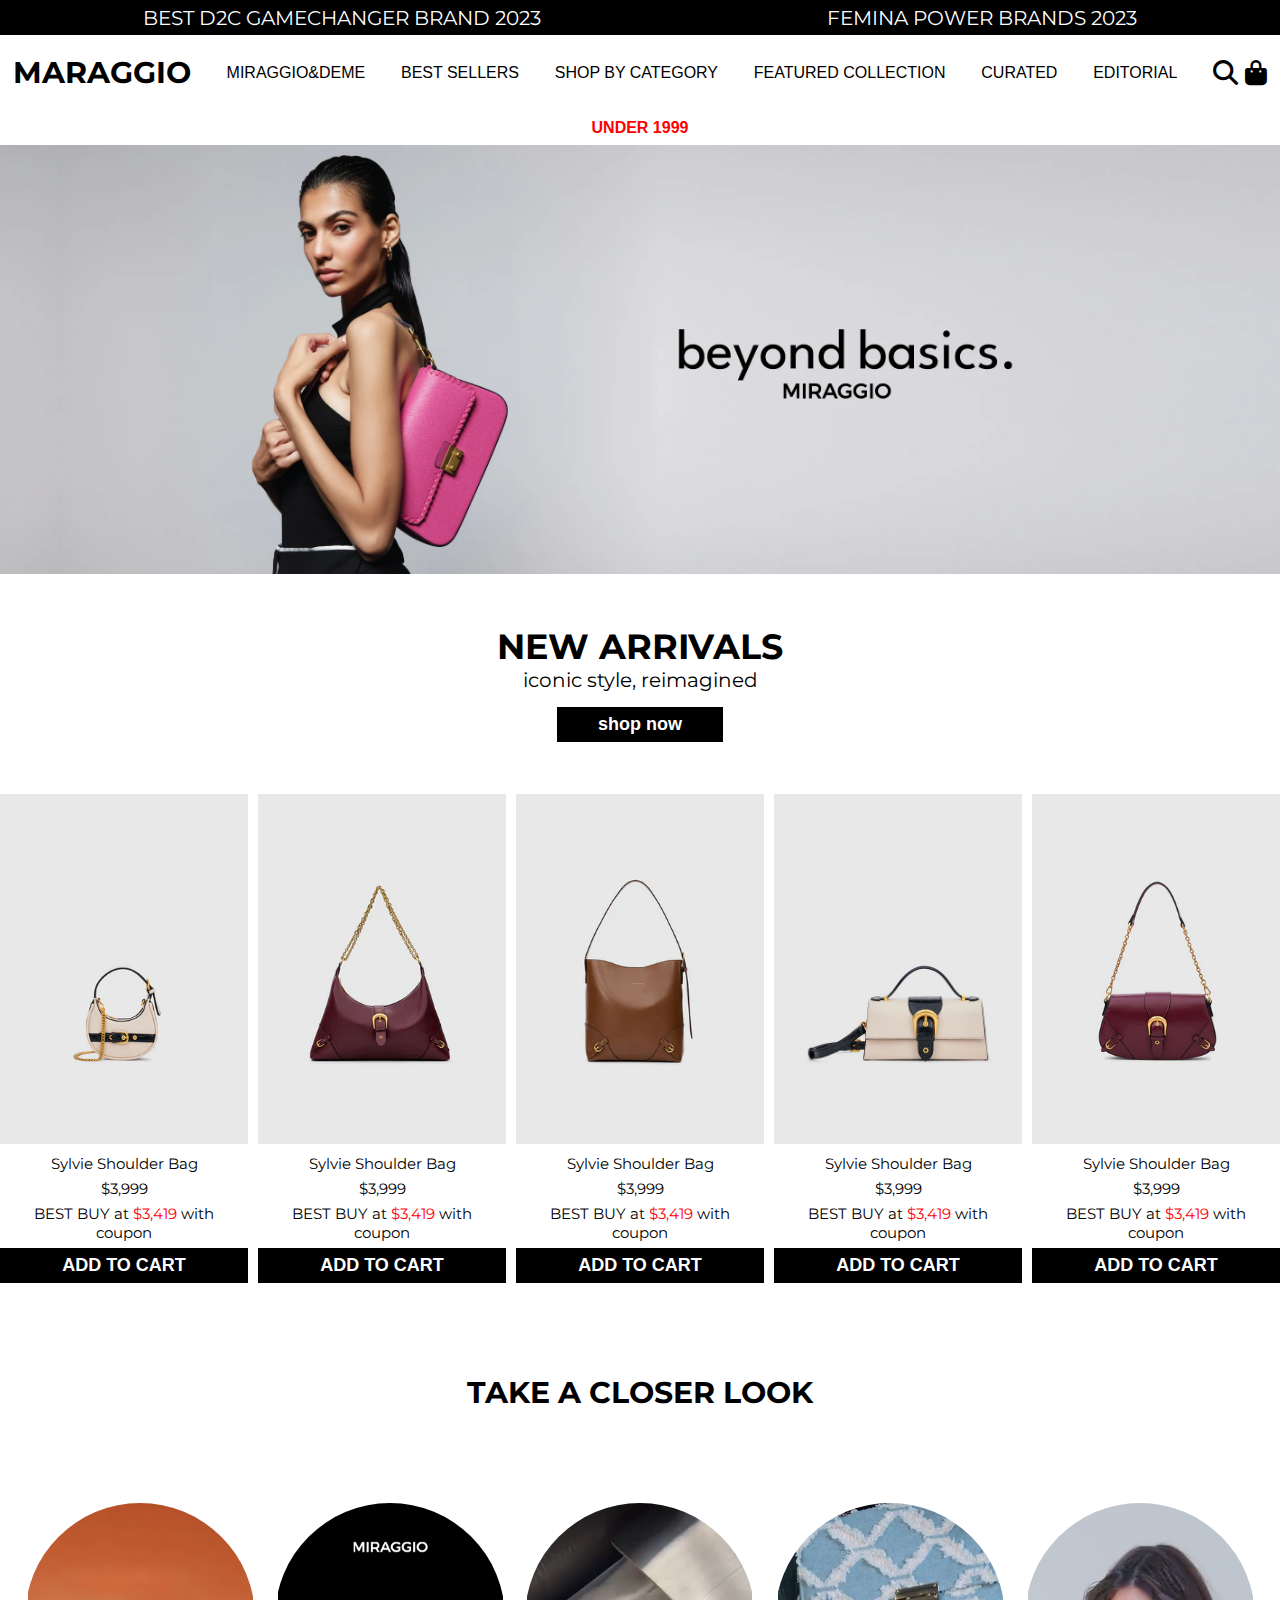
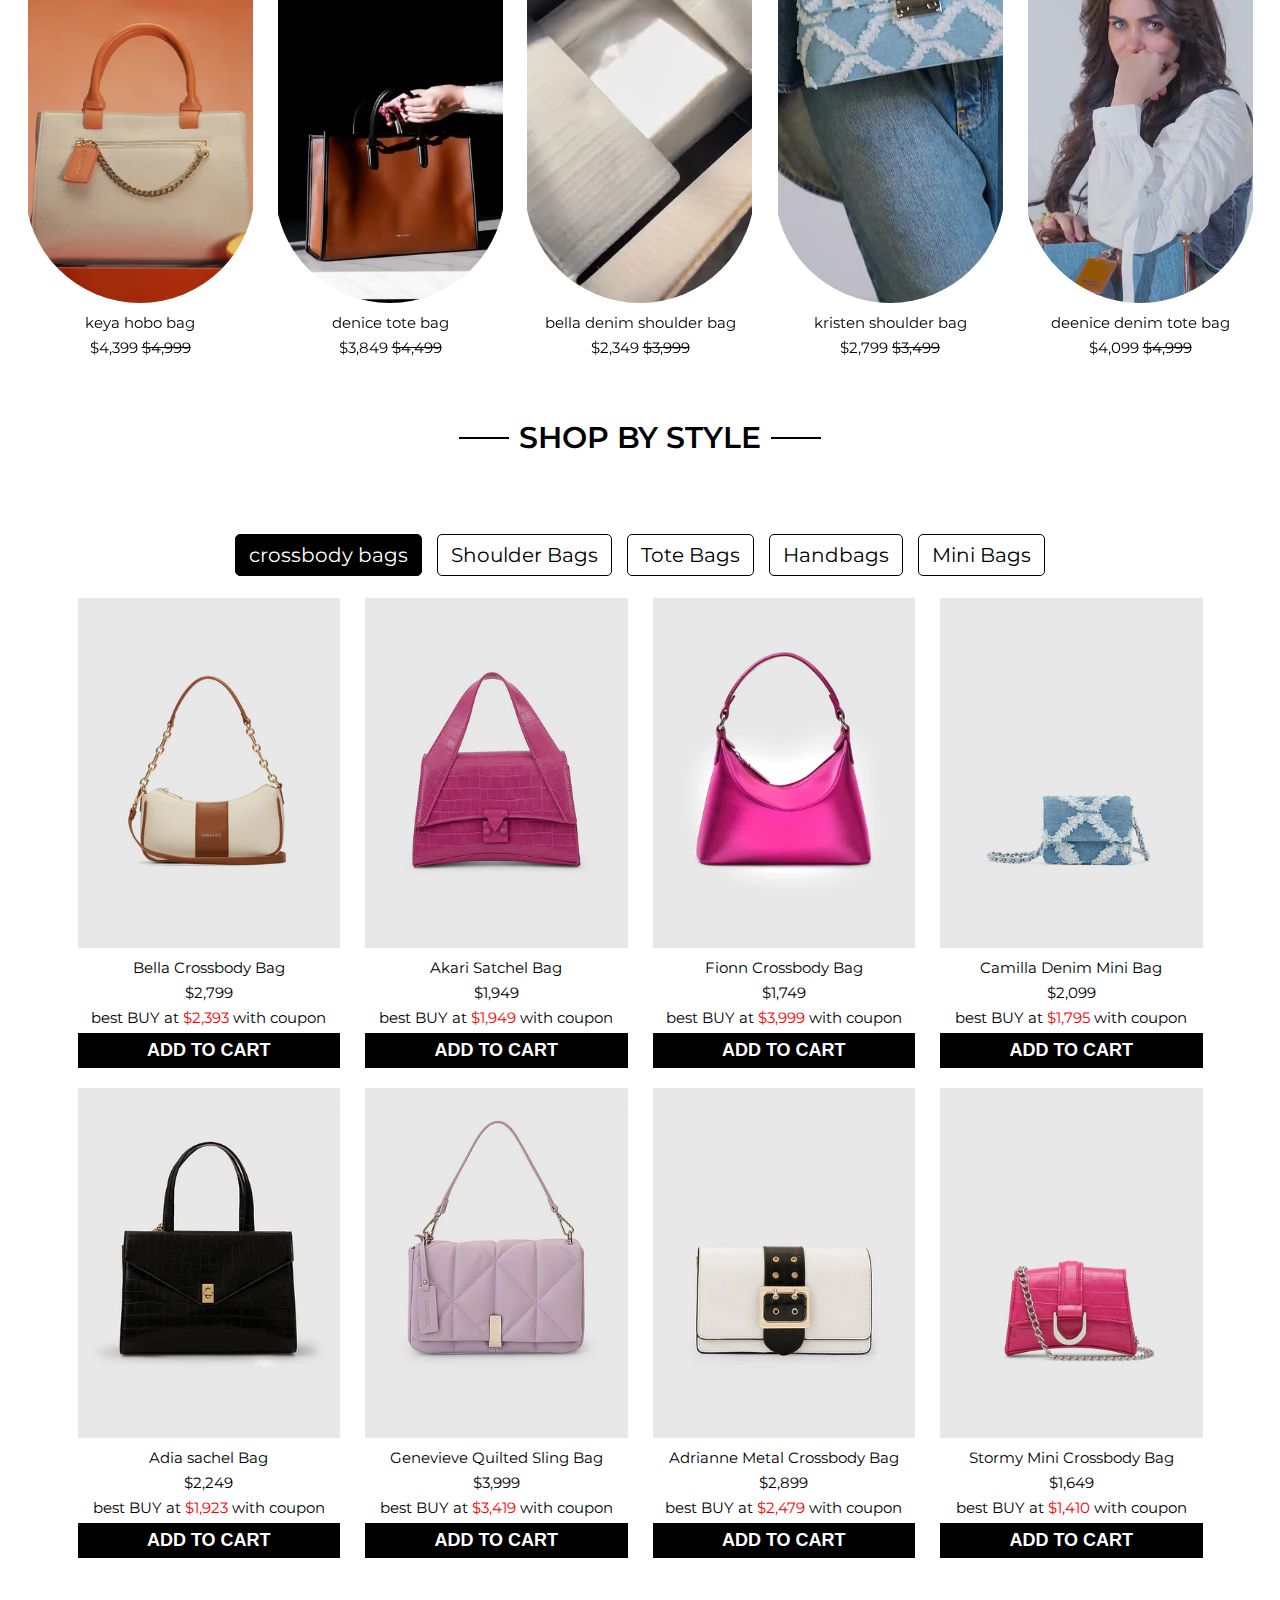
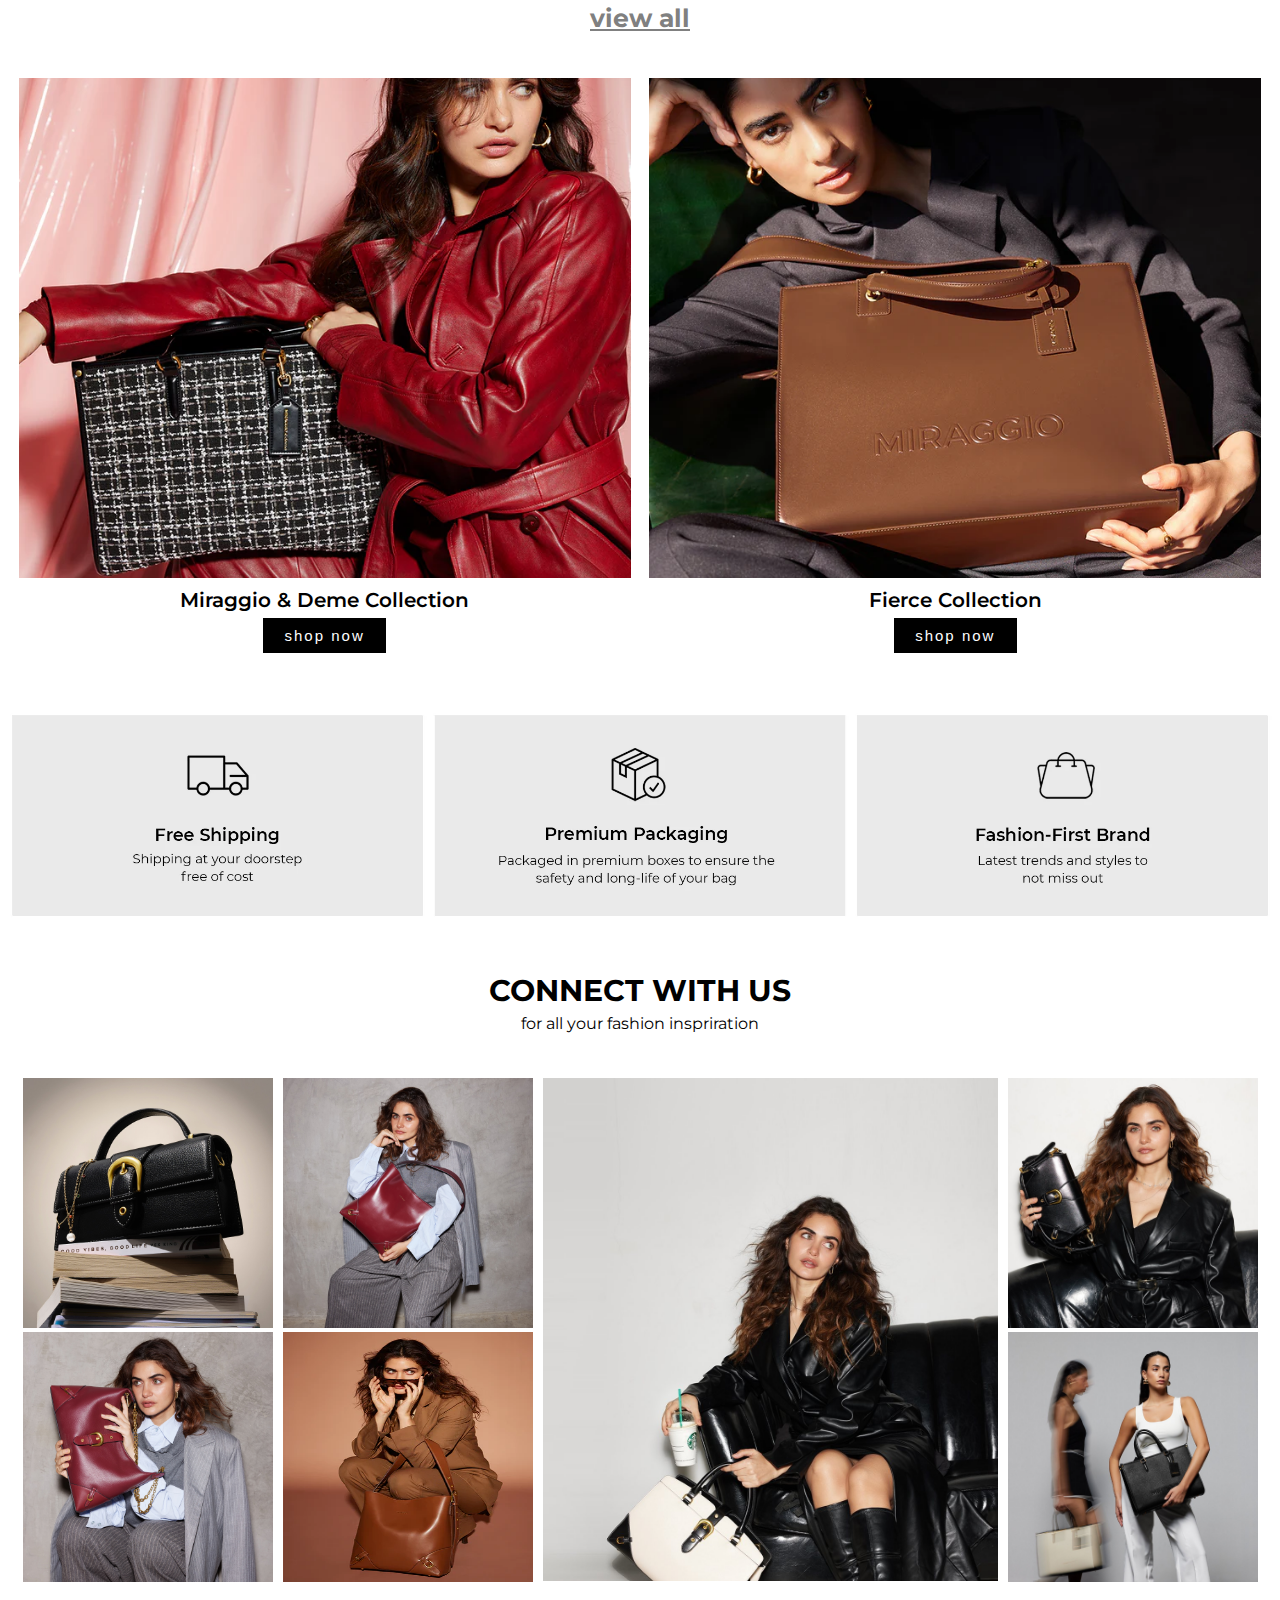
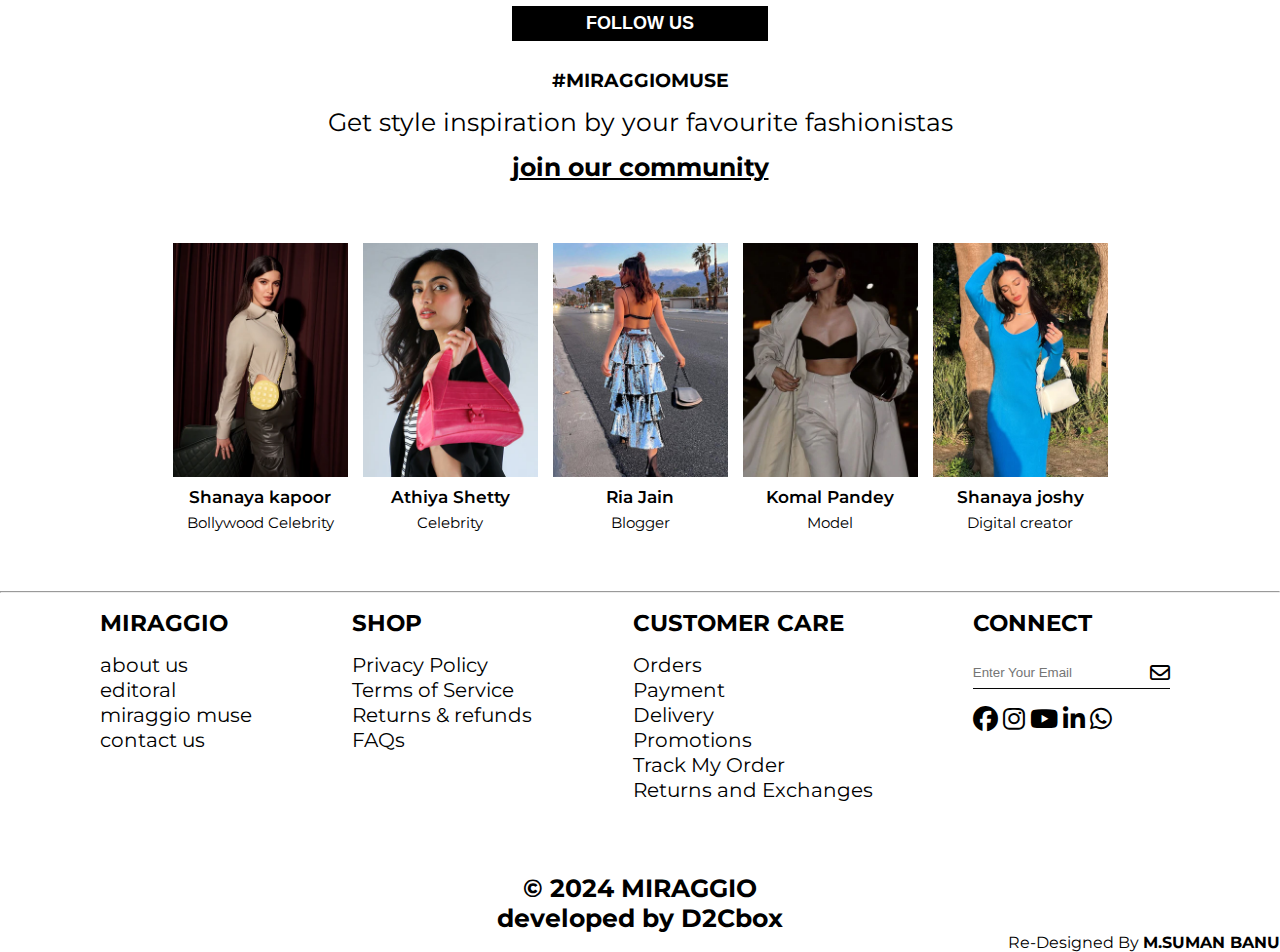
==== index.html @ 5a8d3abc "first" ====
<!DOCTYPE html>
<html lang="en">
    <head>
        <meta charset="UTF-8">
        <meta name="viewport" content="width=device-width, initial-scale=1.0">
        <title>second project</title>
        <link rel="stylesheet" href="style.css">
        <link rel="stylesheet"
            href="https://cdnjs.cloudflare.com/ajax/libs/font-awesome/6.6.0/css/all.min.css">
<link rel="stylesheet" href="responsive.css">
    </head>
    <body>
     <header>
        <!-- heading -->
        <div class="heading-containar">
            <p class="heading1">BEST D2C GAMECHANGER BRAND 2023</p>
            <p class="heading2">FEMINA POWER BRANDS 2023</p>
        </div>
        <!-- navbar -->
        <nav class="navbar">
            <div class="navdiv">
                <div class="logo"><a href="#">MARAGGIO</a></div>
                <div class="dropdown-container">
                <div class="dropdown">
                    <button class="dropbtn">MIRAGGIO&DEME</button>
  
                    </div>
                   
                </div>
                <div class="dropdown">
                    <button class="dropbtn">BEST SELLERS</button>
                </div>

                <div class="dropdown">
                    <button class="dropbtn">SHOP BY CATEGORY</button>
                    <div class="dropdown-content">
                        <a href="#">Tote Bags</a>
                        <a href="#">Handbags</a>
                        <a href="#">crossbody Bags</a>
                        <a href="#">Shoulder Bags</a>
                        <a href="#">Mini Bags</a>
                        <a href="#">Clutches</a>
                        <a href="#">Wallets & Card Holders</a>
                        <a href="#">View All</a>
                        
                    </div>
                </div>

                <div class="dropdown">
                    <button class="dropbtn">FEATURED COLLECTION</button>
                    <div class="dropdown-content">
                        <a href="#">Beyond basics</a>
                        <a href="#">Apricore Collection</a>
                        <a href="#">Fierce Collection</a>
                        <a href="#">Love collection</a>
                        <a href="#">Miraggio&Deme</a>
                        <a href="#">Cocktail Collection </a>
                        
                    </div>
                </div>


                <div class="dropdown">
                    <button class="dropbtn">CURATED</button>
                    <div class="dropdown-content">
                        <a href="#">Office Essentials</a>
                        <a href="#">party Edit</a>
                        <a href="#">Gifts for Her</a>
                        <a href="#">Influencer's Pick</a>
                    </div>
                        
                </div>


                <div class="dropdown">
                    <button class="dropbtn">EDITORIAL</button>
                    <div class="dropdown-content">
                        <a href="#">Fashion</a>
                        <a href="#">Muses</a>
                        <a href="#">Collections</a>
                        <a href="#">Lifestyle</a>
                       
                    </div>
                </div>


                
                
                <div class="icon">
                    <i class="fa-solid fa-magnifying-glass"></i>
                    <i class="fa-solid fa-bag-shopping"></i>
                </div>
            </div>
            </div>
        </nav>
        <div class="2line">
            <div class="dropdown">
            <!-- <span>under 1999</span> -->
            <button class="dropbtn"><span class="red">UNDER 1999</button></span></button>
        </div>
        </div>
    </header>
        <!-- slider image -->
        <div class="slider">
            <div class="slider-images">
                <img src="/2st-project img - Copy/2st-pro,1 img.webp"
                    alt="Image 1" class="slide">
                <img src="/2st-project img - Copy/2st-pro,2 img.webp"
                    alt="Image 2" class="slide">
                    <img src="/2st-project img - Copy/2st-pro,1 img.webp"
                    alt="Image 1" class="slide">
                    
                    <img src="/2st-project img - Copy/2st-pro,2 img.webp"
                    alt="Image 2" class="slide">

            </div>
        </div>
        <!-- left side text -->
        
        <div class="new">
            <h2 class="heading3">NEW ARRIVALS</h2>
            <p class="pclass">iconic style, reimagined</p><br>
                <button class="shiny-button">shop now</button>
            </div>
      
        
     
            <div class="content1">
                <div class="page-content1" id="content11">
                    <div class="image-4">
                            <div class="line11">
                                <div class="img1page">
                                    <div class="product-img-1">
                                            <img
                                              src="/2st-project img - Copy/1 img.webp"
                                              alt="front product image">
                                            <img
                                              src="/2st-project img - Copy/1 img hover.webp"
                                              alt="rear product image" class="rear-img-1">
                                              <figcaption>Sylvie Shoulder Bag</figcaption>
                                              <figcaption>$3,999</figcaption>
                                              <figcaption>BEST BUY at <span class="span">$3,419</span>
                                               with coupon</figcaption>
                                              <button class="shiny-button">ADD TO CART</button>
                                    </div>
                                </div>

                                <div class="img1page">
                                    <div class="product-img-1">
                                            <img
                                              src="/2st-project img - Copy/2 img.webp"
                                              alt="front product image">
                                            <img
                                              src="/2st-project img - Copy/hover 2 img 2 st pro 1 line.webp"
                                              alt="rear product image" class="rear-img-1">
                                              <figcaption>Sylvie Shoulder Bag</figcaption>
                                              <figcaption>$3,999</figcaption>
                                              <figcaption>BEST BUY at <span class="span">$3,419</span>
                                               with coupon</figcaption>
                                              <button class="shiny-button">ADD TO CART</button>
                                    </div>
                                </div>

                                <div class="img1page">
                                    <div class="product-img-1">
                                            <img
                                              src="/2st-project img - Copy/3 img.webp"
                                              alt="front product image">
                                            <img
                                              src="/2st-project img - Copy/3 img hover.webp"
                                              alt="rear product image" class="rear-img-1">
                                              <figcaption>Sylvie Shoulder Bag</figcaption>
                                              <figcaption>$3,999</figcaption>
                                              <figcaption>BEST BUY at <span class="span">$3,419</span>
                                               with coupon</figcaption>
                                              <button class="shiny-button">ADD TO CART</button>
                                    </div>
                                </div>

                                <div class="img1page">
                                    <div class="product-img-1">
                                            <img
                                              src="/2st-project img - Copy/4 img.webp"
                                              alt="front product image">
                                            <img
                                              src="/2st-project img - Copy/4 img hover.webp"
                                              alt="rear product image" class="rear-img-1">
                                              <figcaption>Sylvie Shoulder Bag</figcaption>
                                              <figcaption>$3,999</figcaption>
                                              <figcaption>BEST BUY at <span class="span">$3,419</span>
                                               with coupon</figcaption>
                                              <button class="shiny-button">ADD TO CART</button>
                                    </div>
                                </div>

                                <div class="img1page">
                                    <div class="product-img-1">
                                            <img
                                              src="/2st-project img - Copy/5 img.webp"
                                              alt="front product image">
                                            <img
                                              src="/2st-project img - Copy/5 img hover.webp"
                                              alt="rear product image" class="rear-img-1">
                                              <figcaption>Sylvie Shoulder Bag</figcaption>
                                              <figcaption>$3,999</figcaption>
                                              <figcaption>BEST BUY at <span class="span">$3,419</span>
                                               with coupon</figcaption>
                                              <button class="shiny-button">ADD TO CART</button>
                                    </div>
                                </div>
                            </div>
                    </div>
                </div>
            </div>

        
            <!-- HEADing4 -->
            <div class="heading4">
                <h1>TAKE A CLOSER LOOK</h1>
            </div>
            <!-- video -->
            <div class="video-slide">
                <div class="video">
                
                    <div class="video1">
                        <video width="230" height="400px" autoplay loop muted>
                            <source
                                src="/2st-project img - Copy/2st-pro 2-video.mp4"
                                type="video/mp4">
                        </video>
                        <figcaption>keya hobo bag</figcaption>
                        <figcaption>$4,399 <span
                                class="line">$4,999</span></figcaption>
                    </div>
                  
                    <div class="video1">
                        <video width="230" height="400px" autoplay loop muted>
                            <source
                                src="/2st-project img - Copy/2st-pro 4-video.mp4"
                                type="video/mp4">
                        </video>
                        <figcaption>denice tote bag</figcaption>
                        <figcaption>$3,849 <span
                                class="line">$4,499</span></figcaption>
                    </div>
                   
                    <div class="video1">
                        <video width="230" height="400px" autoplay loop muted>
                            <source
                                src="/2st-project img - Copy/2st-pro 6-video.mp4"
                                type="video/mp4">
                        </video>
                        <figcaption>bella denim shoulder bag</figcaption>
                        <figcaption>$2,349 <span
                                class="line">$3,999</span></figcaption>
                    </div>
                   

                    <div class="video1">
                        <video width="230" height="400px" autoplay loop muted>
                            <source
                                src="/2st-project img - Copy/2st-pro 9-video.mp4"
                                type="video/mp4">
                        </video>
                        <figcaption>kristen shoulder bag</figcaption>
                        <figcaption>$2,799 <span
                                class="line">$3,499</span></figcaption>
                    </div>
                   
                    <div class="video1">
                    
                    <video width="230" height="400px" autoplay loop muted>
                        <source
                            src="/2st-project img - Copy/2st-pro 11-video.mp4"
                            type="video/mp4">
                    </video>
                    <figcaption>deenice denim tote bag</figcaption>
                    <figcaption>$4,099 <span
                            class="line">$4,999</span></figcaption>
                </div>
            </div>

            </div>
        </div>
        <!-- heading5 -->
 

         <div class="heading8">
            <!-- <h6 class="title">SHOP BY STYLE</h6> -->
             <span>SHOP BY STYLE</span>
          
         </div>


         <!-- pagination -->
         <div class="pagination-container">
            <!-- Radio buttons for pagination -->
            <input type="radio" name="pagination" id="page1" checked>
            <input type="radio" name="pagination" id="page2">
            <input type="radio" name="pagination" id="page3">
            <input type="radio" name="pagination" id="page4">
            <input type="radio" name="pagination" id="page5">
    
            <!-- Labels for pagination -->
            <div class="pagination-controls">
                <div class="page">
                <label for="page1">crossbody bags</label>
                <label for="page2">Shoulder Bags</label>
                <label for="page3">Tote Bags</label>
                <label for="page4">Handbags</label>
                <label for="page5">Mini Bags</label>
            </div>
        </div>

            <div class="content">
                <div class="page-content" id="content1">
                    <div class="image-3">
                            <div class="line1">
                                  <!-- 1 img -->
                               <div class="img1page">
                                    <div class="product-img-1">
                                            <img
                                              src="/2st-project img - Copy/crossbody img 1.webp"
                                              alt="front product image">
                                            <img
                                              src="/2st-project img - Copy/crossbody img 1 .hover img 1.webp"
                                              alt="rear product image" class="rear-img-1">
                                              <div class="row">
                                              <figcaption>Bella Crossbody Bag</figcaption>
                                              <figcaption>$2,799 </figcaption>
                                              <figcaption>best BUY at <span class="span">$2,393</span>
                                               with coupon</figcaption>
                                              <button class="shiny-button">ADD TO CART</button>
                                            </div>
                                    </div>
                                </div>
                                  <!-- 2 img -->
                                    <div class="img1page">
                                        <div class="product-img-1">                             
                                             <img
                                                 src="/2st-project img - Copy/crossbody img 2.webp"
                                                 alt="front product image">
                                             <img
                                                 src="/2st-project img - Copy/crossbody img 2 .hover img 2.webp"
                                                 alt="rear product image" class="rear-img-1">
                                                 <figcaption>Akari Satchel Bag</figcaption>
                                                 <figcaption>$1,949</figcaption>
                                                 <figcaption>best BUY at <span class="span">$1,949</span>
                                                  with coupon</figcaption>
                                                 <button class="shiny-button">ADD TO CART</button>
                                        </div>        
                                    </div>
                                     <!-- 3 img -->
                                    <div class="img1page">
                                        <div class="product-img-1">                                 
                                            <img
                                               src="/2st-project img - Copy/crossbody img 3.webp"
                                               alt="front product image">
                                            <img
                                               src="/2st-project img - Copy/crossbody img 3 .hover img 3.webp"
                                               alt="rear product image" class="rear-img-1">
                                               <figcaption>Fionn Crossbody Bag</figcaption>
                                              <figcaption>$1,749</figcaption>
                                               <figcaption>best BUY at <span class="span">$3,999</span>
                                                with coupon</figcaption>
                                                <button class="shiny-button">ADD TO CART</button>
                                        </div>           
                                    </div>
                                    <!-- 4img -->
                                    <div class="img1page">
                                         <div class="product-img-1">                                      
                                            <img
                                                src="/2st-project img - Copy/crossbody img 4.webp"
                                                alt="front product image">
                                            <img
                                                src="/2st-project img - Copy/crossbody img 4 .hover img 4.webp"
                                                alt="rear product image" class="rear-img-1">
                                                <figcaption>Camilla Denim Mini Bag</figcaption>
                                                <figcaption>$2,099</figcaption>
                                                <figcaption>best BUY at <span class="span">$1,795</span>
                                                    with coupon</figcaption>
                                                    <button class="shiny-button">ADD TO CART</button>
                                        </div>                
                                    </div>
                            </div>

                            <div class="good1">

                                    <!-- 5 img -->
                                    <div class="img1page">
                                        <div class="product-img-1">                                        
                                                <img
                                                    src="/2st-project img - Copy/crossbody img 5.webp"
                                                    alt="front product image">
                                                <img
                                                    src="/2st-project img - Copy/crossbody img 5 .hover img 5.webp"
                                                    alt="rear product image" class="rear-img-1">
                                                    <figcaption>Adia sachel Bag</figcaption>
                                                    <figcaption>$2,249</figcaption>
                                                    <figcaption>best BUY at <span class="span">$1,923</span>
                                                        with coupon</figcaption>
                                                        <button class="shiny-button">ADD TO CART</button>
                                        </div>                   
                                    </div>
                                        <!-- 6 img -->
                                        <div class="img1page">
                                            <div class="product-img-1">                                             
                                                    <img
                                                        src="/2st-project img - Copy/crossbody img 6.webp"
                                                        alt="front product image">
                                                    <img
                                                        src="/2st-project img - Copy/crossbody img 6 .hover img 6.webp"
                                                        alt="rear product image" class="rear-img-1">
                                                        <figcaption>Genevieve Quilted Sling Bag</figcaption>
                                                        <figcaption>$3,999</figcaption>
                                                        <figcaption>best BUY at <span class="span">$3,419</span>
                                                            with coupon</figcaption>
                                                            <button class="shiny-button">ADD TO CART</button>
                                            </div>                       
                                        </div>
                                            <!-- 7 img -->
                                            <div class="img1page">
                                                <div class="product-img-1">                                             
                                                        <img
                                                            src="/2st-project img - Copy/crossbody img 7.webp"
                                                            alt="front product image">
                                                        <img
                                                            src="/2st-project img - Copy/crossbody img 7 .hover img 7.webp"
                                                            alt="rear product image" class="rear-img-1">
                                                            <figcaption>Adrianne Metal Crossbody Bag</figcaption>
                                                            <figcaption>$2,899</figcaption>
                                                            <figcaption>best BUY at <span class="span">$2,479</span>
                                                                with coupon</figcaption>
                                                                <button class="shiny-button">ADD TO CART</button>
                                                </div>
                            
                                            </div>
                                                <!-- 8 img -->
                                                <div class="img1page">
                                                    <div class="product-img-1">                                                    
                                                            <img
                                                                src="/2st-project img - Copy/crossbody img 8.webp"
                                                                alt="front product image">
                                                            <img
                                                                src="/2st-project img - Copy/crossbody img 8 .hover img 8.webp"
                                                                alt="rear product image" class="rear-img-1">
                                                                <figcaption>Stormy Mini Crossbody Bag</figcaption>
                                                                <figcaption>$1,649</figcaption>
                                                                <figcaption>best BUY at <span class="span">$1,410</span>
                                                                    with coupon</figcaption>
                                                                    <button class="shiny-button">ADD TO CART</button>
                                                    </div>                              
                                                </div>
                            </div>
                    </div>
                </div>
            </div>


              <!-- 2 point -->
            <div class="content"> 
                <div class="page-content" id="content2">
                    <div class="image-3">
                        <div class="line1">
                              
                                  <!-- 1 img -->
                                  <div class="img1page">
                                    <div class="product-img-1">
                                            <img
                                              src="/2st-project img - Copy/sholder img 1.webp"
                                              alt="front product image">
                                            <img
                                              src="2st-project img - Copy/sholder hover1 img 1.webp"
                                              alt="rear product image" class="rear-img-1">
                                              <figcaption>Aria Shoulder Bag</figcaption>
                                              <figcaption>$3,499</figcaption>
                                              <figcaption>best BUY at <span class="span">$2,992</span>
                                               with coupon</figcaption>
                                              <button class="shiny-button">ADD TO CART</button>
                                    </div>
                                </div>
                                  <!-- 2 img -->
                                    <div class="img1page">
                                        <div class="product-img-1">                             
                                             <img
                                                 src="/2st-project img - Copy/sholder img 2.webp"
                                                 alt="front product image">
                                             <img
                                                 src="/2st-project img - Copy/sholder hover2 img 2.webp"
                                                 alt="rear product image" class="rear-img-1">
                                                 <figcaption>Lucy Shoulder Bag</figcaption>
                                                 <figcaption>$2,999</figcaption>
                                                 <figcaption>best BUY at <span class="span">$2,564</span>
                                                  with coupon</figcaption>
                                                 <button class="shiny-button">ADD TO CART</button>
                                        </div>        
                                    </div>
                                     <!-- 3 img -->
                                    <div class="img1page">
                                        <div class="product-img-1">                                 
                                            <img
                                               src="/2st-project img - Copy/sholder img 3.webp"
                                               alt="front product image">
                                            <img
                                               src="/2st-project img - Copy/sholder hover3 img 3.webp"
                                               alt="rear product image" class="rear-img-1">
                                               <figcaption>Emma Shoulder Bag</figcaption>
                                              <figcaption>$4,199</figcaption>
                                               <figcaption>best BUY at <span class="span">$3,590</span>
                                                with coupon</figcaption>
                                                <button class="shiny-button">ADD TO CART</button>
                                        </div>           
                                    </div>
                                    <!-- 4img -->
                                    <div class="img1page">
                                         <div class="product-img-1">                                      
                                            <img
                                                src="/2st-project img - Copy/sholder img 4.webp"
                                                alt="front product image">
                                            <img
                                                src="/2st-project img - Copy/sholder hover4 img 4.webp"
                                                alt="rear product image" class="rear-img-1">
                                                <figcaption>Lumi Shoulder Bag</figcaption>
                                                <figcaption>$2,349</figcaption>
                                                <figcaption>best BUY at <span class="span">$2,008</span>
                                                    with coupon</figcaption>
                                                    <button class="shiny-button">ADD TO CART</button>
                                        </div>                
                                    </div>
                        </div>
                        <div class="good1">
                                    <!-- 5 img -->
                                    <div class="img1page">
                                        <div class="product-img-1">
                                           
                                                <img
                                                    src="/2st-project img - Copy/sholder hover5 img 5.jpg"
                                                    alt="front product image">
                                                <img
                                                    src="/2st-project img - Copy/sholder hover5 img 5.jpg"
                                                    alt="rear product image" class="rear-img-1">
                                                    <figcaption>Becky Shoulder Bag</figcaption>
                                                    <figcaption>$2,349</figcaption>
                                                    <figcaption>best BUY at <span class="span">$2,008</span>
                                                        with coupon</figcaption>
                                                        <button class="shiny-button">ADD TO CART</button>
                                        </div>
                    
                                    </div>
                                        <!-- 6 img -->
                                        <div class="img1page">
                                            <div class="product-img-1">
                                               
                                                    <img
                                                        src="/2st-project img - Copy/sholder hover6 img 6.webp"
                                                        alt="front product image">
                                                    <img
                                                        src="/2st-project img - Copy/sholder hover6 img 6.webp"
                                                        alt="rear product image" class="rear-img-1">
                                                        <figcaption>Kelly Shoulder Bag</figcaption>
                                                        <figcaption>$1,499</figcaption>
                                                        <figcaption>best BUY at <span class="span">$1,282</span>
                                                            with coupon</figcaption>
                                                            <button class="shiny-button">ADD TO CART</button>
                                            </div>                       
                                        </div>

                                            <!-- 7 img -->
                                            <div class="img1page">
                                                <div class="product-img-1">
                                                   
                                                        <img
                                                            src="/2st-project img - Copy/sholder img 7.webp"
                                                            alt="front product image">
                                                        <img
                                                            src="/2st-project img - Copy/sholder hover7 img 7.webp"
                                                            alt="rear product image" class="rear-img-1">
                                                            <figcaption>Maria Shoulder Bag</figcaption>
                                                            <figcaption>$2,199</figcaption>
                                                            <figcaption>best BUY at <span class="span">$3,419</span>
                                                                with coupon</figcaption>
                                                                <button class="shiny-button">ADD TO CART</button>
                                                </div>
                            
                                            </div>
                                                <!-- 8 img -->
                                                <div class="img1page">
                                                    <div class="product-img-1">
                                                       
                                                            <img
                                                                src="/2st-project img - Copy/sholder img 8.webp"
                                                                alt="front product image">
                                                            <img
                                                                src="/2st-project img - Copy/sholder hover8 img 8.webp"
                                                                alt="rear product image" class="rear-img-1">
                                                                <figcaption>mila Shoulder Bag</figcaption>
                                                                <figcaption>$1,649</figcaption>
                                                                <figcaption>best BUY at <span class="span">$1,410</span>
                                                                    with coupon</figcaption>
                                                                    <button class="shiny-button">ADD TO CART</button>
                                                    </div>
                                                </div>                          
                        </div>
                    </div>
                </div>
            </div>
         
                                               
                         
            <!-- 3 point -->
            <div class="content">
                <div class="page-content" id="content3">
                    <div class="image-3">
                        <div class="line1">

                               <!-- 1 img -->
                               <div class="img1page">
                                <div class="product-img-1">
                                        <img
                                          src="/2st-project img - Copy/tote img1.webp"
                                          alt="front product image">
                                        <img
                                          src="/2st-project img - Copy/tote img hover1.webp"
                                          alt="rear product image" class="rear-img-1">
                                          <figcaption>Rachel Tote Bag</figcaption>
                                          <figcaption>$3,999</figcaption>
                                          <figcaption>best BUY at <span class="span">$3,419</span>
                                           with coupon</figcaption>
                                          <button class="shiny-button">ADD TO CART</button>
                                </div>
                            </div>
                              <!-- 2 img -->
                                <div class="img1page">
                                    <div class="product-img-1">                             
                                         <img
                                             src="/2st-project img - Copy/tote img2.webp"
                                             alt="front product image">
                                         <img
                                             src="/2st-project img - Copy/tote img hover2.webp"
                                             alt="rear product image" class="rear-img-1">
                                             <figcaption>Audrey Tote Bag</figcaption>
                                             <figcaption>$3,999</figcaption>
                                             <figcaption>best BUY at <span class="span">$3,419</span>
                                              with coupon</figcaption>
                                             <button class="shiny-button">ADD TO CART</button>
                                    </div>        
                                </div>
                                 <!-- 3 img -->
                                <div class="img1page">
                                    <div class="product-img-1">                                 
                                        <img
                                           src="/2st-project img - Copy/tote img3.webp"
                                           alt="front product image">
                                        <img
                                           src="/2st-project img - Copy/tote img hover3.webp"
                                           alt="rear product image" class="rear-img-1">
                                           <figcaption>Cruisee Canvas Tote Bag</figcaption>
                                          <figcaption>$5,599</figcaption>
                                           <figcaption>best BUY at <span class="span">$4,787</span>
                                            with coupon</figcaption>
                                            <button class="shiny-button">ADD TO CART</button>
                                    </div>           
                                </div>
                                <!-- 4img -->
                                <div class="img1page">
                                     <div class="product-img-1">                                      
                                        <img
                                            src="/2st-project img - Copy/tote img hover4.webp"
                                            alt="front product image">
                                        <img
                                            src="/2st-project img - Copy/tote img4.webp"
                                            alt="rear product image" class="rear-img-1">
                                            <figcaption>Melissa Tote Bag</figcaption>
                                            <figcaption>$4,299</figcaption>
                                            <figcaption>best BUY at <span class="span">$3,676</span>
                                                with coupon</figcaption>
                                                <button class="shiny-button">ADD TO CART</button>
                                    </div>                
                                </div>
                        </div>
                        <div class="good1">
                                <!-- 5 img -->
                                <div class="img1page">
                                    <div class="product-img-1">                                       
                                            <img
                                                src="/2st-project img - Copy/tote img5.webp"
                                                alt="front product image">
                                            <img
                                                src="/2st-project img - Copy/tote img hover5.webp"
                                                alt="rear product image" class="rear-img-1">
                                                <figcaption>Ace Tote Bag</figcaption>
                                                <figcaption>$5,599</figcaption>
                                                <figcaption>best BUY at <span class="span">$4,787</span>
                                                    with coupon</figcaption>
                                                    <button class="shiny-button">ADD TO CART</button>
                                    </div>               
                                </div>
                                    <!-- 6 img -->
                                    <div class="img1page">
                                        <div class="product-img-1">                                        
                                                <img
                                                    src="/2st-project img - Copy/tote img6.webp"
                                                    alt="front product image">
                                                <img
                                                    src="/2st-project img - Copy/tote img hover6.webp"
                                                    alt="rear product image" class="rear-img-1">
                                                    <figcaption>Kris Tote Bag</figcaption>
                                                    <figcaption>$5,149</figcaption>
                                                    <figcaption>best BUY at <span class="span">$4,402</span>
                                                        with coupon</figcaption>
                                                        <button class="shiny-button">ADD TO CART</button>
                                        </div>                       
                                    </div>
                                        <!-- 7 img -->
                                        <div class="img1page">
                                            <div class="product-img-1">                                             
                                                    <img
                                                        src="/2st-project img - Copy/tote img7.webp"
                                                        alt="front product image">
                                                    <img
                                                        src="/2st-project img - Copy/tote img hover7.webp"
                                                        alt="rear product image" class="rear-img-1">
                                                        <figcaption>Fiji Tote Bag</figcaption>
                                                        <figcaption>$3,049</figcaption>
                                                        <figcaption>best BUY at <span class="span">$2,607</span>
                                                            with coupon</figcaption>
                                                            <button class="shiny-button">ADD TO CART</button>
                                            </div>                      
                                        </div>
                                            <!-- 8 img -->
                                            <div class="img1page">
                                                <div class="product-img-1">                                                   
                                                        <img
                                                            src="/2st-project img - Copy/tote img8.webp"
                                                            alt="front product image">
                                                        <img
                                                            src="/2st-project img - Copy/tote img hover8.webp"
                                                            alt="rear product image" class="rear-img-1">
                                                            <figcaption>Brookiyn Tote Bag</figcaption>
                                                            <figcaption>$3,399</figcaption>
                                                            <figcaption>best BUY at <span class="span">$2,906</span>
                                                                with coupon</figcaption>
                                                                <button class="shiny-button">ADD TO CART</button>
                                                </div>
                                            </div>
                        </div>                    
                    </div>
                </div>
            </div>


            <!-- 4 point -->
            <div class="content">
                <div class="page-content" id="content4">
                    <div class="image-3">
                        <div class="line1">

                                      <!-- 1 img -->
                                       <div class="img1page">
                                            <div class="product-img-1">
                                                    <img
                                                      src="/2st-project img - Copy/handbag img 1.webp"
                                                      alt="front product image">
                                                    <img
                                                      src="/2st-project img - Copy/handbag img 1 hover 1.webp"
                                                      alt="rear product image" class="rear-img-1">
                                                      <figcaption>Akari Satchel Bag</figcaption>
                                                      <figcaption>$1,949</figcaption>
                                                      <figcaption>best BUY at <span class="span">$1,666</span>
                                                       with coupon</figcaption>
                                                      <button class="shiny-button">ADD TO CART</button>
                                            </div>
                                        </div>
                                          <!-- 2 img -->
                                            <div class="img1page">
                                                <div class="product-img-1">                             
                                                     <img
                                                         src="/2st-project img - Copy/handbag img 2.webp"
                                                         alt="front product image">
                                                     <img
                                                         src="/2st-project img - Copy/handbag img 2 hover 2.webp"
                                                         alt="rear product image" class="rear-img-1">
                                                         <figcaption>Rosalind Tote Bag</figcaption>
                                                         <figcaption>$3,349</figcaption>
                                                         <figcaption>best BUY at <span class="span">$2,863</span>
                                                          with coupon</figcaption>
                                                         <button class="shiny-button">ADD TO CART</button>
                                                </div>        
                                            </div>
                                             <!-- 3 img -->
                                            <div class="img1page">
                                                <div class="product-img-1">                                 
                                                    <img
                                                       src="/2st-project img - Copy/handbag img 3.webp"
                                                       alt="front product image">
                                                    <img
                                                       src="/2st-project img - Copy/handbag img 3 hover 3.webp"
                                                       alt="rear product image" class="rear-img-1">
                                                       <figcaption>Edna HandBag</figcaption>
                                                      <figcaption>$3,949</figcaption>
                                                       <figcaption>best BUY at <span class="span">$3,376</span>
                                                        with coupon</figcaption>
                                                        <button class="shiny-button">ADD TO CART</button>
                                                </div>           
                        </div>
                                            <!-- 4img -->
                        <div class="img1page">
                                                 <div class="product-img-1">                                      
                                                    <img
                                                        src="/2st-project img - Copy/handbag img 4.webp"
                                                        alt="front product image">
                                                    <img
                                                        src="/2st-project img - Copy/handbag img 4 hover 4.webp"
                                                        alt="rear product image" class="rear-img-1">
                                                        <figcaption>Vivian HandBag</figcaption>
                                                        <figcaption>$3,499</figcaption>
                                                        <figcaption>best BUY at <span class="span">$2,992</span>
                                                            with coupon</figcaption>
                                                            <button class="shiny-button">ADD TO CART</button>
                                                </div>                
                                            </div>
                                    </div>
                                    <div class="good1">      
                                            <!-- 5 img -->
                                            <div class="img1page">
                                                <div class="product-img-1">
                                                   
                                                        <img
                                                            src="/2st-project img - Copy/handbag img 5.webp"
                                                            alt="front product image">
                                                        <img
                                                            src="/2st-project img - Copy/handbag img 5 hover 5.webp"
                                                            alt="rear product image" class="rear-img-1">
                                                            <figcaption>Tokyo HandBag</figcaption>
                                                            <figcaption>$4,549</figcaption>
                                                            <figcaption>best BUY at <span class="span">$3,889</span>
                                                                with coupon</figcaption>
                                                                <button class="shiny-button">ADD TO CART</button>
                                                </div>                          
                                            </div>
                                                <!-- 6 img -->
                                                <div class="img1page">
                                                    <div class="product-img-1">                                                     
                                                            <img
                                                                src="/2st-project img - Copy/handbag img 6.webp"
                                                                alt="front product image">
                                                            <img
                                                                src="/2st-project img - Copy/handbag img 6 hover 6.webp"
                                                                alt="rear product image" class="rear-img-1">
                                                                <figcaption>Barbara HandBag</figcaption>
                                                                <figcaption>$2,899</figcaption>
                                                                <figcaption>best BUY at <span class="span">$2,479</span>
                                                                    with coupon</figcaption>
                                                                    <button class="shiny-button">ADD TO CART</button>
                                                    </div>                       
                                                </div>    
                                                    <!-- 7 img -->
                                                    <div class="img1page">
                                                        <div class="product-img-1">
                                                           
                                                                <img
                                                                    src="/2st-project img - Copy/handbag img 7.webp"
                                                                    alt="front product image">
                                                                <img
                                                                    src="/2st-project img - Copy/handbag img 7 hover 7.webp"
                                                                    alt="rear product image" class="rear-img-1">
                                                                    <figcaption>Stella top Handle Bag</figcaption>
                                                                    <figcaption>$2,899</figcaption>
                                                                    <figcaption>best BUY at <span class="span">$2,479</span>
                                                                        with coupon</figcaption>
                                                                        <button class="shiny-button">ADD TO CART</button>
                                                        </div>
                                    
                                                    </div>
                                                        <!-- 8 img -->
                                                        <div class="img1page">
                                                            <div class="product-img-1">
                                                               
                                                                    <img
                                                                        src="/2st-project img - Copy/handbag img 8.webp"
                                                                        alt="front product image">
                                                                    <img
                                                                        src="/2st-project img - Copy/handbag img 8 hover 8.webp"
                                                                        alt="rear product image" class="rear-img-1">
                                                                        <figcaption>Adia Satchel Bag</figcaption>
                                                                        <figcaption>$2,249</figcaption>
                                                                        <figcaption>best BUY at <span class="span">$1,923</span>
                                                                            with coupon</figcaption>
                                                                            <button class="shiny-button">ADD TO CART</button>
                                                            </div>                                       
                                                        </div>
                        </div>
                    </div>
                </div>
            </div>
            
            <!-- 5 point -->
            <div class="content">
                <div class="page-content" id="content5">
                    <div class="image-3">
                        <div class="line1">

                                          <!-- 1 img -->
                                       <div class="img1page">
                                            <div class="product-img-1">
                                                    <img
                                                      src="/2st-project img - Copy/mini bag 1.webp"
                                                      alt="front product image">
                                                    <img
                                                      src="/2st-project img - Copy/mini bag 1 hover 1.webp"
                                                      alt="rear product image" class="rear-img-1">
                                                      <figcaption>Celeste Micro Bag</figcaption>
                                                      <figcaption>$2,999</figcaption>
                                                      <figcaption>best BUY at <span class="span">$2,564</span>
                                                       with coupon</figcaption>
                                                      <button class="shiny-button">ADD TO CART</button>
                                            </div>
                                        </div>
                                          <!-- 2 img -->
                                            <div class="img1page">
                                                <div class="product-img-1">                             
                                                     <img
                                                         src="/2st-project img - Copy/mini bag 2.webp"
                                                         alt="front product image">
                                                     <img
                                                         src="/2st-project img - Copy/mini bag 2 hover 2.webp"
                                                         alt="rear product image" class="rear-img-1">
                                                         <figcaption>Camilla Denim Mini Bag</figcaption>
                                                         <figcaption>$2,099</figcaption>
                                                         <figcaption>best BUY at <span class="span">$1,795</span>
                                                          with coupon</figcaption>
                                                         <button class="shiny-button">ADD TO CART</button>
                                                </div>        
                                            </div>
                                             <!-- 3 img -->
                                            <div class="img1page">
                                                <div class="product-img-1">                                 
                                                    <img
                                                       src="/2st-project img - Copy/mini bag 3.webp"
                                                       alt="front product image">
                                                    <img
                                                       src="/2st-project img - Copy/mini bag 3 hover 3.webp"
                                                       alt="rear product image" class="rear-img-1">
                                                       <figcaption>Halo Micro Bag</figcaption>
                                                      <figcaption>$2,999</figcaption>
                                                       <figcaption>best BUY at <span class="span">$2,564</span>
                                                        with coupon</figcaption>
                                                        <button class="shiny-button">ADD TO CART</button>
                                                </div>           
                                            </div>
                                            <!-- 4img -->
                                            <div class="img1page">
                                                 <div class="product-img-1">                                      
                                                    <img
                                                        src="/2st-project img - Copy/mini bag 4.webp"
                                                        alt="front product image">
                                                    <img
                                                        src="/2st-project img - Copy/mini bag 4 hover 4.webp"
                                                        alt="rear product image" class="rear-img-1">
                                                        <figcaption>Gigi Mini Crossbody Bag</figcaption>
                                                        <figcaption>$1,749</figcaption>
                                                        <figcaption>best BUY at <span class="span">$1,495</span>
                                                            with coupon</figcaption>
                                                            <button class="shiny-button">ADD TO CART</button>
                                                </div>                
                                            </div>
                        </div>       
                        <div class="good1">       
                                            <!-- 5 img -->
                                            <div class="img1page">
                                                <div class="product-img-1">
                                                   
                                                        <img
                                                            src="/2st-project img - Copy/mini bag 5.webp"
                                                            alt="front product image">
                                                        <img
                                                            src="/2st-project img - Copy/mini bag 5 hover 5.webp"
                                                            alt="rear product image" class="rear-img-1">
                                                            <figcaption>Molly Micro Bag</figcaption>
                                                            <figcaption>$2,999</figcaption>
                                                            <figcaption>best BUY at <span class="span">$2,569</span>
                                                                with coupon</figcaption>
                                                                <button class="shiny-button">ADD TO CART</button>
                                                </div>                           
                                            </div>
                                                <!-- 6 img -->
                                                <div class="img1page">
                                                    <div class="product-img-1">
                                                       
                                                            <img
                                                                src="/2st-project img - Copy/mini bag 6.webp"
                                                                alt="front product image">
                                                            <img
                                                                src="/2st-project img - Copy/mini bag 6 hover 6.webp"
                                                                alt="rear product image" class="rear-img-1">
                                                                <figcaption>Luna Sling Bag</figcaption>
                                                                <figcaption>$1,899</figcaption>
                                                                <figcaption>best BUY at <span class="span">$1,624</span>
                                                                    with coupon</figcaption>
                                                                    <button class="shiny-button">ADD TO CART</button>
                                                    </div>                       
                                                </div>
                                                           <!-- 7 img -->
                                                    <div class="img1page">
                                                        <div class="product-img-1">
                                                           
                                                                <img
                                                                    src="/2st-project img - Copy/mini bag 7.webp"
                                                                    alt="front product image">
                                                                <img
                                                                    src="/2st-project img - Copy/mini bag 7 hover 7.webp"
                                                                    alt="rear product image" class="rear-img-1">
                                                                    <figcaption>Gigi Mini Crossbody Bag</figcaption>
                                                                    <figcaption>$1,7499</figcaption>
                                                                    <figcaption>best BUY at <span class="span">1,495</span>
                                                                        with coupon</figcaption>
                                                                        <button class="shiny-button">ADD TO CART</button>
                                                        </div>                                    
                                                    </div>
                                                        <!-- 8 img -->
                                                        <div class="img1page">
                                                            <div class="product-img-1">                                                               
                                                                    <img
                                                                        src="/2st-project img - Copy/mini bag 8.webp"
                                                                        alt="front product image">
                                                                    <img
                                                                        src="/2st-project img - Copy/mini bag 8 hover 8.webp"
                                                                        alt="rear product image" class="rear-img-1">
                                                                        <figcaption>Stormy Mini crossbody Bag</figcaption>
                                                                        <figcaption>$1,649</figcaption>
                                                                        <figcaption>best BUY at <span class="span">$1,410</span>
                                                                            with coupon</figcaption>
                                                                            <button class="shiny-button">ADD TO CART</button>
                                                            </div>                                        
                                                        </div>
                        </div>  
                    </div>
                </div>
            </div>
         
        </section>
        <div class="heading6">
            view all
        </div>

        <div class="big-img">
            <div class="big-image">
                <div class="fig-img">
                <img src="/2st-project img - Copy/big 1 img 1 2st-project.webp" alt="">
                <div class="fig">
                    <figcaption>Miraggio & Deme Collection</figcaption>
                       <button class="shiny-button">shop now</button>
                    
                </div>
            </div>
            <div class="fig-img">
                <img src="/2st-project img - Copy/big 2 img 2st-project.webp" alt="">
                <div class="fig">
                    <figcaption>Fierce Collection</figcaption>
                       <button class="shiny-button">shop now</button>
                </div>
            </div>
            </div>
        </div>

        <div class="full-img">
            <img src="/2st-project img - Copy/img...1 img 2st-project.webp" alt="">
        </div>

        
        
        <!-- big img heading -->
         <div class="heading88">
            <h6>CONNECT WITH US</h6>
            <p>for all your fashion inspriration</p>
         </div>


           <!--group img  -->
        <div class="containwe3">
            <div class="child1">
                <div class="group-img1">
                  
                    <img src="/2st-project img - Copy/group img top 1 2st-project.jpg" alt="">
                    
                </div> 
              
                    <img src="/2st-project img - Copy/group img top 2 2st-project.jpg" alt="">
                   
            </div>
            <div class="child4">
                <div class="aasa">
                <div class="group-img">
                    <img src="/2st-project img - Copy/group img bottom 1 2st-project.jpg" alt="">
                    <img src="/2st-project img - Copy/3 img hover.webp"alt=>
                </div>
               
            </div>
        </div>
          
            <div class="child2">
                <div class="big-group-img">
                    <div class="image-container">
                    <img src="/2st-project img - Copy/group img 1 big img 2st-project.jpg" alt="">
                    <div class="hover-content">
                        <p>This fall, let the Sabrina Crossbody Bag be your go-to because you deserve an accessory that keeps up with your busy lifestyle while adding a dash of fall charm MIRAGGIO &amp; DEME | Season 2
                            Now...</p>
                    </div>
                </div>
                </div>
            </div>
            <div class="child3">
                <div class="right-group-img">
                    <img src="/2st-project img - Copy/group img right top 1 img 2st-projet.jpg" alt="">
                    <img src="/2st-project img - Copy/group img right bottom 2 img 2st-project.jpg" alt="">
                </div>
            </div>
        </div>
        <!-- after big img button -->

        <div class="btnn">
            <button class="shiny-button">FOLLOW US</button>
        </div>

       
        

        <div class="container-last">
            <div class="child22">

           
            
                 <div class="box22">
                <div class="heading9">
                    <h3>#MIRAGGIOMUSE</h3>
                    <p>Get style inspiration by your favourite fashionistas</p>
                    <h4>join our community</h4>
                </div>
            </div>

            <div class="img-last">
               <div class="1box">
                <img src="/2st-project img - Copy/last img 1.webp" alt="">  
                <div class="para1">
                    <figcaption><p class="pg">Shanaya kapoor</p></figcaption>
                    <figcaption>Bollywood Celebrity</figcaption>
                </div>
            </div> 
            <div class="1box">     
                <img src="/2st-project img - Copy/last img 2.webp" alt="">                                  
                    <div class="para1">
                        <figcaption><p class="pg">Athiya Shetty</p></figcaption>
                        <figcaption>Celebrity</figcaption>
                    </div>  
                    </div>  
                    <div class="1box">         
                <img src="/2st-project img - Copy/last img 3.jpg" alt=""> 
                <div class="para1">
                    <figcaption><p class="pg">Ria Jain</p></figcaption>
                    <figcaption>Blogger</figcaption>
                </div>  
                </div>   
                <div class="1box">              
                <img src="/2st-project img - Copy/last img 4.webp" alt="">
                <div class="para1">
                    <figcaption><p class="pg">Komal Pandey</p></figcaption>
                    <figcaption>Model</figcaption>
                </div>  
                </div>  
                <div class="1box">
                <img src="/2st-project img - Copy/last img 5.webp" alt="">
                <div class="para1">
                    <figcaption><p class="pg">Shanaya joshy</p></figcaption>
                    <figcaption>Digital creator</figcaption>
                </div>  
                </div>  
                

            </div>
        </div>

    </div>


    <hr>
    <section>
        <footer>
         <div class="footer1">
            <div class="footer">
              

                    <div class="child-li-1">
                    <ul>
                        <h3>MIRAGGIO</h3>
                        <li>about us</li>
                        <li>editoral</li>
                        <li>miraggio muse</li>
                        <li>contact us</li>
                        </ul>               
                   </div>
                  <div class="child-li-2">
                    <ul>
                       
                        <h3>SHOP</h3>
                        <li>Privacy Policy</li>
                        <li>Terms of Service</li>
                        <li>Returns & refunds</li>
                        <li>FAQs</li>
                    </ul>
                  </div>
                  <div class="child-li-3">
                    <ul>                      
                        <h3>CUSTOMER CARE</h3>
                        <li>Orders</li>
                        <li>Payment</li>
                        <li>Delivery</li>
                        <li>Promotions</li>
                        <li>Track My Order</li>
                        <li>Returns and Exchanges</li>

                    </ul>
                  </div>
                  <div class="child-li-4">
                    
                    <h3>CONNECT</h3>
                    <div class="email b0x">
                    <form>
                        <input type="email" placeholder="Enter Your Email" required>
                        <i class="fa-regular fa-envelope"></i>
                    </form>
                    </div>
                    <div class="social-link">
                        <a href="#"><i class="fa-brands fa-facebook"></i></a>
                        <a href="#"><i class="fa-brands fa-instagram"></i></a>
                        <a href="#"><i class="fa-brands fa-youtube"></i></a>
                        <a href="#"><i class="fa-brands fa-linkedin-in"></i></a>
                        <a href="#"><i class="fa-brands fa-whatsapp"></i></a>
                       
                    </div>
                 
                  </div>
            </div>
            <div class="last-line-1">
                
                <h6> &#169 2024 MIRAGGIO</h6>
                <h6>developed by D2Cbox</h6>
                
            </div>

        </div>
        <div class="end">
            <p>Re-Designed By <strong>M.SUMAN BANU</strong> </p>
        </div>
    </div>
        </footer>
    </section>


    </body>

</html>
---- style.css ----
@import url('https://fonts.googleapis.com/css2?family=Montserrat:ital,wght@0,100..900;1,100..900&display=swap');

* {
  padding: 0;
  margin: 0;
  text-decoration: none;
}

body {
  font-family: "Montserrat", sans-serif;
}

.heading-containar {
  background-color: black;
  color: white;
  font-size: 20px;
  height: 35px;

  display: flex;
  justify-content: space-around;
  align-items: center;
}

.navbar {
  align-items: center;
  display: flex;
  justify-content: center;
}

.navdiv {
  display: flex;
  height: 75px;
  width: 98%;
  align-items: center;
  justify-content: space-between;
}

.logo {
  color: black;
  font-size: 30px;
  font-weight: bold;

}

/* Links inside the dropdown */
.dropdown-container {
  display: flex;
  gap: 25px;

}

/* dropdown button */
.dropbtn {
  background-color: white;
  color: black;
  font-size: 16px;
  border: none;
  cursor: pointer;
  position: relative;
  overflow: hidden;
  text-decoration: none;
}

/* Add a pseudo-element for the underline effect */
.dropbtn::after {
  content: '';
  position: absolute;
  width: 0;
  height: 2px;
  background-color: white;
  left: 0;
  bottom: 0;
  transition: width 0.3s ease-out;
}

/* Expand underline from left to right */
.dropdown:hover .dropbtn::after {
  width: 100%;
}

/* Dropdown content (hidden by default) */
.dropdown-content {
  display: none;
  position: absolute;
  background-color: #f9f9f9;
  min-width: 160px;
  box-shadow: 0px 8px 16px 0px rgba(0, 0, 0, 0.2);
  z-index: 1;
}

/* Links inside the dropdown */
.dropdown-content a {
  color: black;
  padding: 12px 16px;
  text-decoration: none;
  display: block;
  text-align: start;
}

/* Show the dropdown content on hover */
.dropdown:hover .dropdown-content {
  display: block;
}

/* Change color of the dropdown button when hovered */
.dropdown:hover .dropbtn {
  background-color: white;
}

/* Change color of links when hovered */
.dropdown-content a:hover {
  background-color: white;
}

.dropbtn::after {
  content: '';
  position: absolute;
  width: 0;
  height: 2px;
  background-color: black;
  left: 0;
  bottom: 0;
  transition: width 0.3s ease-out;
}

.navigation {
  display: flex;
  float: left;
}

a {
  color: black;
}

.icon {
  font-size: 25px;
}

.fa-solid,
.fas {
  font-weight: bold;
  gap: 2px;
}

.slider {
  width: 100%;
  max-width: 100%;
  overflow: hidden;
  position: relative;
}

.slider-images {
  display: flex;
  width: 200%;
  animation: slide 5s infinite;
}

.slide {
  width: 50%;
  transition: opacity 1s ease-in-out;
}

@keyframes slide {
  0% {
    transform: translateX(0);
  }

  50% {
    transform: translateX(-50%);
  }

  100% {
    transform: translateX(-100%);
  }
}

.shiny-button {
  background-color: #000;
  color: white;
  height: 35px;
  width: 100%;
  font-size: 18px;
  font-weight: bold;
  cursor: pointer;
  border: none;
}

.shiny-button:hover {
  background-color: #333;
  box-shadow: 0 4px 15px rgba(0, 0, 0, 0.3);
}

span.span {
  color: red;
}

.new {
  height: 220px;
  font-size: 12px;
  display: flex;
  justify-content: center;
  align-items: center;
  align-content: stretch;
  flex-wrap: wrap;
  flex-direction: column;
}


.new h2 {
  font-size: 35px;
}

.new p {
  font-size: 20px;
}

.new .shiny-button {
  width: 13%;
}

.product {
  background-color: white;
  overflow: hidden;
  transition: box-shadow 0.4s ease-out;
  position: relative;
  padding: 10px 10px;
  width: 35%;
}

.product-img .rear-img {
  opacity: 0;
  position: absolute;
  top: 9px;
  left: 0;
  z-index: -1;
}

.product:hover .rear-img {
  opacity: 1;
  z-index: 0;
}

img {
  object-fit: cover;
  width: 100%;
}

.project-grid {
  display: flex;
  flex-direction: row;
}

button.but {
  color: white;
  background-color: black;
  width: 100%;
}

figure {
  text-align: center;
  margin: 0;
}

figcaption {
  color: black;
  margin: 6px;
  text-align: center;
  font-size: 15px;
}

.heading4 {
  display: flex;
  justify-content: center;
  height: 220px;
  align-items: center;
  font-size: 15px;
}



span.red {
  color: red;
  font-weight: 600;
}

.dropdown {
  text-align: center;

}

.video {
  display: flex;
  flex-direction: row;
  overflow: auto;
  gap: 20px;
  justify-content: center;
}

.option {
  padding: 20px;
}

.heading5 {
  text-align: center;
  font-size: 25px;
  margin: 20px;
  height: 50px;
}

.point {
  text-align: center;
  padding: 10px 10px;
}

.\32 age {
  display: flex;
  flex-direction: row;
}

.box1 img {
  width: 300px;
}

.\33 age {
  display: flex;
  flex-direction: row;
}

.box1 {
  padding: 2px;
}

.line {
  text-decoration: line-through;
}

.heading6 {
  display: flex;
  align-items: center;
  justify-content: center;
  font-size: 25px;
  font-weight: bold;
  color: gray;
  height: 120px;
  text-decoration: underline;
}


.img-center {
  width: 50%;
  display: flex;
  padding: 10px 10px;
}

.img-center img {
  height: 620px;

}

.center-img {
  display: flex;
}

.sct2image {
  display: flex;
  width: 98%;
  padding: 10px 10px;
}

.\32 img {
  width: 50%;
}

.product-img img {
  height: 351px;
}

.\32 img .shiny-button {
  width: 150px;
}

.gab figcaption {
  font-size: 22px;
  font-weight: bold;
}


.containwe3 {
  display: flex;
  width: 100%;
  gap: 10px;
  justify-content: center;
}

.child1 {
  width: 250px;

}

.group-img1 {
  width: 250px;
}

.child4 {
  width: 250px;

}



.group-img img {
  height: 250px;
}

.group-img img {
  width: 250px;
  height: 250px;
  object-fit: fill;
}

.group-img img {
  height: 250px;
  object-fit: fill;
}

.big-group-img {
  height: 500px;
  object-fit: cover;
}

.big-group-img img {
  height: 505px;
  width: 430px;
}

.right-group-img {
  width: 250px;
  height: 250px;
}

.right-group-img img {
  width: 250px;
  height: 250px;

}



h6 {
  font-size: 30px;

}

.group-img1 {
  width: 250px;
}

.group-img2 {
  width: 250px;
}

.group-img img {
  height: 250px;
  object-fit: fill;
}

.btnn {
  display: flex;
  justify-content: center;
  align-items: center;

  height: 75px;
}

.btnn .shiny-button {
  width: 20%;
}



.img-last {
  display: flex;
  gap: 15px;
  justify-content: center;
  height: 400px;
  align-items: center;
}

.img-last img {
  width: 175px;
}

.box22 {
  display: flex;
  height: 130px;
  justify-content: center;
  align-items: center;
  text-align: center;
}

.heading9 {
  display: flex;
  flex-direction: column;
  gap: 15px;
}

.footer {
  display: flex;

  justify-content: space-evenly;

  font-size: 20px;
  line-height: 60px;
  text-align: left;
  height: 280px;

}

.social-link a {
  font-size: 25px;

}


li {
  list-style: none;
  line-height: 25px;
}

.last-line-1 {
  text-align: center;
}

.footer1 {

  display: flex;
  flex-direction: column;
}


.btn1 {
  position: relative;
  border: none;
  transition: all 0.5s;
  z-index: 1;
  cursor: pointer;
  border-radius: 3px;
  background-color: black;
  color: white;
  top: 50px;
}

.btn1::before,
.btn1::after {
  content: "";
  position: absolute;
  z-index: -1;
}

.btn1:hover {
  background: gray;
  color: black;
  box-shadow: 0 0 5px #0000003b, 0 0 25px #0000003b, 0 0 50px #0000003b;
}

form {
  padding-bottom: 5px;
  display: flex;
  align-items: center;
  justify-content: space-between;
  border-bottom: 1px solid #060606;
}

form .far {
  font-size: 15px;
  margin-right: 10px;
}

form input {
  width: 100%;
  background: transparent;
  color: black;
  border: 0;
  outline: none;
}

form button {
  background: transparent;
  border: 0;
  outline: none;
  cursor: pointer;
}

.email.b0x {
  padding: 10px 10px 0px 0px;
}

form button .fas {
  color: black;
  font-size: 18px;
}



h4 {

  text-decoration: underline;
  font-size: 25px;
}

.dropbtn {
  height: 35px;
}

.heading9 p {
  font-size: 25px;
}

.last-line-1 h6 {
  font-size: 25px;
}



.\31 child img {
  height: 300px;
  width: 250px;
}

.\31 child {
  width: 500px;
  height: 600px;
  display: flex;


  /* .image-container {
    position: relative;
    overflow: hidden;
    margin-bottom: 20px;
}

.image-container img {
    width: 200px;
    height: 200px;
    transition: transform 0.3s ease-in-out;
}

.hover-content {
    position: absolute;
    top: 0;
    left: 0;
    width: 100%;
    height: 100%;
    background-color: rgba(0, 0, 0, 0.7);
    /* Adjust opacity as needed  */
  color: #fff;
  opacity: 0;
  transition: opacity 0.3s ease-in-out;
  display: flex;
  justify-content: center;
  align-items: center;
}




.image-container {
  position: relative;
  overflow: hidden;

}

.image-container img {
  width: 455px;
  height: 503px;
  transition: transform 0.3s ease-in-out;
}

.hover-content {
  position: absolute;
  top: 0;
  left: 0;
  width: 464px;
  height: 520px;
  background-color: rgba(0, 0, 0, 0.7);

  color: #fff;
  opacity: 0;
  transition: opacity 0.3s ease-in-out;
  display: flex;

}

video {
  border-radius: 160px;
}

.image-container:hover img {
  transform: scale(1.1);
}

.image-container:hover .hover-content {
  opacity: 1;
}


.full-img img {
  width: 100%;
}

.fig button {
  width: 30%;
}

.heading8 {
  display: flex;
  align-items: center;

  gap: 10px;
  height: 150px;
  font-weight: 600;
  justify-content: center;
  font-size: 30px;
}

.heading8::before,
.heading8::after {
  content: '';
  flex: 0 1 50px;
  border-bottom: 2px solid black;
}

.heading8::before {
  content: '';
}

.heading8::after {
  content: '';
}

.fig figcaption {
  font-size: 20px;
  font-weight: 600;
}

.fig button {
  width: 20%;
  letter-spacing: 2px;
  font-size: 15px;
  font-weight: normal;
}

.full-img {
  height: 275px;
  align-items: flex-end;
  display: flex;
}

.heading88 {
  height: 150px;
  justify-content: center;
  display: flex;
  flex-direction: column;
  gap: 5px;
}

.para1 figcaption {
  font-size: 15px;
}

p.pg {
  font-weight: 600;
  font-size: 17px;
}
















/* pagination */
.pagination-container {
  width: 100%;

  /* Larger width for e-commerce display */
  text-align: center;
}



.pagination-controls label {
  padding: 8px 13px;
  background-color: white;
  border: 1px solid black;

  cursor: pointer;
  border-radius: 5px;
  transition: background-color 0.3s ease;
  font-size: 20px;
}

.pagination-controls label:hover {
  background-color: #e8e8e8;
}

input[type="radio"] {
  display: none;
}

.page-content {
  display: none;
}

/* Show content when a radio button is selected */
#page1:checked~.content #content1,
#page2:checked~.content #content2,
#page3:checked~.content #content3,
#page4:checked~.content #content4,
#page5:checked~.content #content5 {
  display: block;
}

/* Highlight the selected page number */
#page1:checked~.pagination-controls label[for="page1"],
#page2:checked~.pagination-controls label[for="page2"],
#page3:checked~.pagination-controls label[for="page3"],
#page4:checked~.pagination-controls label[for="page4"],
#page5:checked~.pagination-controls label[for="page5"] {
  background-color: black;
  color: white;
}


.page {
  display: flex;
  gap: 15px;
  justify-content: center;
  align-items: center;
  height: 85px;

}

.image-3 {
  display: flex;
  flex-wrap: wrap;

  gap: 20px;
  justify-content: space-around;
}

.top {
  background-color: #f9f9f9;
  border-radius: 10px;
  padding: 10px;
  box-shadow: 0 2px 5px rgba(0, 0, 0, 0.1);
  text-align: center;
}

.top img {
  max-width: 100%;
  height: auto;
  border-radius: 8px;
  margin-bottom: 10px;
}

.top figcaption {
  font-size: 16px;
  color: #333;
  margin-bottom: 5px;
}

.top figcaption span {
  color: red;
  font-weight: bold;
}

/* Make pagination more responsive */
@media (max-width: 600px) {
  .pagination-controls label {
    padding: 8px 15px;
    font-size: 14px;
  }

  .page-content {
    padding: 15px;
  }
}

.line1 {
  display: flex;
  gap: 25px;
}

.good1 {
  display: flex;
  gap: 25px;

}

.product-img img {
  height: 350px;
  width: 250px;
}

.product-img-1 img {
  height: 350px;

}

.img1page .rear-img-1 {
  opacity: 0;
  position: absolute;

  top: 0;
  left: 0;
  z-index: -1;

}

.img1page {
  background-color: white;
  overflow: hidden;
  transition: box-shadow 0.4s ease-out;
  position: relative;

  width: 25%;
}

.img1page:hover .rear-img-1 {
  opacity: 1;
  z-index: 0;
}

img.rear-img-1 {
  width: 300px;

}



.line11 {
  display: flex;
  gap: 10px;
}

.end {
  text-align: right;
}

.big-image {

  display: flex;

  justify-content: space-evenly;
}

.big-image img {

  width: 612px;
  height: 500px;

}
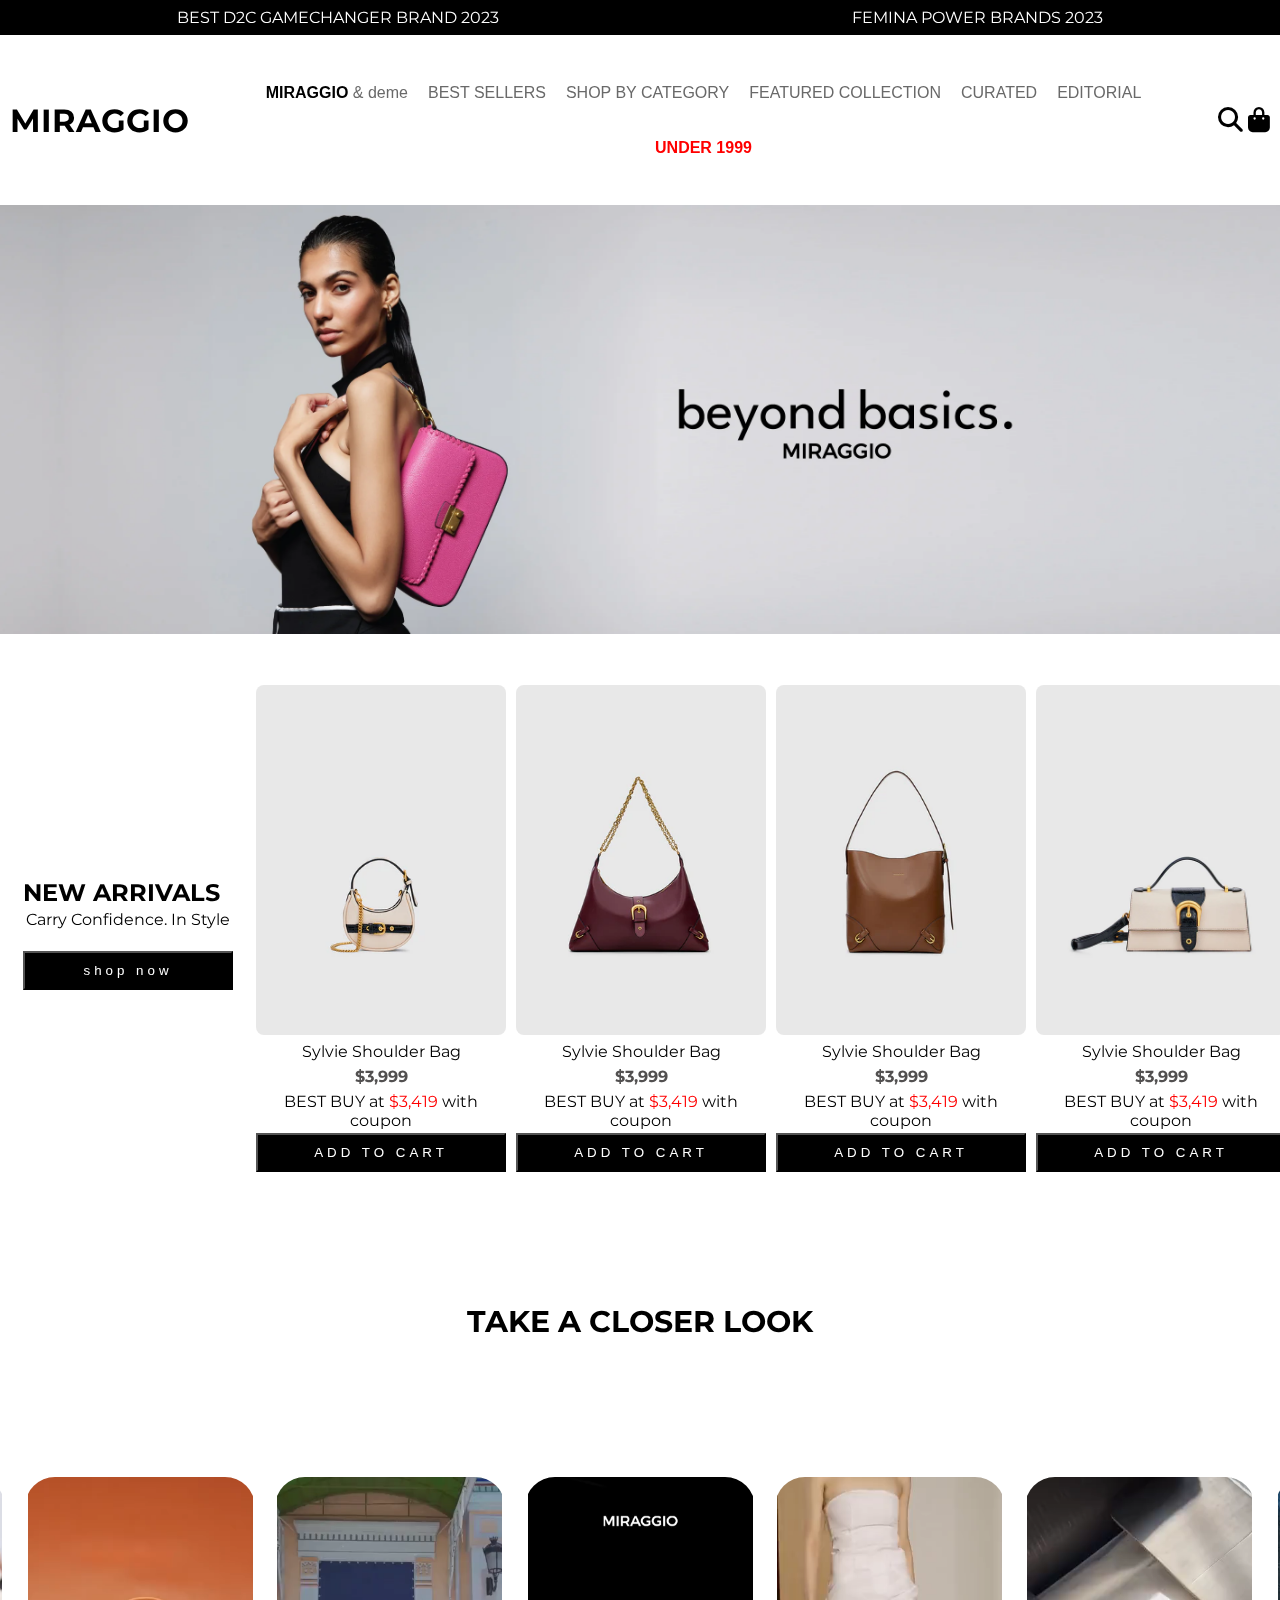
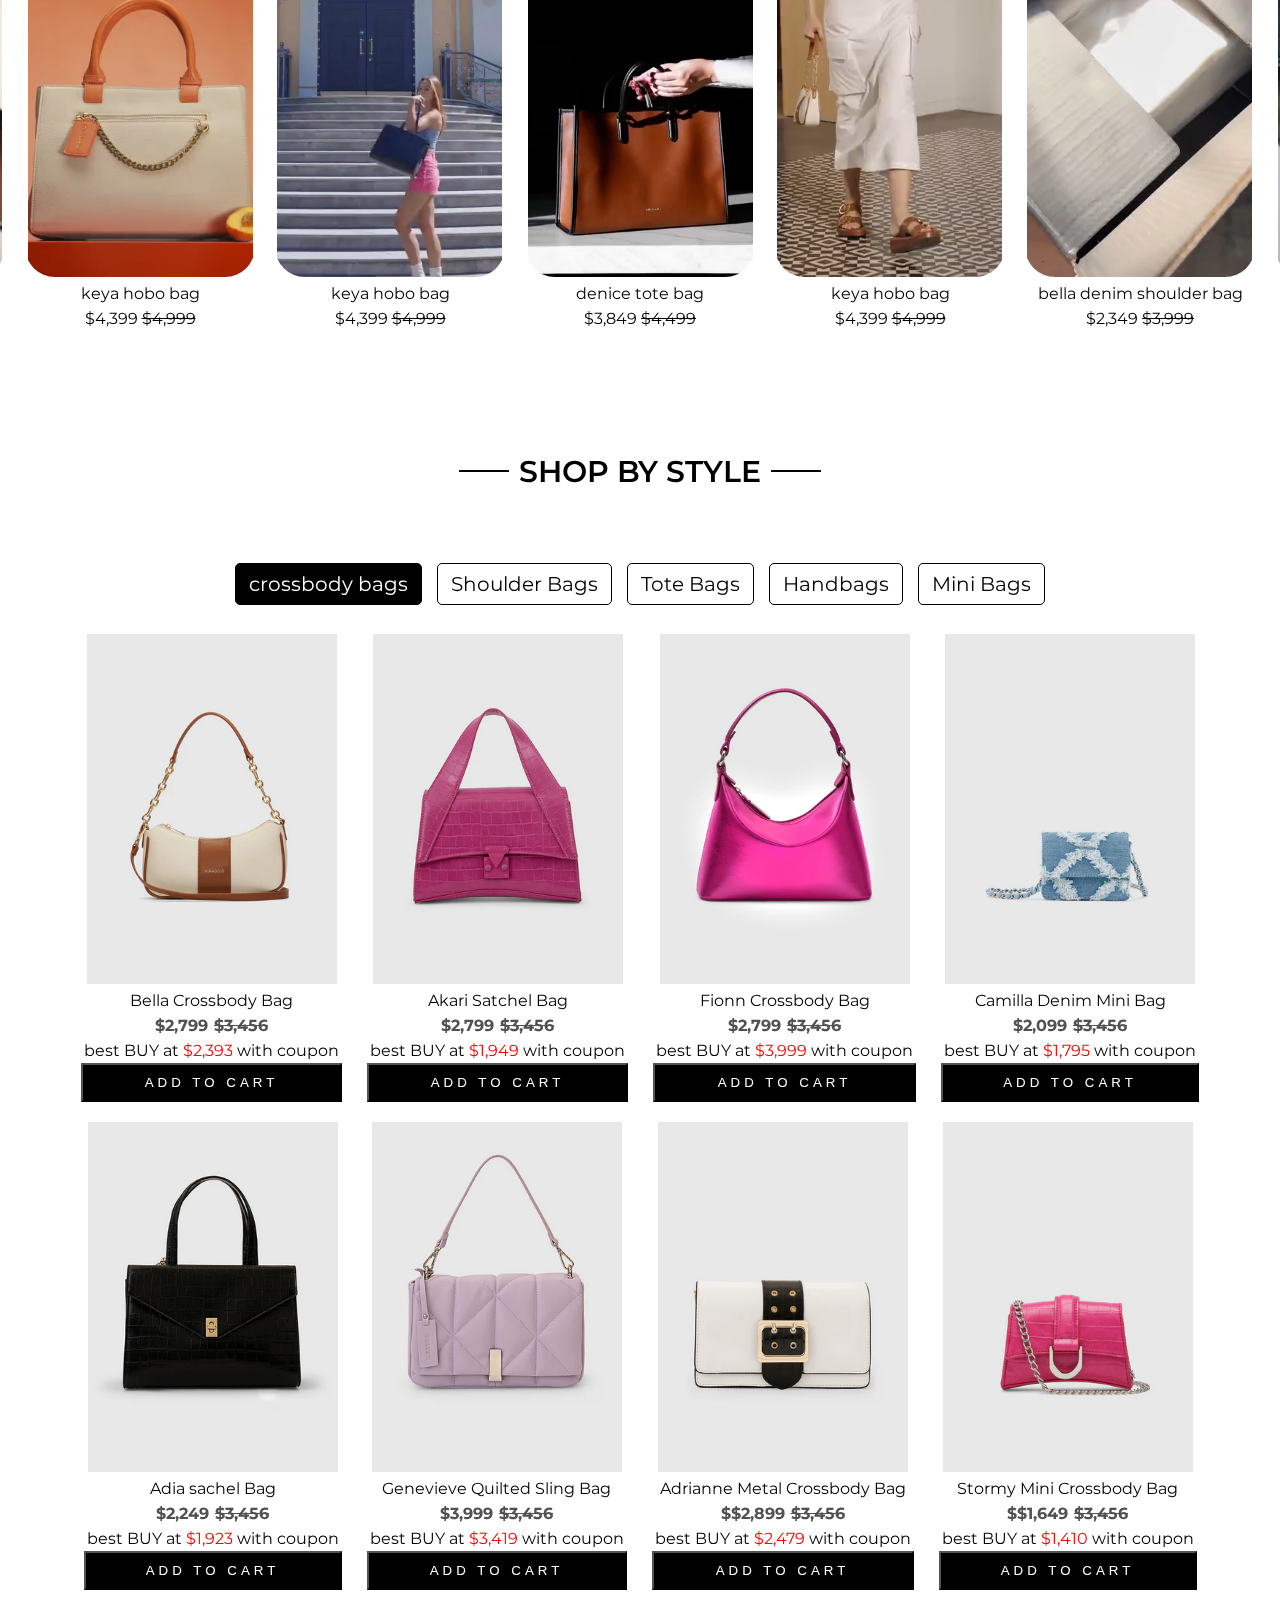
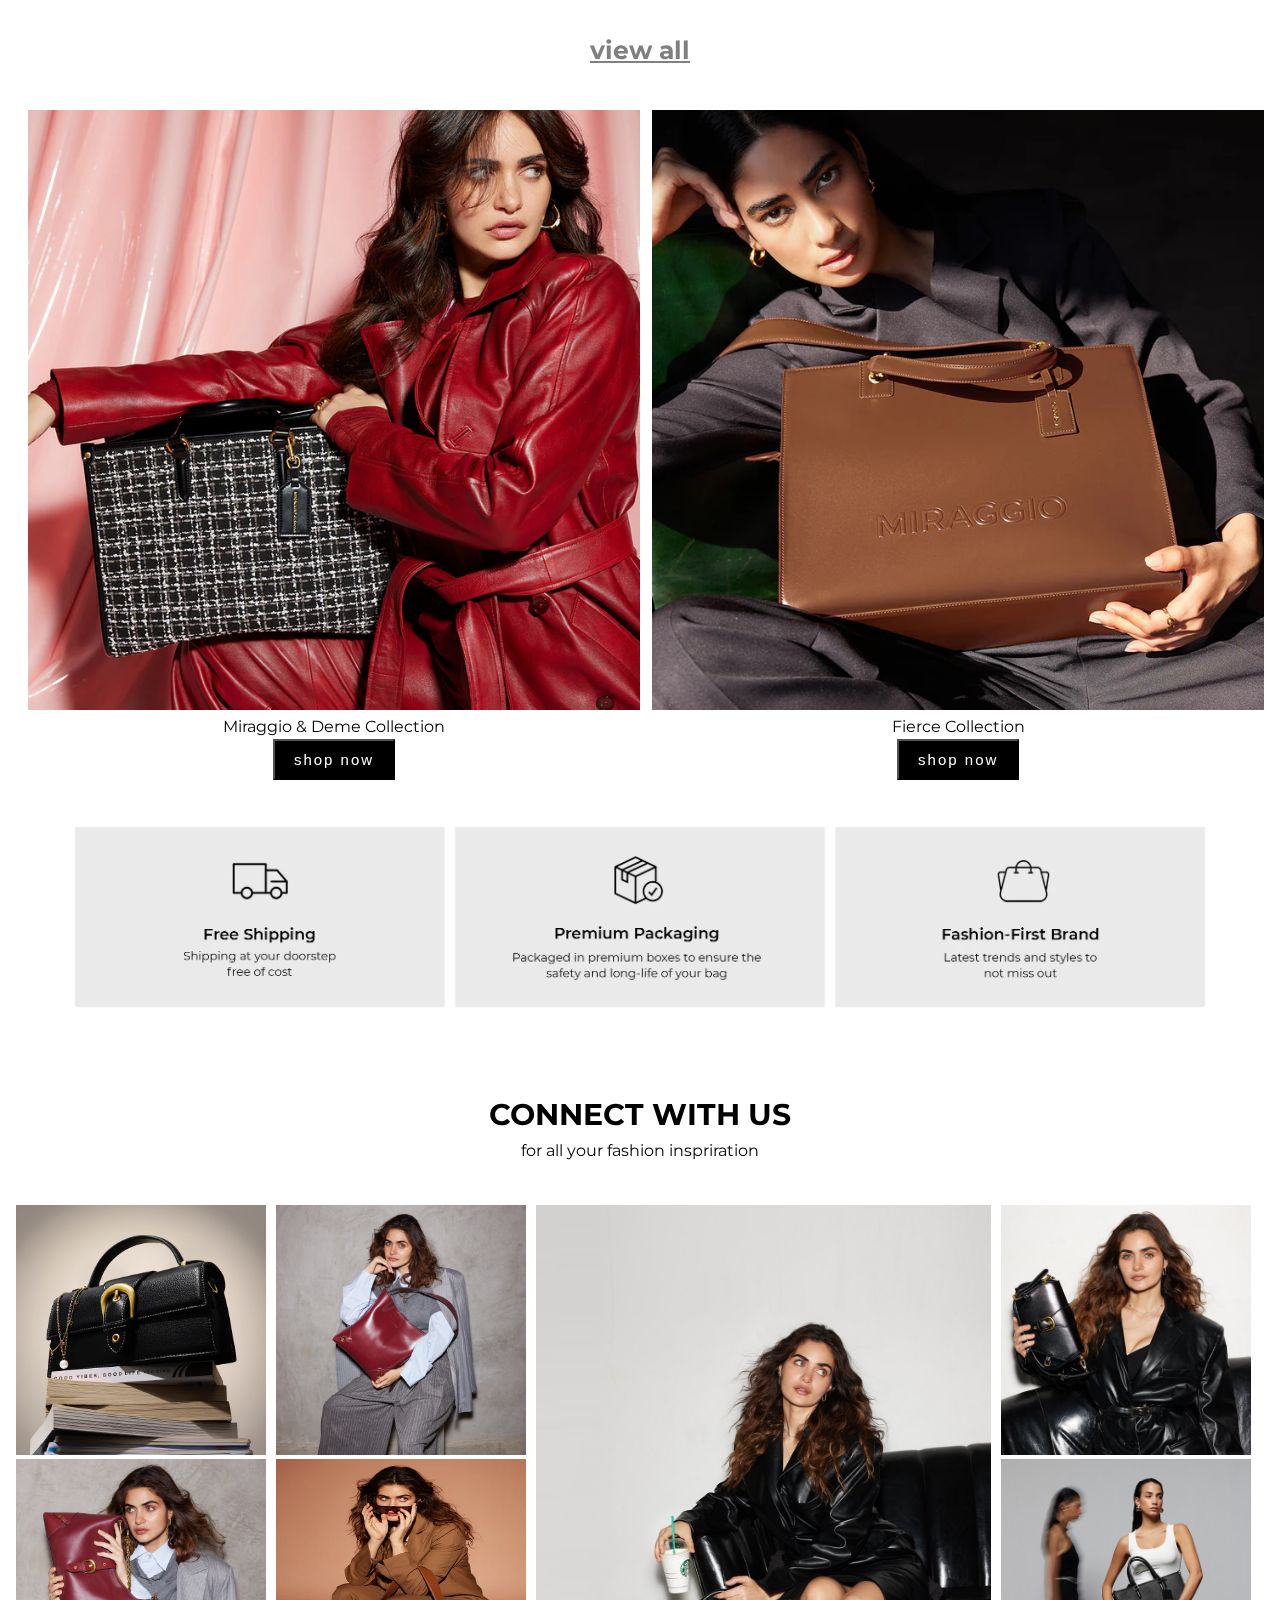
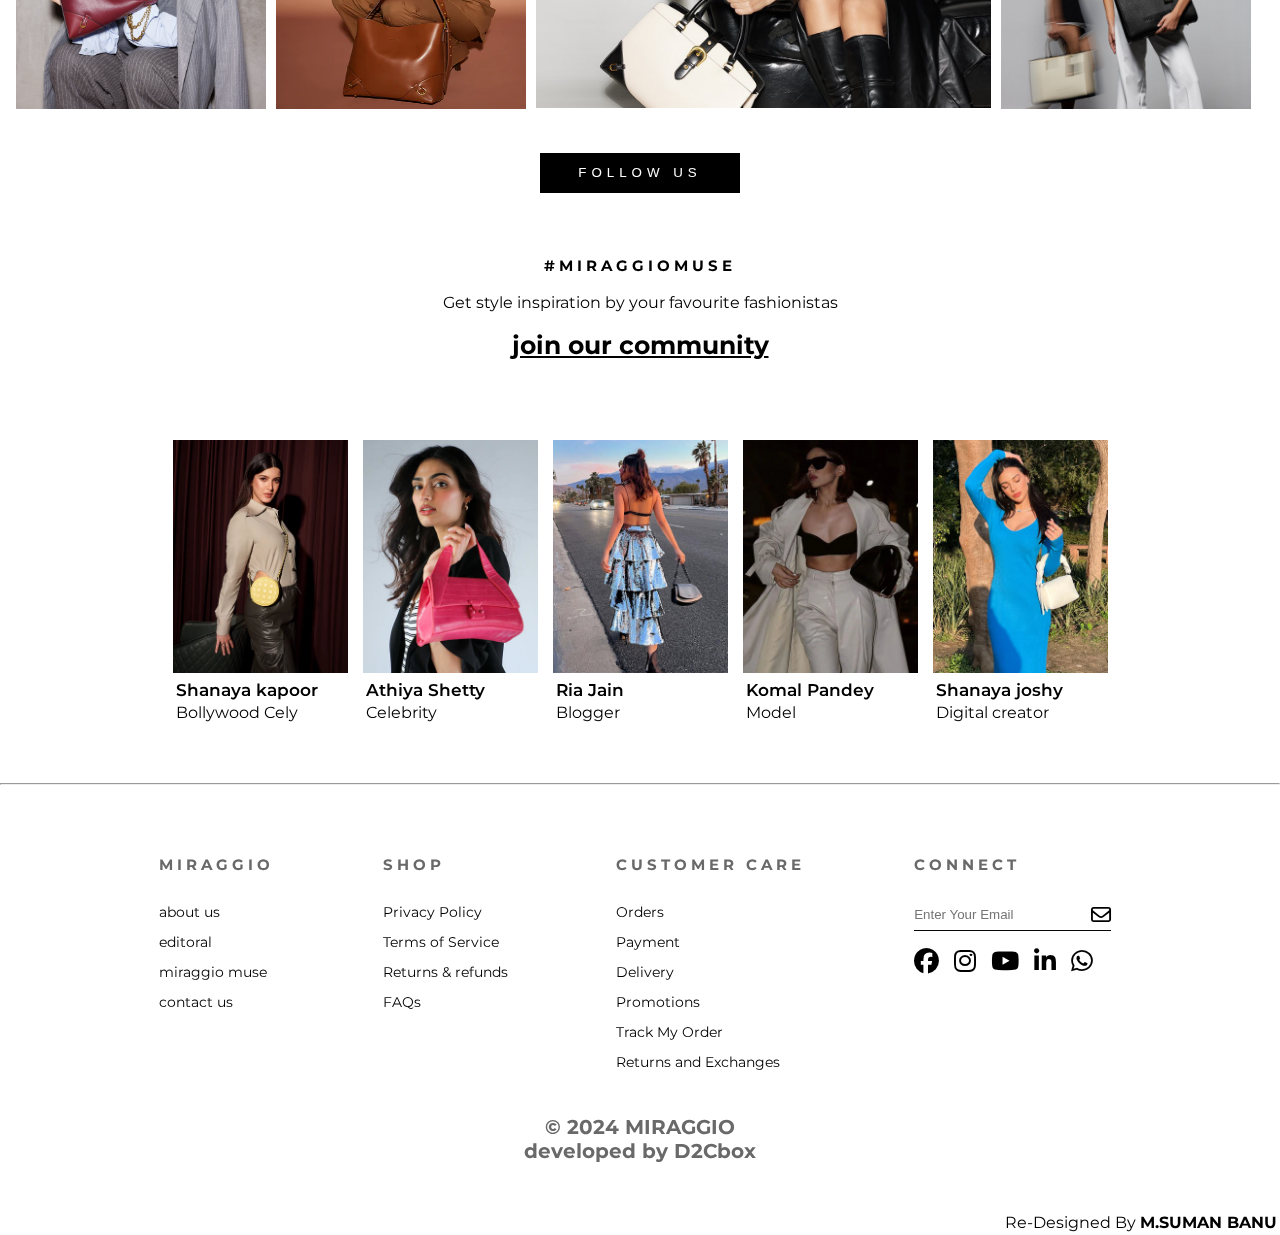
==== commit 4eafb547: "3commit" ====
--- a/index.html
+++ b/index.html
@@ -3,11 +3,11 @@
     <head>
         <meta charset="UTF-8">
         <meta name="viewport" content="width=device-width, initial-scale=1.0">
-        <title>second project</title>
+        <title>MiRAGGIO</title>
         <link rel="stylesheet" href="style.css">
         <link rel="stylesheet"
             href="https://cdnjs.cloudflare.com/ajax/libs/font-awesome/6.6.0/css/all.min.css">
-<link rel="stylesheet" href="responsive.css">
+<link rel="stylesheet" href="responsive1.css">
     </head>
     <body>
      <header>
@@ -16,21 +16,22 @@
             <p class="heading1">BEST D2C GAMECHANGER BRAND 2023</p>
             <p class="heading2">FEMINA POWER BRANDS 2023</p>
         </div>
-        <!-- navbar -->
-        <nav class="navbar">
-            <div class="navdiv">
-                <div class="logo"><a href="#">MARAGGIO</a></div>
-                <div class="dropdown-container">
+        <div class="container">
+            <div class="class1">
+                <div class="logo">
+                    <h1>MIRAGGIO</h1>
+                </div>
+            </div>
+            <div class="class2">
+    
                 <div class="dropdown">
-                    <button class="dropbtn">MIRAGGIO&DEME</button>
-  
-                    </div>
-                   
-                </div>
+                    <button class="dropbtn"><b> MIRAGGIO</b> & deme</button>
+                    </div>
+    
                 <div class="dropdown">
                     <button class="dropbtn">BEST SELLERS</button>
                 </div>
-
+    
                 <div class="dropdown">
                     <button class="dropbtn">SHOP BY CATEGORY</button>
                     <div class="dropdown-content">
@@ -45,7 +46,7 @@
                         
                     </div>
                 </div>
-
+    
                 <div class="dropdown">
                     <button class="dropbtn">FEATURED COLLECTION</button>
                     <div class="dropdown-content">
@@ -58,8 +59,8 @@
                         
                     </div>
                 </div>
-
-
+    
+    
                 <div class="dropdown">
                     <button class="dropbtn">CURATED</button>
                     <div class="dropdown-content">
@@ -70,8 +71,8 @@
                     </div>
                         
                 </div>
-
-
+    
+    
                 <div class="dropdown">
                     <button class="dropbtn">EDITORIAL</button>
                     <div class="dropdown-content">
@@ -82,23 +83,30 @@
                        
                     </div>
                 </div>
-
-
-                
-                
+                <!-- <div class="2line"> -->
+                    <div class="dropdown">
+                    <!-- <span>under 1999</span> -->
+                    <button class="dropbtn"><span class="red">UNDER 1999</button></span></button>
+                </div>
+
+    
+    
+            </div>
+            <div class="class3">
                 <div class="icon">
                     <i class="fa-solid fa-magnifying-glass"></i>
-                    <i class="fa-solid fa-bag-shopping"></i>
-                </div>
-            </div>
-            </div>
-        </nav>
-        <div class="2line">
+                    <i class=" fa-solid fa-bag-shopping"></i>
+                    
+                </div>
+            </div>
+        </div>
+      
+        <!-- <div class="2line">
             <div class="dropdown">
-            <!-- <span>under 1999</span> -->
-            <button class="dropbtn"><span class="red">UNDER 1999</button></span></button>
-        </div>
-        </div>
+            <span>under 1999</span> -->
+            <!-- <button class="dropbtn"><span class="red">UNDER 1999</button></span></button>
+        </div>
+        </div>  -->
     </header>
         <!-- slider image -->
         <div class="slider">
@@ -115,103 +123,121 @@
 
             </div>
         </div>
+
+        
         <!-- left side text -->
-        
-        <div class="new">
-            <h2 class="heading3">NEW ARRIVALS</h2>
-            <p class="pclass">iconic style, reimagined</p><br>
-                <button class="shiny-button">shop now</button>
-            </div>
-      
-        
-     
-            <div class="content1">
-                <div class="page-content1" id="content11">
-                    <div class="image-4">
-                            <div class="line11">
-                                <div class="img1page">
-                                    <div class="product-img-1">
-                                            <img
-                                              src="/2st-project img - Copy/1 img.webp"
-                                              alt="front product image">
-                                            <img
-                                              src="/2st-project img - Copy/1 img hover.webp"
-                                              alt="rear product image" class="rear-img-1">
-                                              <figcaption>Sylvie Shoulder Bag</figcaption>
-                                              <figcaption>$3,999</figcaption>
-                                              <figcaption>BEST BUY at <span class="span">$3,419</span>
-                                               with coupon</figcaption>
-                                              <button class="shiny-button">ADD TO CART</button>
-                                    </div>
+        <div class="container2">
+            <div class="class-a-1">
+                <div class="new">
+                    <h2 class="heading3">NEW ARRIVALS</h2>
+                    <p class="pclass">Carry Confidence. In Style</p><br>
+                   
+                    
+                        <button class="shiny-button">shop now</button>
+                    </div>
+    
+            </div>
+    <div class="slider1-container">
+            <!-- <button class="slider1-btn left-btn" onclick="slide1Left()">&#10094;</button> -->
+            <div class="slider1" id="slider1">
+                <div class="boxx1">
+                <div class="slide1-item">
+                    <div class="img1page">
+                        <div class="product-img-1">
+                                <img
+                                  src="/2st-project img - Copy/1 img.webp">
+                                <img
+                                  src="/2st-project img - Copy/1 img hover.webp"
+                                   class="rear-img-1">
+                                   <div class="figca">
+                                  <p>Sylvie Shoulder Bag</p>
+                                  <p><b>$3,999</b></p>
+                                  <!-- <p>$3,999</p> -->
+                                 <p>BEST BUY at <span class="span">$3,419</span> with coupon</p>
                                 </div>
-
-                                <div class="img1page">
-                                    <div class="product-img-1">
-                                            <img
-                                              src="/2st-project img - Copy/2 img.webp"
-                                              alt="front product image">
-                                            <img
-                                              src="/2st-project img - Copy/hover 2 img 2 st pro 1 line.webp"
-                                              alt="rear product image" class="rear-img-1">
-                                              <figcaption>Sylvie Shoulder Bag</figcaption>
-                                              <figcaption>$3,999</figcaption>
-                                              <figcaption>BEST BUY at <span class="span">$3,419</span>
-                                               with coupon</figcaption>
-                                              <button class="shiny-button">ADD TO CART</button>
-                                    </div>
+                                  <button class="shiny-button">ADD TO CART</button>
+                                  <!-- <div class="btn1">button</div> -->
+                        </div>
+                    </div>
+                </div>
+               
+                <div class="slide1-item">
+                    <div class="img1page">
+                        <div class="product-img-1">
+                                <img
+                                  src="/2st-project img - Copy/2 img.webp">
+                                <img
+                                  src="/2st-project img - Copy/hover 2 img 2 st pro 1 line.webp"
+                                   class="rear-img-1">
+                                   <div class="figca">
+                                  <p>Sylvie Shoulder Bag</p>
+                                  <p><b> $3,999</b></p>
+                                 <p>BEST BUY at <span class="span">$3,419</span> with coupon</p>
                                 </div>
-
-                                <div class="img1page">
-                                    <div class="product-img-1">
-                                            <img
-                                              src="/2st-project img - Copy/3 img.webp"
-                                              alt="front product image">
-                                            <img
-                                              src="/2st-project img - Copy/3 img hover.webp"
-                                              alt="rear product image" class="rear-img-1">
-                                              <figcaption>Sylvie Shoulder Bag</figcaption>
-                                              <figcaption>$3,999</figcaption>
-                                              <figcaption>BEST BUY at <span class="span">$3,419</span>
-                                               with coupon</figcaption>
-                                              <button class="shiny-button">ADD TO CART</button>
-                                    </div>
+                                  <button class="shiny-button">ADD TO CART</button>
+                                  <!-- <div class="btn1">button</div> -->
+                        </div>
+                    </div>
+                </div>
+                <div class="slide1-item">
+                    <div class="img1page">
+                        <div class="product-img-1">
+                                <img
+                                  src="/2st-project img - Copy/3 img.webp">
+                                <img
+                                  src="/2st-project img - Copy/3 img hover.webp"
+                                   class="rear-img-1">
+                                   <div class="figca">
+                                  <p>Sylvie Shoulder Bag</p>
+                                  <p><b>$3,999</b></p>
+                                 <p>BEST BUY at <span class="span">$3,419</span> with coupon</p>
                                 </div>
-
-                                <div class="img1page">
-                                    <div class="product-img-1">
-                                            <img
-                                              src="/2st-project img - Copy/4 img.webp"
-                                              alt="front product image">
-                                            <img
-                                              src="/2st-project img - Copy/4 img hover.webp"
-                                              alt="rear product image" class="rear-img-1">
-                                              <figcaption>Sylvie Shoulder Bag</figcaption>
-                                              <figcaption>$3,999</figcaption>
-                                              <figcaption>BEST BUY at <span class="span">$3,419</span>
-                                               with coupon</figcaption>
-                                              <button class="shiny-button">ADD TO CART</button>
-                                    </div>
+                                  <button class="shiny-button">ADD TO CART</button>
+                        </div>
+                    </div>
+                </div>
+                <div class="slide1-item">
+                    <div class="img1page">
+                        <div class="product-img-1">
+                                <img
+                                  src="/2st-project img - Copy/4 img.webp">
+                                <img
+                                  src="/2st-project img - Copy/4 img hover.webp"
+                                   class="rear-img-1">
+                                   <div class="figca">
+                                  <p>Sylvie Shoulder Bag</p>
+                                  <p><b>$3,999</b></p>
+                                 <p>BEST BUY at <span class="span">$3,419</span> with coupon</p>
                                 </div>
-
-                                <div class="img1page">
-                                    <div class="product-img-1">
-                                            <img
-                                              src="/2st-project img - Copy/5 img.webp"
-                                              alt="front product image">
-                                            <img
-                                              src="/2st-project img - Copy/5 img hover.webp"
-                                              alt="rear product image" class="rear-img-1">
-                                              <figcaption>Sylvie Shoulder Bag</figcaption>
-                                              <figcaption>$3,999</figcaption>
-                                              <figcaption>BEST BUY at <span class="span">$3,419</span>
-                                               with coupon</figcaption>
-                                              <button class="shiny-button">ADD TO CART</button>
-                                    </div>
+                                  <button class="shiny-button">ADD TO CART</button>
+                        </div>
+                    </div>
+                </div>
+                <div class="slide1-item">
+                    <div class="img1page">
+                        <div class="product-img-1">
+                                <img
+                                  src="/2st-project img - Copy/5 img.webp">
+                                <img
+                                  src="/2st-project img - Copy/5 img hover.webp"
+                                   class="rear-img-1">
+                                   <div class="figca">
+                                  <p>Sylvie Shoulder Bag</p>
+                                  <p><b>$3,999</b></p>
+                                 <p>BEST BUY at <span class="span">$3,419</span> with coupon</p>
                                 </div>
-                            </div>
-                    </div>
-                </div>
-            </div>
+                                  <button class="shiny-button">ADD TO CART</button>
+                        </div>
+                    </div>
+                </div>
+            </div>
+               
+            </div>  
+
+            </div>
+        </div>
+    </div>
+   
 
         
             <!-- HEADing4 -->
@@ -221,74 +247,169 @@
             <!-- video -->
             <div class="video-slide">
                 <div class="video">
+
+
+                   <!-- 1 video -->
+                    <div class="video1">
+                        <video width="230" height="400px" autoplay loop muted>
+                            <source
+                                src="/2st-project img - Copy/2st-pro 1-video.mp4"
+                                type="video/mp4">
+                        </video>
+                        <div class="figca1">
+                        <p>keya hobo bag</p>
+                        <p>$4,399 <span
+                                class="line">$4,999</span></p>
+                            </div>
+                    </div>
                 
+                    <!-- 2 video -->
                     <div class="video1">
                         <video width="230" height="400px" autoplay loop muted>
                             <source
                                 src="/2st-project img - Copy/2st-pro 2-video.mp4"
                                 type="video/mp4">
                         </video>
-                        <figcaption>keya hobo bag</figcaption>
-                        <figcaption>$4,399 <span
-                                class="line">$4,999</span></figcaption>
+                        <div class="figca1">
+                        <p>keya hobo bag</p>
+                        <p>$4,399 <span
+                                class="line">$4,999</span></p>
+                            </div>
+                    </div>
+
+                    <!-- 3 video -->
+                    <div class="video1">
+                        <video width="230" height="400px" autoplay loop muted>
+                            <source
+                                src="/2st-project img - Copy/2st-pro 3-video.mp4"
+                                type="video/mp4">
+                        </video>
+                        <div class="figca1">
+                        <p>keya hobo bag</p>
+                        <p>$4,399 <span
+                                class="line">$4,999</span></p>
+                            </div>
                     </div>
                   
+                    <!-- 4 video -->
                     <div class="video1">
                         <video width="230" height="400px" autoplay loop muted>
                             <source
                                 src="/2st-project img - Copy/2st-pro 4-video.mp4"
                                 type="video/mp4">
                         </video>
-                        <figcaption>denice tote bag</figcaption>
-                        <figcaption>$3,849 <span
-                                class="line">$4,499</span></figcaption>
+                        <div class="figca1">
+                        <p>denice tote bag</p>
+                        <p>$3,849 <span
+                                class="line">$4,499</span></p>
+                            </div>
+                    </div>
+                    <!-- 5 video -->
+                    <div class="video1">
+                        <video width="230" height="400px" autoplay loop muted>
+                            <source
+                                src="/2st-project img - Copy/2st-pro 5-video.mp4"
+                                type="video/mp4">
+                        </video>
+                        <div class="figca1">
+                        <p>keya hobo bag</p>
+                        <p>$4,399 <span
+                                class="line">$4,999</span></p>
+                            </div>
                     </div>
                    
+
+                    <!-- 6 video -->
                     <div class="video1">
                         <video width="230" height="400px" autoplay loop muted>
                             <source
                                 src="/2st-project img - Copy/2st-pro 6-video.mp4"
                                 type="video/mp4">
                         </video>
-                        <figcaption>bella denim shoulder bag</figcaption>
-                        <figcaption>$2,349 <span
-                                class="line">$3,999</span></figcaption>
-                    </div>
+                        <div class="figca1">
+                        <p>bella denim shoulder bag</p>
+                        <p>$2,349 <span
+                                class="line">$3,999</span></p>
+                                </div>
+                    </div>
+
+                    <!--  7 video -->
+                    <!-- <div class="video1">
+                        <video width="230" height="400px" autoplay loop muted>
+                            <source
+                                src="/2st-project img - Copy/2st-pro 7-video.mp4"
+                                type="video/mp4">
+                        </video>
+                        <div class="figca1">
+                        <p>keya hobo bag</p>
+                        <p>$4,399 <span
+                                class="line">$4,999</span></p>
+                            </div>
+                    </div> -->
+                    <!-- 8 video -->
+                    <!-- <div class="video1">
+                        <video width="230" height="400px" autoplay loop muted>
+                            <source
+                                src="/2st-project img - Copy/2st-pro 8-video.mp4"
+                                type="video/mp4">
+                        </video>
+                        <div class="figca1">
+                        <p>keya hobo bag</p>
+                        <p>$4,399 <span
+                                class="line">$4,999</span></p>
+                            </div>
+                    </div> -->
                    
-
+                   <!-- 9 video -->
                     <div class="video1">
                         <video width="230" height="400px" autoplay loop muted>
                             <source
                                 src="/2st-project img - Copy/2st-pro 9-video.mp4"
                                 type="video/mp4">
                         </video>
-                        <figcaption>kristen shoulder bag</figcaption>
-                        <figcaption>$2,799 <span
-                                class="line">$3,499</span></figcaption>
-                    </div>
+                        <div class="figca1">
+                        <p>kristen shoulder bag</p>
+                        <p>$2,799 <span
+                                class="line">$3,499</span></p>
+                            </div>
+                    </div>
+
+                    <!--  10 video-->
+                    <!-- <div class="video1">
+                        <video width="230" height="400px" autoplay loop muted>
+                            <source
+                                src="/2st-project img - Copy/2st-pro 10-video.mp4"
+                                type="video/mp4">
+                        </video>
+                        <div class="figca1">
+                        <p>keya hobo bag</p>
+                        <p>$4,399 <span
+                                class="line">$4,999</span></p>
+                            </div>
+                    </div> -->
                    
-                    <div class="video1">
+                    <!-- <div class="video1">
                     
                     <video width="230" height="400px" autoplay loop muted>
                         <source
                             src="/2st-project img - Copy/2st-pro 11-video.mp4"
                             type="video/mp4">
-                    </video>
-                    <figcaption>deenice denim tote bag</figcaption>
-                    <figcaption>$4,099 <span
-                            class="line">$4,999</span></figcaption>
-                </div>
+                    </video> 
+                    <div class="figca1">
+
+                    <p>deenice denim tote bag</p>
+                    <p>$4,099 <span
+                            class="line">$4,999</span></p>
+                        </div>
+                </div> -->
             </div>
 
             </div>
         </div>
         <!-- heading5 -->
- 
 
          <div class="heading8">
-            <!-- <h6 class="title">SHOP BY STYLE</h6> -->
              <span>SHOP BY STYLE</span>
-          
          </div>
 
 
@@ -320,16 +441,17 @@
                                <div class="img1page">
                                     <div class="product-img-1">
                                             <img
-                                              src="/2st-project img - Copy/crossbody img 1.webp"
-                                              alt="front product image">
+                                              src="/2st-project img - Copy/crossbody img 1.webp">
                                             <img
                                               src="/2st-project img - Copy/crossbody img 1 .hover img 1.webp"
-                                              alt="rear product image" class="rear-img-1">
+                                              class="rear-img-1">
                                               <div class="row">
-                                              <figcaption>Bella Crossbody Bag</figcaption>
-                                              <figcaption>$2,799 </figcaption>
-                                              <figcaption>best BUY at <span class="span">$2,393</span>
-                                               with coupon</figcaption>
+                                              <p>Bella Crossbody Bag</p>
+                                              <div class="linep">
+                                              <b><p>$2,799 </p></b><b><p class="pline">$3,456</p></b>
+                                            </div>
+                                              <p>best BUY at <span class="span">$2,393</span>
+                                               with coupon</p>
                                               <button class="shiny-button">ADD TO CART</button>
                                             </div>
                                     </div>
@@ -338,15 +460,19 @@
                                     <div class="img1page">
                                         <div class="product-img-1">                             
                                              <img
-                                                 src="/2st-project img - Copy/crossbody img 2.webp"
-                                                 alt="front product image">
+                                                 src="/2st-project img - Copy/crossbody img 2.webp">
                                              <img
                                                  src="/2st-project img - Copy/crossbody img 2 .hover img 2.webp"
-                                                 alt="rear product image" class="rear-img-1">
-                                                 <figcaption>Akari Satchel Bag</figcaption>
-                                                 <figcaption>$1,949</figcaption>
-                                                 <figcaption>best BUY at <span class="span">$1,949</span>
-                                                  with coupon</figcaption>
+                                                  class="rear-img-1">
+                                                  <div class="row">
+                                                 <p>Akari Satchel Bag</p>
+                                                 <div class="linep">
+                                                    <b><p>$2,799 </p></b><b><p class="pline">$3,456</p></b>
+                                                  </div>
+                                                
+                                                 <p>best BUY at <span class="span">$1,949</span>
+                                                  with coupon</p>
+                                                </div>
                                                  <button class="shiny-button">ADD TO CART</button>
                                         </div>        
                                     </div>
@@ -354,15 +480,19 @@
                                     <div class="img1page">
                                         <div class="product-img-1">                                 
                                             <img
-                                               src="/2st-project img - Copy/crossbody img 3.webp"
-                                               alt="front product image">
+                                               src="/2st-project img - Copy/crossbody img 3.webp">
                                             <img
                                                src="/2st-project img - Copy/crossbody img 3 .hover img 3.webp"
-                                               alt="rear product image" class="rear-img-1">
-                                               <figcaption>Fionn Crossbody Bag</figcaption>
-                                              <figcaption>$1,749</figcaption>
-                                               <figcaption>best BUY at <span class="span">$3,999</span>
-                                                with coupon</figcaption>
+                                                class="rear-img-1">
+                                                <div class="row">
+                                               <p>Fionn Crossbody Bag</p>
+                                              <!-- <p>$1,749</p> -->
+                                              <div class="linep">
+                                                <b><p>$2,799 </p></b><b><p class="pline">$3,456</p></b>
+                                              </div>
+                                               <p>best BUY at <span class="span">$3,999</span>
+                                                with coupon</p>
+                                                </div>
                                                 <button class="shiny-button">ADD TO CART</button>
                                         </div>           
                                     </div>
@@ -370,15 +500,19 @@
                                     <div class="img1page">
                                          <div class="product-img-1">                                      
                                             <img
-                                                src="/2st-project img - Copy/crossbody img 4.webp"
-                                                alt="front product image">
+                                                src="/2st-project img - Copy/crossbody img 4.webp">
                                             <img
                                                 src="/2st-project img - Copy/crossbody img 4 .hover img 4.webp"
-                                                alt="rear product image" class="rear-img-1">
-                                                <figcaption>Camilla Denim Mini Bag</figcaption>
-                                                <figcaption>$2,099</figcaption>
-                                                <figcaption>best BUY at <span class="span">$1,795</span>
-                                                    with coupon</figcaption>
+                                                class="rear-img-1">
+                                                <div class="row">
+                                                <p>Camilla Denim Mini Bag</p>
+                                                <!-- <p>$2,099</p> -->
+                                                <div class="linep">
+                                                    <b><p>$2,099 </p></b><b><p class="pline">$3,456</p></b>
+                                                  </div>
+                                                <p>best BUY at <span class="span">$1,795</span>
+                                                    with coupon</p>
+                                                </div>
                                                     <button class="shiny-button">ADD TO CART</button>
                                         </div>                
                                     </div>
@@ -390,15 +524,19 @@
                                     <div class="img1page">
                                         <div class="product-img-1">                                        
                                                 <img
-                                                    src="/2st-project img - Copy/crossbody img 5.webp"
-                                                    alt="front product image">
+                                                    src="/2st-project img - Copy/crossbody img 5.webp">
                                                 <img
                                                     src="/2st-project img - Copy/crossbody img 5 .hover img 5.webp"
-                                                    alt="rear product image" class="rear-img-1">
-                                                    <figcaption>Adia sachel Bag</figcaption>
-                                                    <figcaption>$2,249</figcaption>
-                                                    <figcaption>best BUY at <span class="span">$1,923</span>
-                                                        with coupon</figcaption>
+                                                     class="rear-img-1">
+                                                     <div class="row">
+                                                    <p>Adia sachel Bag</p>
+                                                    <!-- <p>$2,249</p> -->
+                                                    <div class="linep">
+                                                        <b><p>$2,249 </p></b><b><p class="pline">$3,456</p></b>
+                                                      </div>
+                                                    <p>best BUY at <span class="span">$1,923</span>
+                                                        with coupon</p>
+                                                    </div>
                                                         <button class="shiny-button">ADD TO CART</button>
                                         </div>                   
                                     </div>
@@ -406,15 +544,19 @@
                                         <div class="img1page">
                                             <div class="product-img-1">                                             
                                                     <img
-                                                        src="/2st-project img - Copy/crossbody img 6.webp"
-                                                        alt="front product image">
+                                                        src="/2st-project img - Copy/crossbody img 6.webp">
                                                     <img
                                                         src="/2st-project img - Copy/crossbody img 6 .hover img 6.webp"
                                                         alt="rear product image" class="rear-img-1">
-                                                        <figcaption>Genevieve Quilted Sling Bag</figcaption>
-                                                        <figcaption>$3,999</figcaption>
-                                                        <figcaption>best BUY at <span class="span">$3,419</span>
-                                                            with coupon</figcaption>
+                                                        <div class="row">
+                                                        <p>Genevieve Quilted Sling Bag</p>
+                                                        <!-- <p>$3,999</p> -->
+                                                        <div class="linep">
+                                                            <b><p>$3,999 </p></b><b><p class="pline">$3,456</p></b>
+                                                          </div>
+                                                        <p>best BUY at <span class="span">$3,419</span>
+                                                            with coupon</p>
+                                                        </div>
                                                             <button class="shiny-button">ADD TO CART</button>
                                             </div>                       
                                         </div>
@@ -422,44 +564,55 @@
                                             <div class="img1page">
                                                 <div class="product-img-1">                                             
                                                         <img
-                                                            src="/2st-project img - Copy/crossbody img 7.webp"
-                                                            alt="front product image">
+                                                            src="/2st-project img - Copy/crossbody img 7.webp">
                                                         <img
                                                             src="/2st-project img - Copy/crossbody img 7 .hover img 7.webp"
-                                                            alt="rear product image" class="rear-img-1">
-                                                            <figcaption>Adrianne Metal Crossbody Bag</figcaption>
-                                                            <figcaption>$2,899</figcaption>
-                                                            <figcaption>best BUY at <span class="span">$2,479</span>
-                                                                with coupon</figcaption>
+                                                            class="rear-img-1">
+                                                            <div class="row"></div>
+                                                            <p>Adrianne Metal Crossbody Bag</p>
+                                                            <!-- <p>$2,899</p> -->
+                                                            <div class="linep">
+                                                                <b><p>$$2,899 </p></b><b><p class="pline">$3,456</p></b>
+                                                              </div>
+                                                            <p>best BUY at <span class="span">$2,479</span>
+                                                                with coupon</p>
                                                                 <button class="shiny-button">ADD TO CART</button>
+                                                            </div>
                                                 </div>
                             
-                                            </div>
+                                            <!-- </div> -->
                                                 <!-- 8 img -->
-                                                <div class="img1page">
-                                                    <div class="product-img-1">                                                    
+                                            <div class="img1page">
+                                                <div class="product-img-1">                                                    
                                                             <img
-                                                                src="/2st-project img - Copy/crossbody img 8.webp"
-                                                                alt="front product image">
+                                                                src="/2st-project img - Copy/crossbody img 8.webp">
                                                             <img
                                                                 src="/2st-project img - Copy/crossbody img 8 .hover img 8.webp"
-                                                                alt="rear product image" class="rear-img-1">
-                                                                <figcaption>Stormy Mini Crossbody Bag</figcaption>
-                                                                <figcaption>$1,649</figcaption>
-                                                                <figcaption>best BUY at <span class="span">$1,410</span>
-                                                                    with coupon</figcaption>
-                                                                    <button class="shiny-button">ADD TO CART</button>
-                                                    </div>                              
-                                                </div>
+                                                                 class="rear-img-1">
+                                                                 <div class="row">
+
+                                                                     <p>Stormy Mini Crossbody Bag</p>
+                                                                     <!-- <p>$1,649</p> -->
+                                                                     <div class="linep">
+                                                                        <b><p>$$1,649 </p></b><b><p class="pline">$3,456</p></b>
+                                                                      </div>
+                                                                     <p>best BUY at <span class="span">$1,410</span>
+                                                                        with coupon</p>
+                                                                        <button class="shiny-button">ADD TO CART</button>
+                                                                    </div>
+                                                </div>                              
+                                            </div>
+                    </div>
                             </div>
                     </div>
                 </div>
-            </div>
+            <!-- </div> -->
 
 
               <!-- 2 point -->
             <div class="content"> 
                 <div class="page-content" id="content2">
+
                     <div class="image-3">
                         <div class="line1">
                               
@@ -468,14 +621,14 @@
                                     <div class="product-img-1">
                                             <img
                                               src="/2st-project img - Copy/sholder img 1.webp"
-                                              alt="front product image">
+                                             >
                                             <img
                                               src="2st-project img - Copy/sholder hover1 img 1.webp"
-                                              alt="rear product image" class="rear-img-1">
-                                              <figcaption>Aria Shoulder Bag</figcaption>
-                                              <figcaption>$3,499</figcaption>
-                                              <figcaption>best BUY at <span class="span">$2,992</span>
-                                               with coupon</figcaption>
+                                               class="rear-img-1">
+                                              <p>Aria Shoulder Bag</p>
+                                              <p>$3,499</p>
+                                              <p>best BUY at <span class="span">$2,992</span>
+                                               with coupon</p>
                                               <button class="shiny-button">ADD TO CART</button>
                                     </div>
                                 </div>
@@ -488,10 +641,10 @@
                                              <img
                                                  src="/2st-project img - Copy/sholder hover2 img 2.webp"
                                                  alt="rear product image" class="rear-img-1">
-                                                 <figcaption>Lucy Shoulder Bag</figcaption>
-                                                 <figcaption>$2,999</figcaption>
-                                                 <figcaption>best BUY at <span class="span">$2,564</span>
-                                                  with coupon</figcaption>
+                                                 <p>Lucy Shoulder Bag</p>
+                                                 <p>$2,999</p>
+                                                 <p>best BUY at <span class="span">$2,564</span>
+                                                  with coupon</p>
                                                  <button class="shiny-button">ADD TO CART</button>
                                         </div>        
                                     </div>
@@ -504,10 +657,10 @@
                                             <img
                                                src="/2st-project img - Copy/sholder hover3 img 3.webp"
                                                alt="rear product image" class="rear-img-1">
-                                               <figcaption>Emma Shoulder Bag</figcaption>
-                                              <figcaption>$4,199</figcaption>
-                                               <figcaption>best BUY at <span class="span">$3,590</span>
-                                                with coupon</figcaption>
+                                               <p>Emma Shoulder Bag</p>
+                                              <p>$4,199</p>
+                                               <p>best BUY at <span class="span">$3,590</span>
+                                                with coupon</p>
                                                 <button class="shiny-button">ADD TO CART</button>
                                         </div>           
                                     </div>
@@ -520,10 +673,10 @@
                                             <img
                                                 src="/2st-project img - Copy/sholder hover4 img 4.webp"
                                                 alt="rear product image" class="rear-img-1">
-                                                <figcaption>Lumi Shoulder Bag</figcaption>
-                                                <figcaption>$2,349</figcaption>
-                                                <figcaption>best BUY at <span class="span">$2,008</span>
-                                                    with coupon</figcaption>
+                                                <p>Lumi Shoulder Bag</p>
+                                                <p>$2,349</p>
+                                                <p>best BUY at <span class="span">$2,008</span>
+                                                    with coupon</p>
                                                     <button class="shiny-button">ADD TO CART</button>
                                         </div>                
                                     </div>
@@ -539,10 +692,10 @@
                                                 <img
                                                     src="/2st-project img - Copy/sholder hover5 img 5.jpg"
                                                     alt="rear product image" class="rear-img-1">
-                                                    <figcaption>Becky Shoulder Bag</figcaption>
-                                                    <figcaption>$2,349</figcaption>
-                                                    <figcaption>best BUY at <span class="span">$2,008</span>
-                                                        with coupon</figcaption>
+                                                    <p>Becky Shoulder Bag</p>
+                                                    <p>$2,349</p>
+                                                    <p>best BUY at <span class="span">$2,008</span>
+                                                        with coupon</p>
                                                         <button class="shiny-button">ADD TO CART</button>
                                         </div>
                     
@@ -555,12 +708,12 @@
                                                         src="/2st-project img - Copy/sholder hover6 img 6.webp"
                                                         alt="front product image">
                                                     <img
-                                                        src="/2st-project img - Copy/sholder hover6 img 6.webp"
+             ''                                           src="/2st-project img - Copy/sholder hover6 img 6.webp"
                                                         alt="rear product image" class="rear-img-1">
-                                                        <figcaption>Kelly Shoulder Bag</figcaption>
-                                                        <figcaption>$1,499</figcaption>
-                                                        <figcaption>best BUY at <span class="span">$1,282</span>
-                                                            with coupon</figcaption>
+                                                        <p>Kelly Shoulder Bag</p>
+                                                        <p>$1,499</p>
+                                                        <p>best BUY at <span class="span">$1,282</span>
+                                                            with coupon</p>
                                                             <button class="shiny-button">ADD TO CART</button>
                                             </div>                       
                                         </div>
@@ -575,10 +728,10 @@
                                                         <img
                                                             src="/2st-project img - Copy/sholder hover7 img 7.webp"
                                                             alt="rear product image" class="rear-img-1">
-                                                            <figcaption>Maria Shoulder Bag</figcaption>
-                                                            <figcaption>$2,199</figcaption>
-                                                            <figcaption>best BUY at <span class="span">$3,419</span>
-                                                                with coupon</figcaption>
+                                                            <p>Maria Shoulder Bag</p>
+                                                            <p>$2,199</p>
+                                                            <p>best BUY at <span class="span">$3,419</span>
+                                                                with coupon</p>
                                                                 <button class="shiny-button">ADD TO CART</button>
                                                 </div>
                             
@@ -593,18 +746,18 @@
                                                             <img
                                                                 src="/2st-project img - Copy/sholder hover8 img 8.webp"
                                                                 alt="rear product image" class="rear-img-1">
-                                                                <figcaption>mila Shoulder Bag</figcaption>
-                                                                <figcaption>$1,649</figcaption>
-                                                                <figcaption>best BUY at <span class="span">$1,410</span>
-                                                                    with coupon</figcaption>
+                                                                <p>mila Shoulder Bag</p>
+                                                                <p>$1,649</p>
+                                                                <p>best BUY at <span class="span">$1,410</span>
+                                                                    with coupon</p>
                                                                     <button class="shiny-button">ADD TO CART</button>
                                                     </div>
                                                 </div>                          
                         </div>
                     </div>
                 </div>
-            </div>
-         
+                
+           
                                                
                          
             <!-- 3 point -->
@@ -622,10 +775,10 @@
                                         <img
                                           src="/2st-project img - Copy/tote img hover1.webp"
                                           alt="rear product image" class="rear-img-1">
-                                          <figcaption>Rachel Tote Bag</figcaption>
-                                          <figcaption>$3,999</figcaption>
-                                          <figcaption>best BUY at <span class="span">$3,419</span>
-                                           with coupon</figcaption>
+                                          <p>Rachel Tote Bag</p>
+                                          <p>$3,999</p>
+                                          <p>best BUY at <span class="span">$3,419</span>
+                                           with coupon</p>
                                           <button class="shiny-button">ADD TO CART</button>
                                 </div>
                             </div>
@@ -638,10 +791,10 @@
                                          <img
                                              src="/2st-project img - Copy/tote img hover2.webp"
                                              alt="rear product image" class="rear-img-1">
-                                             <figcaption>Audrey Tote Bag</figcaption>
-                                             <figcaption>$3,999</figcaption>
-                                             <figcaption>best BUY at <span class="span">$3,419</span>
-                                              with coupon</figcaption>
+                                             <p>Audrey Tote Bag</p>
+                                             <p>$3,999</p>
+                                             <p>best BUY at <span class="span">$3,419</span>
+                                              with coupon</p>
                                              <button class="shiny-button">ADD TO CART</button>
                                     </div>        
                                 </div>
@@ -654,10 +807,10 @@
                                         <img
                                            src="/2st-project img - Copy/tote img hover3.webp"
                                            alt="rear product image" class="rear-img-1">
-                                           <figcaption>Cruisee Canvas Tote Bag</figcaption>
-                                          <figcaption>$5,599</figcaption>
-                                           <figcaption>best BUY at <span class="span">$4,787</span>
-                                            with coupon</figcaption>
+                                           <p>Cruisee Canvas Tote Bag</p>
+                                          <p>$5,599</p>
+                                           <p>best BUY at <span class="span">$4,787</span>
+                                            with coupon</p>
                                             <button class="shiny-button">ADD TO CART</button>
                                     </div>           
                                 </div>
@@ -670,10 +823,10 @@
                                         <img
                                             src="/2st-project img - Copy/tote img4.webp"
                                             alt="rear product image" class="rear-img-1">
-                                            <figcaption>Melissa Tote Bag</figcaption>
-                                            <figcaption>$4,299</figcaption>
-                                            <figcaption>best BUY at <span class="span">$3,676</span>
-                                                with coupon</figcaption>
+                                            <p>Melissa Tote Bag</p>
+                                            <p>$4,299</p>
+                                            <p>best BUY at <span class="span">$3,676</span>
+                                                with coupon</p>
                                                 <button class="shiny-button">ADD TO CART</button>
                                     </div>                
                                 </div>
@@ -688,10 +841,10 @@
                                             <img
                                                 src="/2st-project img - Copy/tote img hover5.webp"
                                                 alt="rear product image" class="rear-img-1">
-                                                <figcaption>Ace Tote Bag</figcaption>
-                                                <figcaption>$5,599</figcaption>
-                                                <figcaption>best BUY at <span class="span">$4,787</span>
-                                                    with coupon</figcaption>
+                                                <p>Ace Tote Bag</p>
+                                                <p>$5,599</p>
+                                                <p>best BUY at <span class="span">$4,787</span>
+                                                    with coupon</p>
                                                     <button class="shiny-button">ADD TO CART</button>
                                     </div>               
                                 </div>
@@ -704,10 +857,10 @@
                                                 <img
                                                     src="/2st-project img - Copy/tote img hover6.webp"
                                                     alt="rear product image" class="rear-img-1">
-                                                    <figcaption>Kris Tote Bag</figcaption>
-                                                    <figcaption>$5,149</figcaption>
-                                                    <figcaption>best BUY at <span class="span">$4,402</span>
-                                                        with coupon</figcaption>
+                                                    <p>Kris Tote Bag</p>
+                                                    <p>$5,149</p>
+                                                    <p>best BUY at <span class="span">$4,402</span>
+                                                        with coupon</p>
                                                         <button class="shiny-button">ADD TO CART</button>
                                         </div>                       
                                     </div>
@@ -720,10 +873,10 @@
                                                     <img
                                                         src="/2st-project img - Copy/tote img hover7.webp"
                                                         alt="rear product image" class="rear-img-1">
-                                                        <figcaption>Fiji Tote Bag</figcaption>
-                                                        <figcaption>$3,049</figcaption>
-                                                        <figcaption>best BUY at <span class="span">$2,607</span>
-                                                            with coupon</figcaption>
+                                                        <p>Fiji Tote Bag</p>
+                                                        <p>$3,049</p>
+                                                        <p>best BUY at <span class="span">$2,607</span>
+                                                            with coupon</p>
                                                             <button class="shiny-button">ADD TO CART</button>
                                             </div>                      
                                         </div>
@@ -736,10 +889,10 @@
                                                         <img
                                                             src="/2st-project img - Copy/tote img hover8.webp"
                                                             alt="rear product image" class="rear-img-1">
-                                                            <figcaption>Brookiyn Tote Bag</figcaption>
-                                                            <figcaption>$3,399</figcaption>
-                                                            <figcaption>best BUY at <span class="span">$2,906</span>
-                                                                with coupon</figcaption>
+                                                            <p>Brookiyn Tote Bag</p>
+                                                            <p>$3,399</p>
+                                                            <p>best BUY at <span class="span">$2,906</span>
+                                                                with coupon</p>
                                                                 <button class="shiny-button">ADD TO CART</button>
                                                 </div>
                                             </div>
@@ -764,10 +917,10 @@
                                                     <img
                                                       src="/2st-project img - Copy/handbag img 1 hover 1.webp"
                                                       alt="rear product image" class="rear-img-1">
-                                                      <figcaption>Akari Satchel Bag</figcaption>
-                                                      <figcaption>$1,949</figcaption>
-                                                      <figcaption>best BUY at <span class="span">$1,666</span>
-                                                       with coupon</figcaption>
+                                                      <p>Akari Satchel Bag</p>
+                                                      <p>$1,949</p>
+                                                      <p>best BUY at <span class="span">$1,666</span>
+                                                       with coupon</p>
                                                       <button class="shiny-button">ADD TO CART</button>
                                             </div>
                                         </div>
@@ -780,10 +933,10 @@
                                                      <img
                                                          src="/2st-project img - Copy/handbag img 2 hover 2.webp"
                                                          alt="rear product image" class="rear-img-1">
-                                                         <figcaption>Rosalind Tote Bag</figcaption>
-                                                         <figcaption>$3,349</figcaption>
-                                                         <figcaption>best BUY at <span class="span">$2,863</span>
-                                                          with coupon</figcaption>
+                                                         <p>Rosalind Tote Bag</p>
+                                                         <p>$3,349</p>
+                                                         <p>best BUY at <span class="span">$2,863</span>
+                                                          with coupon</p>
                                                          <button class="shiny-button">ADD TO CART</button>
                                                 </div>        
                                             </div>
@@ -796,10 +949,10 @@
                                                     <img
                                                        src="/2st-project img - Copy/handbag img 3 hover 3.webp"
                                                        alt="rear product image" class="rear-img-1">
-                                                       <figcaption>Edna HandBag</figcaption>
-                                                      <figcaption>$3,949</figcaption>
-                                                       <figcaption>best BUY at <span class="span">$3,376</span>
-                                                        with coupon</figcaption>
+                                                       <p>Edna HandBag</p>
+                                                      <p>$3,949</p>
+                                                       <p>best BUY at <span class="span">$3,376</span>
+                                                        with coupon</p>
                                                         <button class="shiny-button">ADD TO CART</button>
                                                 </div>           
                         </div>
@@ -812,10 +965,10 @@
                                                     <img
                                                         src="/2st-project img - Copy/handbag img 4 hover 4.webp"
                                                         alt="rear product image" class="rear-img-1">
-                                                        <figcaption>Vivian HandBag</figcaption>
-                                                        <figcaption>$3,499</figcaption>
-                                                        <figcaption>best BUY at <span class="span">$2,992</span>
-                                                            with coupon</figcaption>
+                                                        <p>Vivian HandBag</p>
+                                                        <p>$3,499</p>
+                                                        <p>best BUY at <span class="span">$2,992</span>
+                                                            with coupon</p>
                                                             <button class="shiny-button">ADD TO CART</button>
                                                 </div>                
                                             </div>
@@ -831,10 +984,10 @@
                                                         <img
                                                             src="/2st-project img - Copy/handbag img 5 hover 5.webp"
                                                             alt="rear product image" class="rear-img-1">
-                                                            <figcaption>Tokyo HandBag</figcaption>
-                                                            <figcaption>$4,549</figcaption>
-                                                            <figcaption>best BUY at <span class="span">$3,889</span>
-                                                                with coupon</figcaption>
+                                                            <p>Tokyo HandBag</p>
+                                                            <p>$4,549</p>
+                                                            <p>best BUY at <span class="span">$3,889</span>
+                                                                with coupon</p>
                                                                 <button class="shiny-button">ADD TO CART</button>
                                                 </div>                          
                                             </div>
@@ -847,10 +1000,10 @@
                                                             <img
                                                                 src="/2st-project img - Copy/handbag img 6 hover 6.webp"
                                                                 alt="rear product image" class="rear-img-1">
-                                                                <figcaption>Barbara HandBag</figcaption>
-                                                                <figcaption>$2,899</figcaption>
-                                                                <figcaption>best BUY at <span class="span">$2,479</span>
-                                                                    with coupon</figcaption>
+                                                                <p>Barbara HandBag</p>
+                                                                <p>$2,899</p>
+                                                                <p>best BUY at <span class="span">$2,479</span>
+                                                                    with coupon</p>
                                                                     <button class="shiny-button">ADD TO CART</button>
                                                     </div>                       
                                                 </div>    
@@ -864,10 +1017,10 @@
                                                                 <img
                                                                     src="/2st-project img - Copy/handbag img 7 hover 7.webp"
                                                                     alt="rear product image" class="rear-img-1">
-                                                                    <figcaption>Stella top Handle Bag</figcaption>
-                                                                    <figcaption>$2,899</figcaption>
-                                                                    <figcaption>best BUY at <span class="span">$2,479</span>
-                                                                        with coupon</figcaption>
+                                                                    <p>Stella top Handle Bag</p>
+                                                                    <p>$2,899</p>
+                                                                    <p>best BUY at <span class="span">$2,479</span>
+                                                                        with coupon</p>
                                                                         <button class="shiny-button">ADD TO CART</button>
                                                         </div>
                                     
@@ -882,10 +1035,10 @@
                                                                     <img
                                                                         src="/2st-project img - Copy/handbag img 8 hover 8.webp"
                                                                         alt="rear product image" class="rear-img-1">
-                                                                        <figcaption>Adia Satchel Bag</figcaption>
-                                                                        <figcaption>$2,249</figcaption>
-                                                                        <figcaption>best BUY at <span class="span">$1,923</span>
-                                                                            with coupon</figcaption>
+                                                                        <p>Adia Satchel Bag</p>
+                                                                        <p>$2,249</p>
+                                                                        <p>best BUY at <span class="span">$1,923</span>
+                                                                            with coupon</p>
                                                                             <button class="shiny-button">ADD TO CART</button>
                                                             </div>                                       
                                                         </div>
@@ -909,10 +1062,10 @@
                                                     <img
                                                       src="/2st-project img - Copy/mini bag 1 hover 1.webp"
                                                       alt="rear product image" class="rear-img-1">
-                                                      <figcaption>Celeste Micro Bag</figcaption>
-                                                      <figcaption>$2,999</figcaption>
-                                                      <figcaption>best BUY at <span class="span">$2,564</span>
-                                                       with coupon</figcaption>
+                                                      <p>Celeste Micro Bag</p>
+                                                      <p>$2,999</p>
+                                                      <p>best BUY at <span class="span">$2,564</span>
+                                                       with coupon</p>
                                                       <button class="shiny-button">ADD TO CART</button>
                                             </div>
                                         </div>
@@ -925,10 +1078,10 @@
                                                      <img
                                                          src="/2st-project img - Copy/mini bag 2 hover 2.webp"
                                                          alt="rear product image" class="rear-img-1">
-                                                         <figcaption>Camilla Denim Mini Bag</figcaption>
-                                                         <figcaption>$2,099</figcaption>
-                                                         <figcaption>best BUY at <span class="span">$1,795</span>
-                                                          with coupon</figcaption>
+                                                         <p>Camilla Denim Mini Bag</p>
+                                                         <p>$2,099</p>
+                                                         <p>best BUY at <span class="span">$1,795</span>
+                                                          with coupon</p>
                                                          <button class="shiny-button">ADD TO CART</button>
                                                 </div>        
                                             </div>
@@ -941,10 +1094,10 @@
                                                     <img
                                                        src="/2st-project img - Copy/mini bag 3 hover 3.webp"
                                                        alt="rear product image" class="rear-img-1">
-                                                       <figcaption>Halo Micro Bag</figcaption>
-                                                      <figcaption>$2,999</figcaption>
-                                                       <figcaption>best BUY at <span class="span">$2,564</span>
-                                                        with coupon</figcaption>
+                                                       <p>Halo Micro Bag</p>
+                                                      <p>$2,999</p>
+                                                       <p>best BUY at <span class="span">$2,564</span>
+                                                        with coupon</p>
                                                         <button class="shiny-button">ADD TO CART</button>
                                                 </div>           
                                             </div>
@@ -957,10 +1110,10 @@
                                                     <img
                                                         src="/2st-project img - Copy/mini bag 4 hover 4.webp"
                                                         alt="rear product image" class="rear-img-1">
-                                                        <figcaption>Gigi Mini Crossbody Bag</figcaption>
-                                                        <figcaption>$1,749</figcaption>
-                                                        <figcaption>best BUY at <span class="span">$1,495</span>
-                                                            with coupon</figcaption>
+                                                        <p>Gigi Mini Crossbody Bag</p>
+                                                        <p>$1,749</p>
+                                                        <p>best BUY at <span class="span">$1,495</span>
+                                                            with coupon</p>
                                                             <button class="shiny-button">ADD TO CART</button>
                                                 </div>                
                                             </div>
@@ -976,10 +1129,10 @@
                                                         <img
                                                             src="/2st-project img - Copy/mini bag 5 hover 5.webp"
                                                             alt="rear product image" class="rear-img-1">
-                                                            <figcaption>Molly Micro Bag</figcaption>
-                                                            <figcaption>$2,999</figcaption>
-                                                            <figcaption>best BUY at <span class="span">$2,569</span>
-                                                                with coupon</figcaption>
+                                                            <p>Molly Micro Bag</p>
+                                                            <p>$2,999</p>
+                                                            <p>best BUY at <span class="span">$2,569</span>
+                                                                with coupon</p>
                                                                 <button class="shiny-button">ADD TO CART</button>
                                                 </div>                           
                                             </div>
@@ -993,10 +1146,10 @@
                                                             <img
                                                                 src="/2st-project img - Copy/mini bag 6 hover 6.webp"
                                                                 alt="rear product image" class="rear-img-1">
-                                                                <figcaption>Luna Sling Bag</figcaption>
-                                                                <figcaption>$1,899</figcaption>
-                                                                <figcaption>best BUY at <span class="span">$1,624</span>
-                                                                    with coupon</figcaption>
+                                                                <p>Luna Sling Bag</p>
+                                                                <p>$1,899</p>
+                                                                <p>best BUY at <span class="span">$1,624</span>
+                                                                    with coupon</p>
                                                                     <button class="shiny-button">ADD TO CART</button>
                                                     </div>                       
                                                 </div>
@@ -1010,10 +1163,10 @@
                                                                 <img
                                                                     src="/2st-project img - Copy/mini bag 7 hover 7.webp"
                                                                     alt="rear product image" class="rear-img-1">
-                                                                    <figcaption>Gigi Mini Crossbody Bag</figcaption>
-                                                                    <figcaption>$1,7499</figcaption>
-                                                                    <figcaption>best BUY at <span class="span">1,495</span>
-                                                                        with coupon</figcaption>
+                                                                    <p>Gigi Mini Crossbody Bag</p>
+                                                                    <p>$1,7499</p>
+                                                                    <p>best BUY at <span class="span">1,495</span>
+                                                                        with coupon</p>
                                                                         <button class="shiny-button">ADD TO CART</button>
                                                         </div>                                    
                                                     </div>
@@ -1026,10 +1179,10 @@
                                                                     <img
                                                                         src="/2st-project img - Copy/mini bag 8 hover 8.webp"
                                                                         alt="rear product image" class="rear-img-1">
-                                                                        <figcaption>Stormy Mini crossbody Bag</figcaption>
-                                                                        <figcaption>$1,649</figcaption>
-                                                                        <figcaption>best BUY at <span class="span">$1,410</span>
-                                                                            with coupon</figcaption>
+                                                                        <p>Stormy Mini crossbody Bag</p>
+                                                                        <p>$1,649</p>
+                                                                        <p>best BUY at <span class="span">$1,410</span>
+                                                                            with coupon</p>
                                                                             <button class="shiny-button">ADD TO CART</button>
                                                             </div>                                        
                                                         </div>
@@ -1037,6 +1190,9 @@
                     </div>
                 </div>
             </div>
+
+        </div>
+    </div>
          
         </section>
         <div class="heading6">
@@ -1048,7 +1204,7 @@
                 <div class="fig-img">
                 <img src="/2st-project img - Copy/big 1 img 1 2st-project.webp" alt="">
                 <div class="fig">
-                    <figcaption>Miraggio & Deme Collection</figcaption>
+                    <p>Miraggio & Deme Collection</p>
                        <button class="shiny-button">shop now</button>
                     
                 </div>
@@ -1056,7 +1212,7 @@
             <div class="fig-img">
                 <img src="/2st-project img - Copy/big 2 img 2st-project.webp" alt="">
                 <div class="fig">
-                    <figcaption>Fierce Collection</figcaption>
+                    <p>Fierce Collection</p>
                        <button class="shiny-button">shop now</button>
                 </div>
             </div>
@@ -1119,7 +1275,8 @@
         <!-- after big img button -->
 
         <div class="btnn">
-            <button class="shiny-button">FOLLOW US</button>
+            <!-- <button class="shiny-button">FOLLOW US</button> -->
+             <button class="btnnn">FOLLOW US</button>
         </div>
 
        
@@ -1142,36 +1299,36 @@
                <div class="1box">
                 <img src="/2st-project img - Copy/last img 1.webp" alt="">  
                 <div class="para1">
-                    <figcaption><p class="pg">Shanaya kapoor</p></figcaption>
-                    <figcaption>Bollywood Celebrity</figcaption>
+                    <p><p class="pg">Shanaya kapoor</p></p>
+                    <p>Bollywood Cely
                 </div>
             </div> 
             <div class="1box">     
                 <img src="/2st-project img - Copy/last img 2.webp" alt="">                                  
                     <div class="para1">
-                        <figcaption><p class="pg">Athiya Shetty</p></figcaption>
-                        <figcaption>Celebrity</figcaption>
+                        <p><p class="pg">Athiya Shetty</p></p>
+                        <p>Celebrity</p>
                     </div>  
                     </div>  
                     <div class="1box">         
                 <img src="/2st-project img - Copy/last img 3.jpg" alt=""> 
                 <div class="para1">
-                    <figcaption><p class="pg">Ria Jain</p></figcaption>
-                    <figcaption>Blogger</figcaption>
+                    <p><p class="pg">Ria Jain</p></p>
+                    <p>Blogger</p>
                 </div>  
                 </div>   
                 <div class="1box">              
                 <img src="/2st-project img - Copy/last img 4.webp" alt="">
                 <div class="para1">
-                    <figcaption><p class="pg">Komal Pandey</p></figcaption>
-                    <figcaption>Model</figcaption>
+                    <p><p class="pg">Komal Pandey</p></p>
+                    <p>Model</p>
                 </div>  
                 </div>  
                 <div class="1box">
                 <img src="/2st-project img - Copy/last img 5.webp" alt="">
                 <div class="para1">
-                    <figcaption><p class="pg">Shanaya joshy</p></figcaption>
-                    <figcaption>Digital creator</figcaption>
+                    <p><p class="pg">Shanaya joshy</p></p>
+                    <p>Digital creator</p>
                 </div>  
                 </div>  
                 
--- a/style.css
+++ b/style.css
@@ -9,46 +9,27 @@
 body {
   font-family: "Montserrat", sans-serif;
 }
-
 .heading-containar {
   background-color: black;
   color: white;
-  font-size: 20px;
+  /* font-size: 20px; */
   height: 35px;
-
-  display: flex;
+   display: flex; 
   justify-content: space-around;
   align-items: center;
-}
-
-.navbar {
-  align-items: center;
-  display: flex;
-  justify-content: center;
-}
-
-.navdiv {
-  display: flex;
-  height: 75px;
-  width: 98%;
-  align-items: center;
-  justify-content: space-between;
-}
-
-.logo {
-  color: black;
-  font-size: 30px;
-  font-weight: bold;
-
-}
-
-/* Links inside the dropdown */
-.dropdown-container {
-  display: flex;
-  gap: 25px;
-
-}
-
+} 
+.container {
+  display: flex;
+  justify-content: center;
+  gap: 5%;
+  padding: 10px;
+  /* gap: 50px; */
+  height: 150px;
+  align-items: center;
+}
+a {
+color: black;
+}
 /* dropdown button */
 .dropbtn {
   background-color: white;
@@ -60,7 +41,6 @@
   overflow: hidden;
   text-decoration: none;
 }
-
 /* Add a pseudo-element for the underline effect */
 .dropbtn::after {
   content: '';
@@ -72,12 +52,10 @@
   bottom: 0;
   transition: width 0.3s ease-out;
 }
-
 /* Expand underline from left to right */
 .dropdown:hover .dropbtn::after {
   width: 100%;
 }
-
 /* Dropdown content (hidden by default) */
 .dropdown-content {
   display: none;
@@ -87,7 +65,6 @@
   box-shadow: 0px 8px 16px 0px rgba(0, 0, 0, 0.2);
   z-index: 1;
 }
-
 /* Links inside the dropdown */
 .dropdown-content a {
   color: black;
@@ -96,22 +73,18 @@
   display: block;
   text-align: start;
 }
-
 /* Show the dropdown content on hover */
 .dropdown:hover .dropdown-content {
   display: block;
 }
-
 /* Change color of the dropdown button when hovered */
 .dropdown:hover .dropbtn {
   background-color: white;
 }
-
 /* Change color of links when hovered */
 .dropdown-content a:hover {
   background-color: white;
 }
-
 .dropbtn::after {
   content: '';
   position: absolute;
@@ -122,44 +95,40 @@
   bottom: 0;
   transition: width 0.3s ease-out;
 }
-
-.navigation {
-  display: flex;
-  float: left;
-}
-
-a {
-  color: black;
-}
-
+.class2 {
+    display: flex;
+    gap: 20px;
+    flex-wrap: wrap;
+    justify-content: center;
+}
 .icon {
   font-size: 25px;
-}
-
-.fa-solid,
-.fas {
-  font-weight: bold;
-  gap: 2px;
-}
-
+  display: flex;
+  gap: 5px;
+}
+
+.fa-solid,.fas {
+  font-weight: unset;
+  gap: 5px;
+}
+b {
+  color: black;
+}
 .slider {
   width: 100%;
   max-width: 100%;
   overflow: hidden;
   position: relative;
 }
-
 .slider-images {
   display: flex;
   width: 200%;
   animation: slide 5s infinite;
 }
-
 .slide {
-  width: 50%;
+  /* width: 50%; */
   transition: opacity 1s ease-in-out;
 }
-
 @keyframes slide {
   0% {
     transform: translateX(0);
@@ -173,51 +142,164 @@
     transform: translateX(-100%);
   }
 }
-
-.shiny-button {
-  background-color: #000;
+p {
+  margin: 3px;
+}
+p b {
+  color: #525050;
+}
+.linep {
+  display: flex;
+  justify-content: center;
+}
+.linep b {
+  color:#525050;
+}
+p.pline {
+  text-decoration: line-through;
+}
+/* ,,,,,,,,,,, */
+ .slider1-container {
+  width: 80%;         
+  display: flex;
+  align-items: center;
+} 
+.boxx1 {
+  display: flex;
+  gap: 10px;
+  width: 100%;
+  overflow: scroll;
+  padding-bottom: 10px;
+}
+  .slider1 {
+  overflow-x: hidden;
+}  
+.slide1-item img {
+  width: 300px;
+  height: auto;
+  border-radius: 8px;
+} 
+.slider1-btn {
   color: white;
-  height: 35px;
-  width: 100%;
-  font-size: 18px;
-  font-weight: bold;
+  border: none;
   cursor: pointer;
-  border: none;
-}
-
-.shiny-button:hover {
-  background-color: #333;
-  box-shadow: 0 4px 15px rgba(0, 0, 0, 0.3);
-}
+  z-index: 1;
+  font-size: 24px;
+}
+.container2 {
+display: flex;
+width: 100%;
+height: 600px;
+}
+.video-slide {
+  height: 600px;
+  display: flex;
+  align-items: center;
+  justify-content: center;
+}
+.class-a-1 {
+width: 25%;
+display: flex;
+justify-content: center;
+align-items: center;
+}
+.class-a-2 {
+width: 75%;
+}
+
+.img1page .rear-img-1 {
+opacity: 0;
+position: absolute;
+top: 0;
+left: 0;
+z-index: -1;
+
+}
+.img1page {
+background-color: white;
+overflow: hidden;
+transition: box-shadow 0.4s ease-out;
+position: relative;
+
+}
+.img1page:hover .rear-img-1 {
+opacity: 1;
+z-index: 0;
+}
+img.rear-img-1 {
+width: 250px;
+height: 300px;
+
+
+}
+.product-img-1 img {
+width: 250px;
+height: 300px;
+}
+.new1 {
+display: flex;
+gap: 10px;
+}
+
+
+
+
+.slider {
+  /* width: 100%;
+  max-width: 100%;
+  overflow: hidden;
+  position: relative; */
+  display: flex;
+  overflow-x: hidden;
+  scroll-snap-type: x mandatory;
+  /* / scroll-behavior: smooth; / */
+  width: 100%;
+  /* / padding: 10px; / */
+  gap:45px;
+}
+.slider {
+  /* overflow: hidden; */
+  flex: 0 0 16.66%;
+  text-align: center;
+  /* / padding: 10px; / */
+  scroll-snap-align: start;
+}
+
+/* .slider-images {
+  display: flex;
+  width: 200%;
+  animation: slide 5s infinite;
+} */
+.slider-container {
+  position: relative;
+  display: flex;
+  align-items: center;
+}
+
+/* .slide {
+  width: 50%;
+  transition: opacity 1s ease-in-out;
+  
+} */
+
+@keyframes slide {
+  0% {
+    transform: translateX(0);
+  }
+
+  50% {
+    transform: translateX(-50%);
+  }
+
+  100% {
+    transform: translateX(-100%);
+  }
+}
+
 
 span.span {
   color: red;
 }
-
-.new {
-  height: 220px;
-  font-size: 12px;
-  display: flex;
-  justify-content: center;
-  align-items: center;
-  align-content: stretch;
-  flex-wrap: wrap;
-  flex-direction: column;
-}
-
-
-.new h2 {
-  font-size: 35px;
-}
-
-.new p {
-  font-size: 20px;
-}
-
-.new .shiny-button {
-  width: 13%;
-}
-
 .product {
   background-color: white;
   overflow: hidden;
@@ -234,12 +316,10 @@
   left: 0;
   z-index: -1;
 }
-
 .product:hover .rear-img {
   opacity: 1;
   z-index: 0;
 }
-
 img {
   object-fit: cover;
   width: 100%;
@@ -249,91 +329,77 @@
   display: flex;
   flex-direction: row;
 }
-
 button.but {
   color: white;
   background-color: black;
   width: 100%;
 }
-
 figure {
   text-align: center;
   margin: 0;
 }
-
-figcaption {
-  color: black;
-  margin: 6px;
-  text-align: center;
+.figca {
+  display: flex;
+  flex-direction: column;
+  text-align: center;
+}
+.figca1 {
+  display: flex;
+  flex-direction: column;
+  text-align: center;
+}
+.heading4 {
+  display: flex;
+  justify-content: center;
+  height: 175px;
+  align-items: center;
   font-size: 15px;
 }
-
-.heading4 {
-  display: flex;
-  justify-content: center;
-  height: 220px;
-  align-items: center;
-  font-size: 15px;
-}
-
-
-
 span.red {
   color: red;
   font-weight: 600;
 }
-
 .dropdown {
   text-align: center;
-
-}
-
+}
 .video {
   display: flex;
   flex-direction: row;
   overflow: auto;
   gap: 20px;
   justify-content: center;
-}
-
+  padding-bottom: 10px;
+}
 .option {
   padding: 20px;
 }
-
 .heading5 {
   text-align: center;
   font-size: 25px;
   margin: 20px;
   height: 50px;
 }
-
 .point {
   text-align: center;
   padding: 10px 10px;
 }
-
 .\32 age {
   display: flex;
   flex-direction: row;
 }
-
 .box1 img {
   width: 300px;
 }
-
 .\33 age {
   display: flex;
   flex-direction: row;
 }
-
 .box1 {
   padding: 2px;
 }
-
 .line {
   text-decoration: line-through;
 }
-
 .heading6 {
   display: flex;
   align-items: center;
@@ -344,140 +410,92 @@
   height: 120px;
   text-decoration: underline;
 }
-
-
 .img-center {
   width: 50%;
   display: flex;
   padding: 10px 10px;
 }
-
 .img-center img {
   height: 620px;
 
 }
-
 .center-img {
   display: flex;
 }
-
 .sct2image {
   display: flex;
   width: 98%;
   padding: 10px 10px;
 }
-
 .\32 img {
   width: 50%;
 }
-
 .product-img img {
   height: 351px;
 }
-
 .\32 img .shiny-button {
   width: 150px;
 }
-
 .gab figcaption {
   font-size: 22px;
   font-weight: bold;
 }
-
-
 .containwe3 {
   display: flex;
-  width: 100%;
+  width: 99%;
   gap: 10px;
   justify-content: center;
 }
-
 .child1 {
   width: 250px;
-
-}
-
+}
 .group-img1 {
   width: 250px;
 }
-
 .child4 {
   width: 250px;
-
-}
-
-
-
+}
 .group-img img {
   height: 250px;
 }
-
 .group-img img {
   width: 250px;
   height: 250px;
   object-fit: fill;
 }
-
 .group-img img {
   height: 250px;
   object-fit: fill;
 }
-
 .big-group-img {
   height: 500px;
   object-fit: cover;
 }
-
 .big-group-img img {
   height: 505px;
   width: 430px;
 }
-
 .right-group-img {
   width: 250px;
   height: 250px;
 }
-
 .right-group-img img {
   width: 250px;
   height: 250px;
-
-}
-
-
-
+}
 h6 {
   font-size: 30px;
-
-}
-
+}
 .group-img1 {
   width: 250px;
 }
-
 .group-img2 {
   width: 250px;
 }
-
 .group-img img {
   height: 250px;
   object-fit: fill;
 }
-
-.btnn {
-  display: flex;
-  justify-content: center;
-  align-items: center;
-
-  height: 75px;
-}
-
-.btnn .shiny-button {
-  width: 20%;
-}
-
-
-
 .img-last {
   display: flex;
   gap: 15px;
@@ -485,84 +503,52 @@
   height: 400px;
   align-items: center;
 }
-
 .img-last img {
   width: 175px;
 }
-
 .box22 {
   display: flex;
-  height: 130px;
-  justify-content: center;
-  align-items: center;
-  text-align: center;
-}
-
+  height: 150px;
+  justify-content: center;
+  align-items: center;
+  text-align: center;
+}
 .heading9 {
   display: flex;
   flex-direction: column;
   gap: 15px;
 }
-
 .footer {
   display: flex;
-
   justify-content: space-evenly;
-
   font-size: 20px;
   line-height: 60px;
   text-align: left;
   height: 280px;
-
-}
-
+}
 .social-link a {
   font-size: 25px;
-
-}
-
-
+}
 li {
   list-style: none;
   line-height: 25px;
-}
-
+  font-size: 14px;
+}
 .last-line-1 {
   text-align: center;
 }
-
 .footer1 {
-
+  margin: 50px;
   display: flex;
   flex-direction: column;
 }
-
-
-.btn1 {
-  position: relative;
-  border: none;
-  transition: all 0.5s;
-  z-index: 1;
-  cursor: pointer;
-  border-radius: 3px;
-  background-color: black;
+button.shiny-button {
+  background: black;
   color: white;
-  top: 50px;
-}
-
-.btn1::before,
-.btn1::after {
-  content: "";
-  position: absolute;
-  z-index: -1;
-}
-
-.btn1:hover {
-  background: gray;
-  color: black;
-  box-shadow: 0 0 5px #0000003b, 0 0 25px #0000003b, 0 0 50px #0000003b;
-}
-
+  padding: 10px;
+  letter-spacing: 4px;
+  width: 100%;
+}
 form {
   padding-bottom: 5px;
   display: flex;
@@ -570,12 +556,10 @@
   justify-content: space-between;
   border-bottom: 1px solid #060606;
 }
-
 form .far {
   font-size: 15px;
   margin-right: 10px;
 }
-
 form input {
   width: 100%;
   background: transparent;
@@ -583,99 +567,49 @@
   border: 0;
   outline: none;
 }
-
 form button {
   background: transparent;
   border: 0;
   outline: none;
   cursor: pointer;
 }
-
 .email.b0x {
   padding: 10px 10px 0px 0px;
 }
-
 form button .fas {
   color: black;
   font-size: 18px;
 }
-
-
-
 h4 {
-
   text-decoration: underline;
   font-size: 25px;
 }
-
 .dropbtn {
   height: 35px;
-}
-
-.heading9 p {
-  font-size: 25px;
-}
-
+  color: dimgray;
+}
 .last-line-1 h6 {
-  font-size: 25px;
-}
-
-
-
+  font-size: 20px;
+  color: dimgrey;
+}
 .\31 child img {
   height: 300px;
   width: 250px;
 }
-
 .\31 child {
   width: 500px;
   height: 600px;
   display: flex;
-
-
-  /* .image-container {
-    position: relative;
-    overflow: hidden;
-    margin-bottom: 20px;
-}
-
-.image-container img {
-    width: 200px;
-    height: 200px;
-    transition: transform 0.3s ease-in-out;
-}
-
-.hover-content {
-    position: absolute;
-    top: 0;
-    left: 0;
-    width: 100%;
-    height: 100%;
-    background-color: rgba(0, 0, 0, 0.7);
-    /* Adjust opacity as needed  */
-  color: #fff;
-  opacity: 0;
-  transition: opacity 0.3s ease-in-out;
-  display: flex;
-  justify-content: center;
-  align-items: center;
-}
-
-
-
-
+}
 .image-container {
   position: relative;
   overflow: hidden;
-
-}
-
+}
 .image-container img {
   width: 455px;
   height: 503px;
   transition: transform 0.3s ease-in-out;
 }
-
 .hover-content {
   position: absolute;
   top: 0;
@@ -683,144 +617,109 @@
   width: 464px;
   height: 520px;
   background-color: rgba(0, 0, 0, 0.7);
-
   color: #fff;
   opacity: 0;
   transition: opacity 0.3s ease-in-out;
   display: flex;
-
-}
-
+}
 video {
-  border-radius: 160px;
-}
-
+  border-radius: 30px;
+}
 .image-container:hover img {
   transform: scale(1.1);
 }
-
 .image-container:hover .hover-content {
   opacity: 1;
 }
-
-
 .full-img img {
-  width: 100%;
-}
-
+  width: 90%;
+  object-fit: contain;
+}
+.full-img {
+  height: 275px;
+  display: flex;
+  justify-content: center;
+}
 .fig button {
   width: 30%;
 }
-
 .heading8 {
   display: flex;
   align-items: center;
-
   gap: 10px;
-  height: 150px;
+  height: 125px;
   font-weight: 600;
   justify-content: center;
   font-size: 30px;
 }
-
 .heading8::before,
 .heading8::after {
   content: '';
   flex: 0 1 50px;
   border-bottom: 2px solid black;
 }
-
 .heading8::before {
   content: '';
 }
-
 .heading8::after {
   content: '';
 }
-
 .fig figcaption {
   font-size: 20px;
   font-weight: 600;
 }
-
 .fig button {
   width: 20%;
   letter-spacing: 2px;
   font-size: 15px;
   font-weight: normal;
 }
-
-.full-img {
-  height: 275px;
-  align-items: flex-end;
-  display: flex;
-}
-
 .heading88 {
   height: 150px;
   justify-content: center;
   display: flex;
   flex-direction: column;
   gap: 5px;
-}
-
+  text-align: center;
+}
+.fig {
+  text-align: center;
+}
 .para1 figcaption {
   font-size: 15px;
 }
-
 p.pg {
   font-weight: 600;
   font-size: 17px;
 }
-
-
-
-
-
-
-
-
-
-
-
-
-
-
-
-
+/* .fa-solid, .fas {
+  font-weight: 900;
+  color: dimgrey;
+} */
 /* pagination */
 .pagination-container {
   width: 100%;
-
   /* Larger width for e-commerce display */
   text-align: center;
 }
-
-
-
 .pagination-controls label {
   padding: 8px 13px;
   background-color: white;
   border: 1px solid black;
-
   cursor: pointer;
   border-radius: 5px;
   transition: background-color 0.3s ease;
   font-size: 20px;
 }
-
 .pagination-controls label:hover {
   background-color: #e8e8e8;
 }
-
 input[type="radio"] {
   display: none;
 }
-
 .page-content {
   display: none;
 }
-
 /* Show content when a radio button is selected */
 #page1:checked~.content #content1,
 #page2:checked~.content #content2,
@@ -829,7 +728,6 @@
 #page5:checked~.content #content5 {
   display: block;
 }
-
 /* Highlight the selected page number */
 #page1:checked~.pagination-controls label[for="page1"],
 #page2:checked~.pagination-controls label[for="page2"],
@@ -839,25 +737,19 @@
   background-color: black;
   color: white;
 }
-
-
 .page {
   display: flex;
   gap: 15px;
   justify-content: center;
   align-items: center;
-  height: 85px;
-
-}
-
+  height: 100px;
+}
 .image-3 {
   display: flex;
   flex-wrap: wrap;
-
   gap: 20px;
   justify-content: space-around;
 }
-
 .top {
   background-color: #f9f9f9;
   border-radius: 10px;
@@ -865,108 +757,118 @@
   box-shadow: 0 2px 5px rgba(0, 0, 0, 0.1);
   text-align: center;
 }
-
 .top img {
   max-width: 100%;
   height: auto;
   border-radius: 8px;
   margin-bottom: 10px;
 }
-
 .top figcaption {
   font-size: 16px;
   color: #333;
   margin-bottom: 5px;
 }
-
 .top figcaption span {
   color: red;
   font-weight: bold;
 }
-
 /* Make pagination more responsive */
 @media (max-width: 600px) {
   .pagination-controls label {
     padding: 8px 15px;
     font-size: 14px;
   }
-
   .page-content {
     padding: 15px;
   }
 }
-
 .line1 {
   display: flex;
   gap: 25px;
 }
-
 .good1 {
   display: flex;
   gap: 25px;
-
-}
-
+}
 .product-img img {
   height: 350px;
   width: 250px;
 }
-
 .product-img-1 img {
   height: 350px;
-
-}
-
+}
 .img1page .rear-img-1 {
   opacity: 0;
   position: absolute;
-
   top: 0;
   left: 0;
   z-index: -1;
-
-}
-
+}
 .img1page {
   background-color: white;
   overflow: hidden;
   transition: box-shadow 0.4s ease-out;
   position: relative;
-
-  width: 25%;
-}
-
+}
 .img1page:hover .rear-img-1 {
   opacity: 1;
   z-index: 0;
 }
-
-img.rear-img-1 {
-  width: 300px;
-
-}
-
-
-
 .line11 {
   display: flex;
   gap: 10px;
 }
-
 .end {
   text-align: right;
-}
-
+  width: 100%;
+}
 .big-image {
-
-  display: flex;
-
+  display: flex;
+  gap: 1%;
   justify-content: space-evenly;
 }
-
+.big-img {
+  width: 100%;
+  display: flex;
+  justify-content: space-around;
+}
 .big-image img {
-
   width: 612px;
-  height: 500px;
-
+  height: 600px;
+}
+.btnn {
+  height: 120px;
+  display: flex;
+  justify-content: center;
+  align-items: center;
+}
+button.btnnn {
+  background: black;
+  border: none;
+  color: white;
+  letter-spacing: 5px;
+  width: 200px;
+  height: 40px;
+}
+.social-link {
+  display: flex;
+  gap: 15px;
+}
+h3 {
+  letter-spacing: 4px;
+  text-transform: uppercase;
+  font-size: 15px;
+  color: dimgray;
+}
+.child-li-1 li {
+  margin: 5px 0px;
+}
+.child-li-2 li {
+  margin: 5px 0px;
+}
+.child-li-3 li {
+  margin: 5px 0px;
+}
+.heading9 h3 {
+  color: black;
 }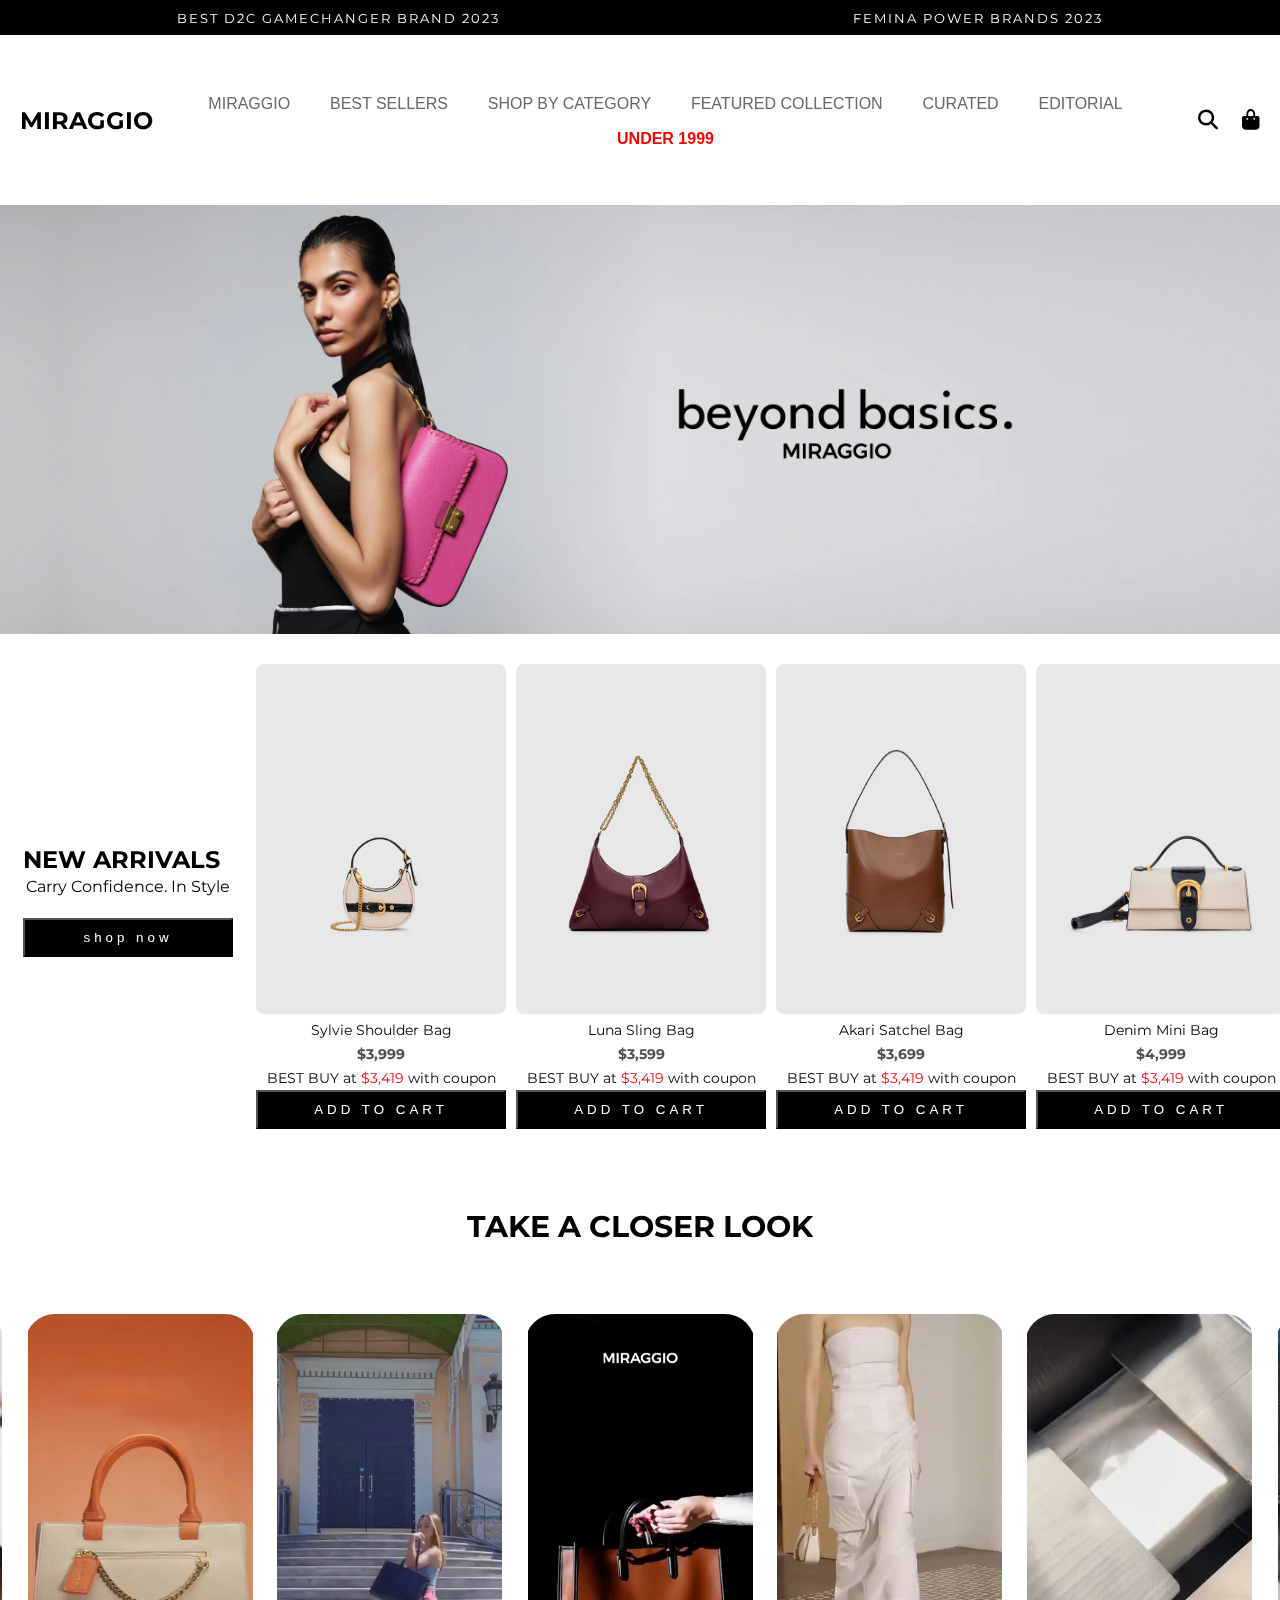
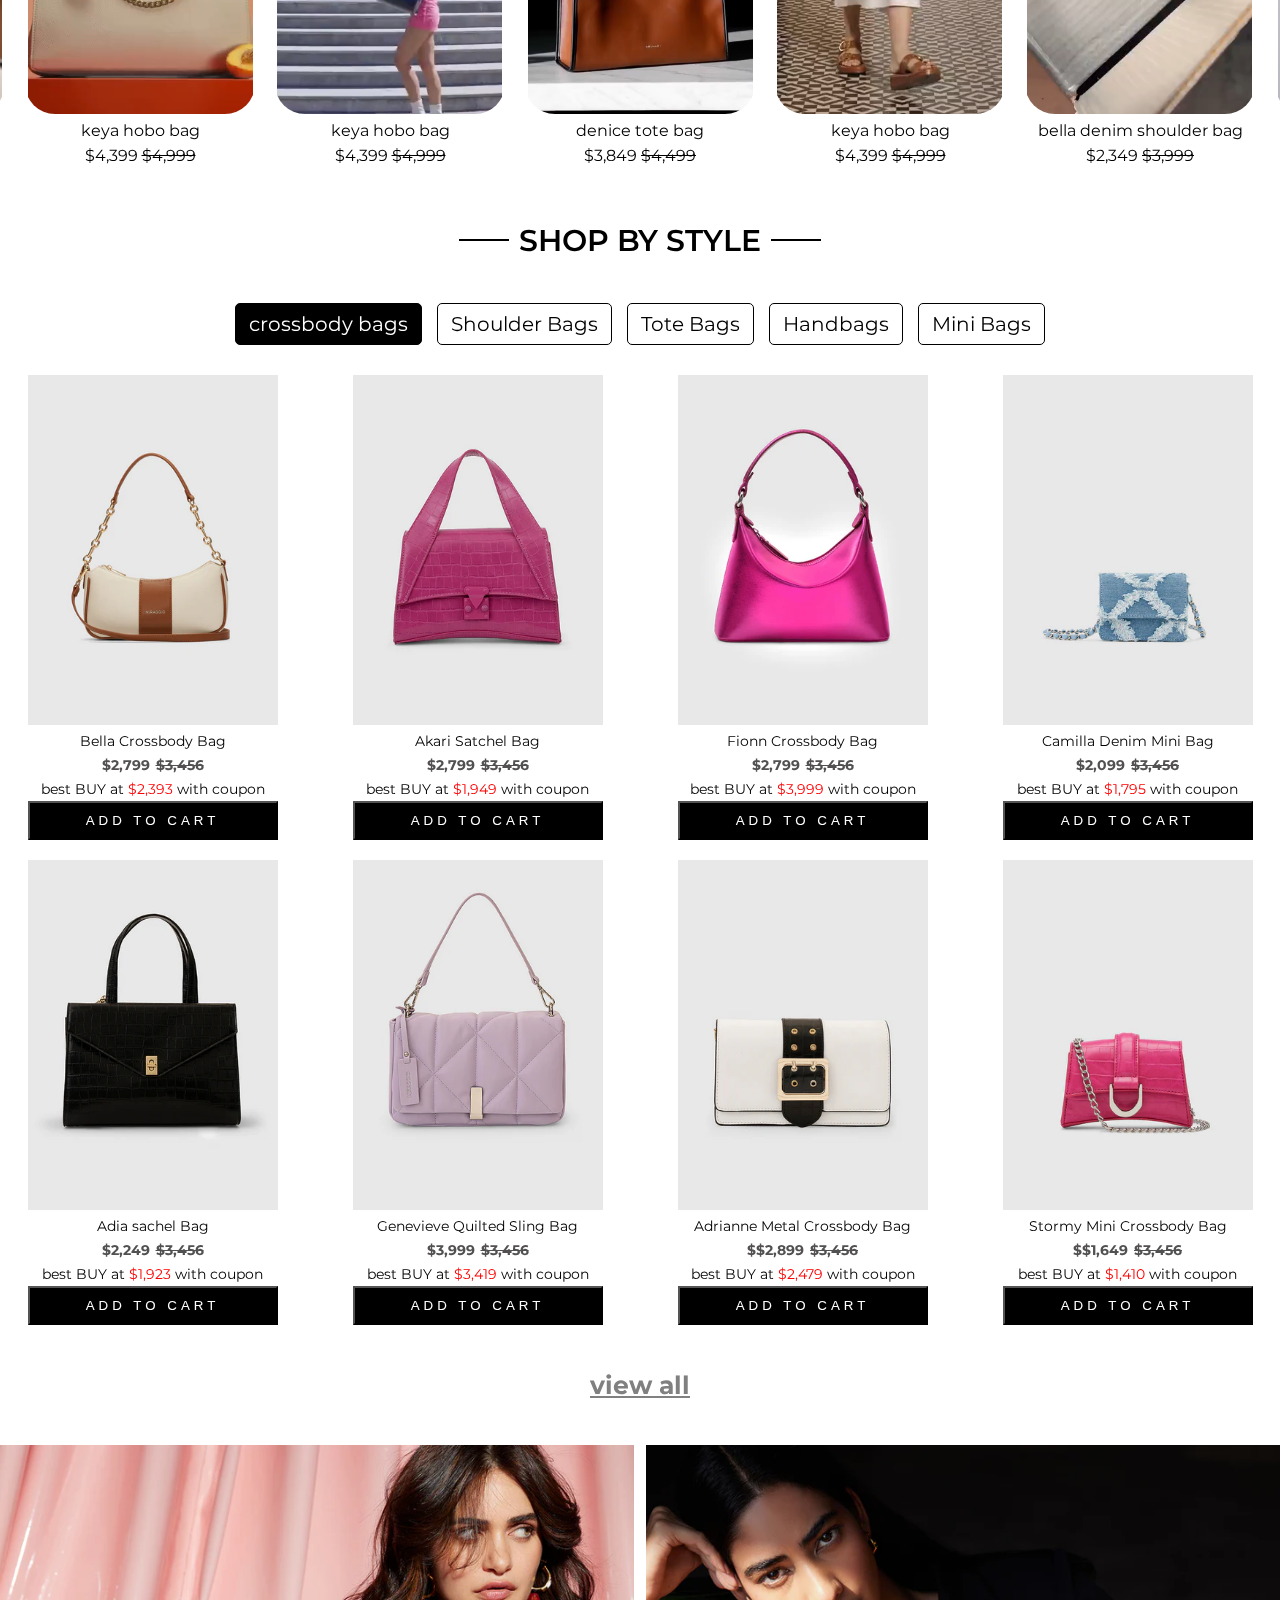
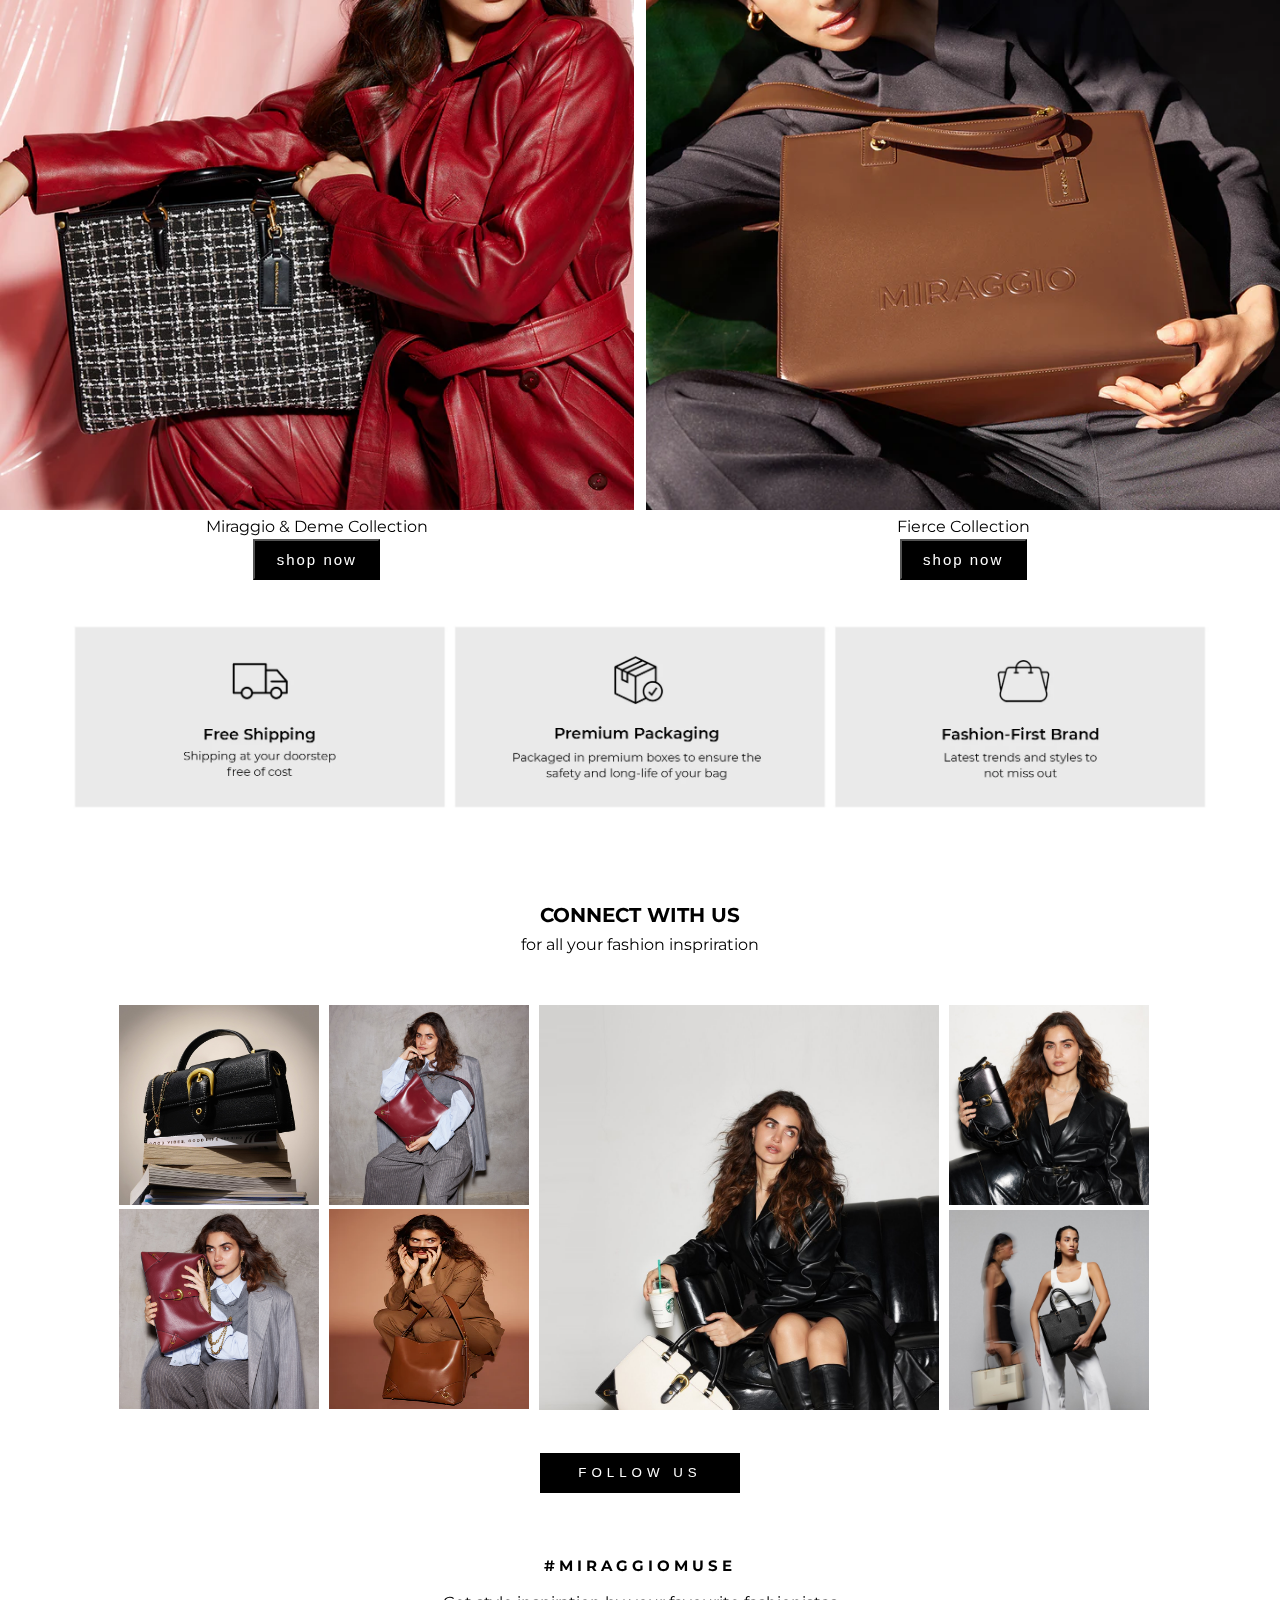
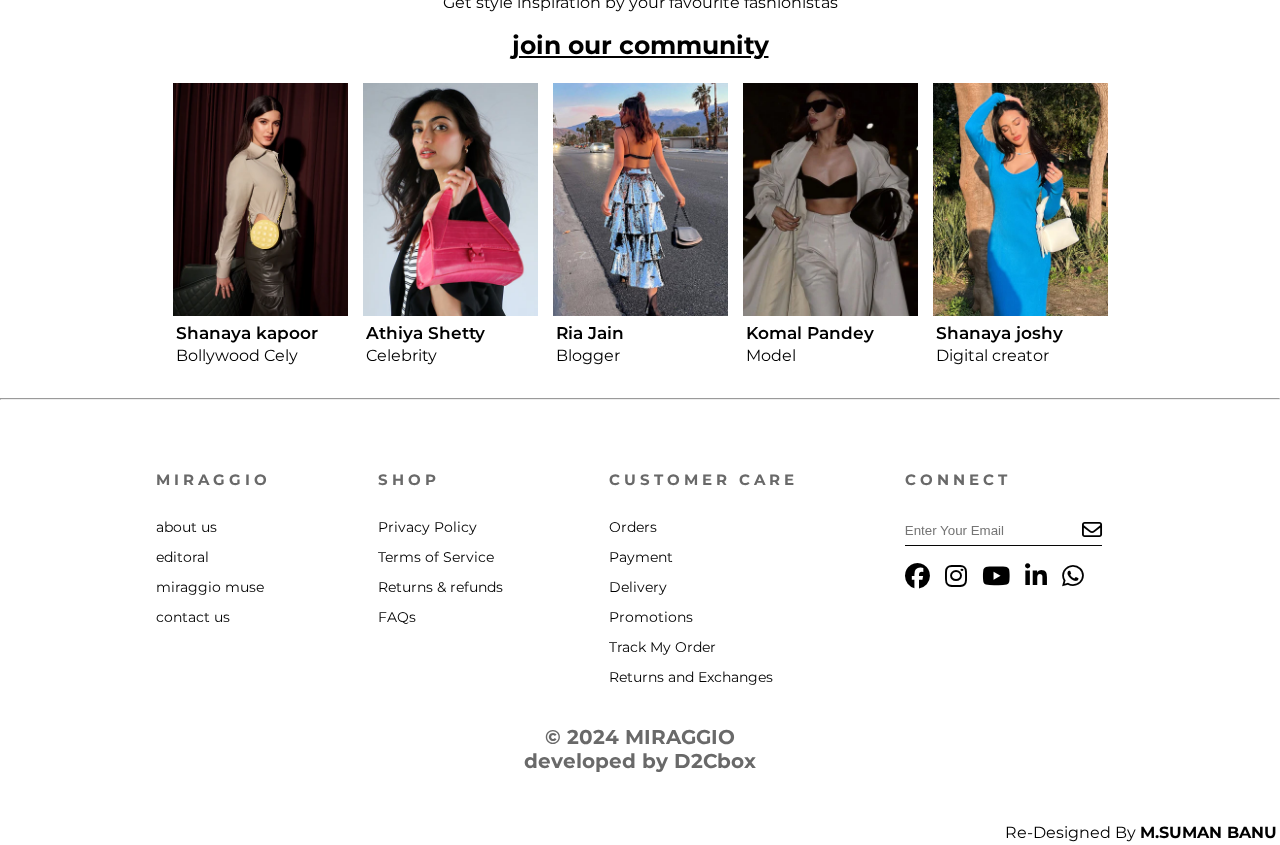
==== commit 996887aa: "4commit" ====
--- a/index.html
+++ b/index.html
@@ -7,7 +7,7 @@
         <link rel="stylesheet" href="style.css">
         <link rel="stylesheet"
             href="https://cdnjs.cloudflare.com/ajax/libs/font-awesome/6.6.0/css/all.min.css">
-<link rel="stylesheet" href="responsive1.css">
+
     </head>
     <body>
      <header>
@@ -16,91 +16,84 @@
             <p class="heading1">BEST D2C GAMECHANGER BRAND 2023</p>
             <p class="heading2">FEMINA POWER BRANDS 2023</p>
         </div>
-        <div class="container">
-            <div class="class1">
-                <div class="logo">
-                    <h1>MIRAGGIO</h1>
-                </div>
-            </div>
-            <div class="class2">
+        <nav>
+            <div class="container">
+                <!-- Hamburger menu (appears on smaller screens) -->
+                <label for="menu-toggle" class="hamburger"><i class="fas fa-bars"></i></label>
+                <input type="checkbox" id="menu-toggle" style="display: none;">
+                <!-- Logo section -->
+                <div class="class1">
+                    <div class="logo">
+                        <h1>MIRAGGIO</h1>
+                    </div>
+                </div>
     
-                <div class="dropdown">
-                    <button class="dropbtn"><b> MIRAGGIO</b> & deme</button>
-                    </div>
+                <!-- Navigation links section (class2) -->
+                <div class="class2">
+                    <div class="dropdown">
+                        <button class="dropbtn">MIRAGGIO</button>
+                    </div>
+                    <div class="dropdown">
+                        <button class="dropbtn">BEST SELLERS</button>
+                    </div>
+                    <div class="dropdown">
+                        <button class="dropbtn">SHOP BY CATEGORY</button>
+                        <div class="dropdown-content">
+                            <a href="#">Tote Bags</a>
+                            <a href="#">Handbags</a>
+                            <a href="#">Crossbody Bags</a>
+                            <a href="#">Shoulder Bags</a>
+                            <a href="#">Mini Bags</a>
+                            <a href="#">Clutches</a>
+                            <a href="#">Wallets & Card Holders</a>
+                            <a href="#">View All</a>
+                        </div>
+                    </div>
+                    <div class="dropdown">
+                        <button class="dropbtn">FEATURED COLLECTION</button>
+                        <div class="dropdown-content">
+                            <a href="#">Beyond basics</a>
+                            <a href="#">Apricore Collection</a>
+                            <a href="#">Fierce Collection</a>
+                            <a href="#">Love Collection</a>
+                            <a href="#">Miraggio&Deme</a>
+                            <a href="#">Cocktail Collection</a>
+                        </div>
+                    </div>
+                    <div class="dropdown">
+                        <button class="dropbtn">CURATED</button>
+                        <div class="dropdown-content">
+                            <a href="#">Office Essentials</a>
+                            <a href="#">Party Edit</a>
+                            <a href="#">Gifts for Her</a>
+                            <a href="#">Influencer's Pick</a>
+                        </div>
+                    </div>
+                    <div class="dropdown">
+                        <button class="dropbtn">EDITORIAL</button>
+                        <div class="dropdown-content">
+                            <a href="#">Fashion</a>
+                            <a href="#">Muses</a>
+                            <a href="#">Collections</a>
+                            <a href="#">Lifestyle</a>
+                        </div>
+                    </div>
+                    <div class="dropdown">
+                        <div class="redspan">
+                        <button class="dropbtn">UNDER 1999</button>
+                    </div>
+                    </div>
+                </div>
     
-                <div class="dropdown">
-                    <button class="dropbtn">BEST SELLERS</button>
-                </div>
-    
-                <div class="dropdown">
-                    <button class="dropbtn">SHOP BY CATEGORY</button>
-                    <div class="dropdown-content">
-                        <a href="#">Tote Bags</a>
-                        <a href="#">Handbags</a>
-                        <a href="#">crossbody Bags</a>
-                        <a href="#">Shoulder Bags</a>
-                        <a href="#">Mini Bags</a>
-                        <a href="#">Clutches</a>
-                        <a href="#">Wallets & Card Holders</a>
-                        <a href="#">View All</a>
-                        
-                    </div>
-                </div>
-    
-                <div class="dropdown">
-                    <button class="dropbtn">FEATURED COLLECTION</button>
-                    <div class="dropdown-content">
-                        <a href="#">Beyond basics</a>
-                        <a href="#">Apricore Collection</a>
-                        <a href="#">Fierce Collection</a>
-                        <a href="#">Love collection</a>
-                        <a href="#">Miraggio&Deme</a>
-                        <a href="#">Cocktail Collection </a>
-                        
-                    </div>
-                </div>
-    
-    
-                <div class="dropdown">
-                    <button class="dropbtn">CURATED</button>
-                    <div class="dropdown-content">
-                        <a href="#">Office Essentials</a>
-                        <a href="#">party Edit</a>
-                        <a href="#">Gifts for Her</a>
-                        <a href="#">Influencer's Pick</a>
-                    </div>
-                        
-                </div>
-    
-    
-                <div class="dropdown">
-                    <button class="dropbtn">EDITORIAL</button>
-                    <div class="dropdown-content">
-                        <a href="#">Fashion</a>
-                        <a href="#">Muses</a>
-                        <a href="#">Collections</a>
-                        <a href="#">Lifestyle</a>
-                       
-                    </div>
-                </div>
-                <!-- <div class="2line"> -->
-                    <div class="dropdown">
-                    <!-- <span>under 1999</span> -->
-                    <button class="dropbtn"><span class="red">UNDER 1999</button></span></button>
-                </div>
-
-    
-    
-            </div>
-            <div class="class3">
-                <div class="icon">
-                    <i class="fa-solid fa-magnifying-glass"></i>
-                    <i class=" fa-solid fa-bag-shopping"></i>
-                    
-                </div>
-            </div>
-        </div>
-      
+                <!-- Icons section -->
+                <div class="class3">
+                    <div class="icon">
+                        <i class="fa-solid fa-magnifying-glass"></i>
+                        <i class="fa-solid fa-bag-shopping"></i>
+                    </div>
+                </div>
+            </div>
+        </nav>   
         <!-- <div class="2line">
             <div class="dropdown">
             <span>under 1999</span> -->
@@ -108,6 +101,7 @@
         </div>
         </div>  -->
     </header>
+    <section class="search1">
         <!-- slider image -->
         <div class="slider">
             <div class="slider-images">
@@ -123,6 +117,7 @@
 
             </div>
         </div>
+        <div class="emt"></div>
 
         
         <!-- left side text -->
@@ -170,8 +165,8 @@
                                   src="/2st-project img - Copy/hover 2 img 2 st pro 1 line.webp"
                                    class="rear-img-1">
                                    <div class="figca">
-                                  <p>Sylvie Shoulder Bag</p>
-                                  <p><b> $3,999</b></p>
+                                  <p>Luna Sling Bag</p>
+                                  <p><b> $3,599</b></p>
                                  <p>BEST BUY at <span class="span">$3,419</span> with coupon</p>
                                 </div>
                                   <button class="shiny-button">ADD TO CART</button>
@@ -188,8 +183,8 @@
                                   src="/2st-project img - Copy/3 img hover.webp"
                                    class="rear-img-1">
                                    <div class="figca">
-                                  <p>Sylvie Shoulder Bag</p>
-                                  <p><b>$3,999</b></p>
+                                  <p>Akari Satchel Bag</p>
+                                  <p><b>$3,699</b></p>
                                  <p>BEST BUY at <span class="span">$3,419</span> with coupon</p>
                                 </div>
                                   <button class="shiny-button">ADD TO CART</button>
@@ -205,8 +200,8 @@
                                   src="/2st-project img - Copy/4 img hover.webp"
                                    class="rear-img-1">
                                    <div class="figca">
-                                  <p>Sylvie Shoulder Bag</p>
-                                  <p><b>$3,999</b></p>
+                                  <p>Denim Mini Bag</p>
+                                  <p><b>$4,999</b></p>
                                  <p>BEST BUY at <span class="span">$3,419</span> with coupon</p>
                                 </div>
                                   <button class="shiny-button">ADD TO CART</button>
@@ -432,11 +427,11 @@
                 <label for="page5">Mini Bags</label>
             </div>
         </div>
-
+        <div class="emt"></div>
             <div class="content">
                 <div class="page-content" id="content1">
                     <div class="image-3">
-                            <div class="line1">
+                            <!-- <div class="line1"> -->
                                   <!-- 1 img -->
                                <div class="img1page">
                                     <div class="product-img-1">
@@ -516,9 +511,9 @@
                                                     <button class="shiny-button">ADD TO CART</button>
                                         </div>                
                                     </div>
-                            </div>
-
-                            <div class="good1">
+                            <!-- </div> -->
+ 
+                            <!-- <div class="good1">  -->
 
                                     <!-- 5 img -->
                                     <div class="img1page">
@@ -586,11 +581,9 @@
                                                 <div class="product-img-1">                                                    
                                                             <img
                                                                 src="/2st-project img - Copy/crossbody img 8.webp">
-                                                            <img
-                                                                src="/2st-project img - Copy/crossbody img 8 .hover img 8.webp"
+                                                            <img src="/2st-project img - Copy/crossbody img 8 .hover img 8.webp"
                                                                  class="rear-img-1">
                                                                  <div class="row">
-
                                                                      <p>Stormy Mini Crossbody Bag</p>
                                                                      <!-- <p>$1,649</p> -->
                                                                      <div class="linep">
@@ -602,19 +595,17 @@
                                                                     </div>
                                                 </div>                              
                                             </div>
-                    </div>
+                    <!-- </div> -->
                             </div>
                     </div>
                 </div>
-            <!-- </div> -->
-
-
-              <!-- 2 point -->
-            <div class="content"> 
+                
+                
+                <!-- 2 point -->
+                <div class="content"> 
                 <div class="page-content" id="content2">
-
                     <div class="image-3">
-                        <div class="line1">
+                        <!-- <div class="line1"> -->
                               
                                   <!-- 1 img -->
                                   <div class="img1page">
@@ -662,8 +653,8 @@
                                                <p>best BUY at <span class="span">$3,590</span>
                                                 with coupon</p>
                                                 <button class="shiny-button">ADD TO CART</button>
-                                        </div>           
-                                    </div>
+                                            </div>           
+                                        </div>
                                     <!-- 4img -->
                                     <div class="img1page">
                                          <div class="product-img-1">                                      
@@ -671,19 +662,19 @@
                                                 src="/2st-project img - Copy/sholder img 4.webp"
                                                 alt="front product image">
                                             <img
-                                                src="/2st-project img - Copy/sholder hover4 img 4.webp"
-                                                alt="rear product image" class="rear-img-1">
-                                                <p>Lumi Shoulder Bag</p>
-                                                <p>$2,349</p>
-                                                <p>best BUY at <span class="span">$2,008</span>
-                                                    with coupon</p>
-                                                    <button class="shiny-button">ADD TO CART</button>
-                                        </div>                
-                                    </div>
-                        </div>
-                        <div class="good1">
-                                    <!-- 5 img -->
-                                    <div class="img1page">
+                                            src="/2st-project img - Copy/sholder hover4 img 4.webp"
+                                            alt="rear product image" class="rear-img-1">
+                                            <p>Lumi Shoulder Bag</p>
+                                            <p>$2,349</p>
+                                            <p>best BUY at <span class="span">$2,008</span>
+                                                with coupon</p>
+                                                <button class="shiny-button">ADD TO CART</button>
+                                            </div>                
+                                        </div>
+                                    <!-- </div> -->
+                                    <!-- <div class="good1"> -->
+                                        <!-- 5 img -->
+                                        <div class="img1page">
                                         <div class="product-img-1">
                                            
                                                 <img
@@ -718,14 +709,14 @@
                                             </div>                       
                                         </div>
 
-                                            <!-- 7 img -->
-                                            <div class="img1page">
+                                        <!-- 7 img -->
+                                        <div class="img1page">
                                                 <div class="product-img-1">
-                                                   
+                                                    
                                                         <img
                                                             src="/2st-project img - Copy/sholder img 7.webp"
                                                             alt="front product image">
-                                                        <img
+                                                            <img
                                                             src="/2st-project img - Copy/sholder hover7 img 7.webp"
                                                             alt="rear product image" class="rear-img-1">
                                                             <p>Maria Shoulder Bag</p>
@@ -733,17 +724,17 @@
                                                             <p>best BUY at <span class="span">$3,419</span>
                                                                 with coupon</p>
                                                                 <button class="shiny-button">ADD TO CART</button>
-                                                </div>
-                            
-                                            </div>
-                                                <!-- 8 img -->
-                                                <div class="img1page">
-                                                    <div class="product-img-1">
-                                                       
-                                                            <img
+                                                            </div>
+                                                            
+                                                        </div>
+                                                        <!-- 8 img -->
+                                                        <div class="img1page">
+                                                            <div class="product-img-1">
+                                                                
+                                                                <img
                                                                 src="/2st-project img - Copy/sholder img 8.webp"
                                                                 alt="front product image">
-                                                            <img
+                                                                <img
                                                                 src="/2st-project img - Copy/sholder hover8 img 8.webp"
                                                                 alt="rear product image" class="rear-img-1">
                                                                 <p>mila Shoulder Bag</p>
@@ -751,20 +742,22 @@
                                                                 <p>best BUY at <span class="span">$1,410</span>
                                                                     with coupon</p>
                                                                     <button class="shiny-button">ADD TO CART</button>
+                                                                </div>
+                                                            </div>                          
+                                                        <!-- </div> -->
                                                     </div>
-                                                </div>                          
-                        </div>
-                    </div>
-                </div>
-                
-           
-                                               
-                         
-            <!-- 3 point -->
-            <div class="content">
+                                                </div>
+                                            </div>
+                                            
+                                            
+                                            
+                                            
+                                            
+                 <!-- 3 point -->
+              <div class="content">
                 <div class="page-content" id="content3">
                     <div class="image-3">
-                        <div class="line1">
+                        <!-- <div class="line1"> -->
 
                                <!-- 1 img -->
                                <div class="img1page">
@@ -786,33 +779,33 @@
                                 <div class="img1page">
                                     <div class="product-img-1">                             
                                          <img
-                                             src="/2st-project img - Copy/tote img2.webp"
-                                             alt="front product image">
+                                         src="/2st-project img - Copy/tote img2.webp"
+                                         alt="front product image">
                                          <img
-                                             src="/2st-project img - Copy/tote img hover2.webp"
-                                             alt="rear product image" class="rear-img-1">
-                                             <p>Audrey Tote Bag</p>
-                                             <p>$3,999</p>
-                                             <p>best BUY at <span class="span">$3,419</span>
-                                              with coupon</p>
-                                             <button class="shiny-button">ADD TO CART</button>
-                                    </div>        
-                                </div>
-                                 <!-- 3 img -->
-                                <div class="img1page">
-                                    <div class="product-img-1">                                 
-                                        <img
-                                           src="/2st-project img - Copy/tote img3.webp"
-                                           alt="front product image">
-                                        <img
-                                           src="/2st-project img - Copy/tote img hover3.webp"
-                                           alt="rear product image" class="rear-img-1">
-                                           <p>Cruisee Canvas Tote Bag</p>
-                                          <p>$5,599</p>
-                                           <p>best BUY at <span class="span">$4,787</span>
+                                         src="/2st-project img - Copy/tote img hover2.webp"
+                                         alt="rear product image" class="rear-img-1">
+                                         <p>Audrey Tote Bag</p>
+                                         <p>$3,999</p>
+                                         <p>best BUY at <span class="span">$3,419</span>
                                             with coupon</p>
                                             <button class="shiny-button">ADD TO CART</button>
-                                    </div>           
+                                        </div>        
+                                    </div>
+                                    <!-- 3 img -->
+                                    <div class="img1page">
+                                        <div class="product-img-1">                                 
+                                            <img
+                                            src="/2st-project img - Copy/tote img3.webp"
+                                            alt="front product image">
+                                            <img
+                                            src="/2st-project img - Copy/tote img hover3.webp"
+                                            alt="rear product image" class="rear-img-1">
+                                            <p>Cruisee Canvas Tote Bag</p>
+                                            <p>$5,599</p>
+                                            <p>best BUY at <span class="span">$4,787</span>
+                                                with coupon</p>
+                                                <button class="shiny-button">ADD TO CART</button>
+                                            </div>           
                                 </div>
                                 <!-- 4img -->
                                 <div class="img1page">
@@ -830,8 +823,8 @@
                                                 <button class="shiny-button">ADD TO CART</button>
                                     </div>                
                                 </div>
-                        </div>
-                        <div class="good1">
+                        <!-- </div>
+                        <div class="good1"> -->
                                 <!-- 5 img -->
                                 <div class="img1page">
                                     <div class="product-img-1">                                       
@@ -896,7 +889,7 @@
                                                                 <button class="shiny-button">ADD TO CART</button>
                                                 </div>
                                             </div>
-                        </div>                    
+                        <!-- </div>                     -->
                     </div>
                 </div>
             </div>
@@ -906,7 +899,7 @@
             <div class="content">
                 <div class="page-content" id="content4">
                     <div class="image-3">
-                        <div class="line1">
+                        <!-- <div class="line1"> -->
 
                                       <!-- 1 img -->
                                        <div class="img1page">
@@ -972,13 +965,13 @@
                                                             <button class="shiny-button">ADD TO CART</button>
                                                 </div>                
                                             </div>
-                                    </div>
-                                    <div class="good1">      
+                                    <!-- </div>
+                                    <div class="good1">       -->
                                             <!-- 5 img -->
                                             <div class="img1page">
                                                 <div class="product-img-1">
-                                                   
-                                                        <img
+                                                    
+                                                    <img
                                                             src="/2st-project img - Copy/handbag img 5.webp"
                                                             alt="front product image">
                                                         <img
@@ -1028,30 +1021,31 @@
                                                         <!-- 8 img -->
                                                         <div class="img1page">
                                                             <div class="product-img-1">
-                                                               
-                                                                    <img
-                                                                        src="/2st-project img - Copy/handbag img 8.webp"
-                                                                        alt="front product image">
-                                                                    <img
-                                                                        src="/2st-project img - Copy/handbag img 8 hover 8.webp"
-                                                                        alt="rear product image" class="rear-img-1">
-                                                                        <p>Adia Satchel Bag</p>
+                                                                
+                                                                <img
+                                                                src="/2st-project img - Copy/handbag img 8.webp"
+                                                                alt="front product image">
+                                                                <img
+                                                                src="/2st-project img - Copy/handbag img 8 hover 8.webp"
+                                                                alt="rear product image" class="rear-img-1">
+                                                                <p>Adia Satchel Bag</p>
                                                                         <p>$2,249</p>
                                                                         <p>best BUY at <span class="span">$1,923</span>
                                                                             with coupon</p>
                                                                             <button class="shiny-button">ADD TO CART</button>
-                                                            </div>                                       
-                                                        </div>
-                        </div>
-                    </div>
-                </div>
-            </div>
-            
-            <!-- 5 point -->
-            <div class="content">
-                <div class="page-content" id="content5">
-                    <div class="image-3">
-                        <div class="line1">
+                                                                        </div>                                       
+                                                                    </div>
+                                                                </div>
+                </div>
+                                                    </div>
+                                                <!-- </div>
+                                            </div> -->
+                                            
+                                            <!-- 5 point -->
+                                            <div class="content">
+                                                <div class="page-content" id="content5">
+                                                    <div class="image-3">
+                        <!-- <div class="line1"> -->
 
                                           <!-- 1 img -->
                                        <div class="img1page">
@@ -1117,8 +1111,8 @@
                                                             <button class="shiny-button">ADD TO CART</button>
                                                 </div>                
                                             </div>
-                        </div>       
-                        <div class="good1">       
+                        <!-- </div>       
+                        <div class="good1">        -->
                                             <!-- 5 img -->
                                             <div class="img1page">
                                                 <div class="product-img-1">
@@ -1151,16 +1145,16 @@
                                                                 <p>best BUY at <span class="span">$1,624</span>
                                                                     with coupon</p>
                                                                     <button class="shiny-button">ADD TO CART</button>
-                                                    </div>                       
-                                                </div>
-                                                           <!-- 7 img -->
-                                                    <div class="img1page">
+                                                                </div>                       
+                                                            </div>
+                                                            <!-- 7 img -->
+                                                            <div class="img1page">
                                                         <div class="product-img-1">
-                                                           
-                                                                <img
+                                                            
+                                                            <img
                                                                     src="/2st-project img - Copy/mini bag 7.webp"
                                                                     alt="front product image">
-                                                                <img
+                                                                    <img
                                                                     src="/2st-project img - Copy/mini bag 7 hover 7.webp"
                                                                     alt="rear product image" class="rear-img-1">
                                                                     <p>Gigi Mini Crossbody Bag</p>
@@ -1168,15 +1162,15 @@
                                                                     <p>best BUY at <span class="span">1,495</span>
                                                                         with coupon</p>
                                                                         <button class="shiny-button">ADD TO CART</button>
-                                                        </div>                                    
-                                                    </div>
-                                                        <!-- 8 img -->
-                                                        <div class="img1page">
-                                                            <div class="product-img-1">                                                               
+                                                                    </div>                                    
+                                                                </div>
+                                                                <!-- 8 img -->
+                                                                <div class="img1page">
+                                                                    <div class="product-img-1">                                                               
                                                                     <img
-                                                                        src="/2st-project img - Copy/mini bag 8.webp"
+                                                                    src="/2st-project img - Copy/mini bag 8.webp"
                                                                         alt="front product image">
-                                                                    <img
+                                                                        <img
                                                                         src="/2st-project img - Copy/mini bag 8 hover 8.webp"
                                                                         alt="rear product image" class="rear-img-1">
                                                                         <p>Stormy Mini crossbody Bag</p>
@@ -1184,16 +1178,14 @@
                                                                         <p>best BUY at <span class="span">$1,410</span>
                                                                             with coupon</p>
                                                                             <button class="shiny-button">ADD TO CART</button>
-                                                            </div>                                        
-                                                        </div>
-                        </div>  
-                    </div>
-                </div>
-            </div>
-
-        </div>
-    </div>
-         
+                                                                        </div>                                        
+                                                                    </div>
+                                                                </div>
+                    </div>
+                </div>
+            </div>
+        </div>
+                          
         </section>
         <div class="heading6">
             view all
@@ -1239,9 +1231,9 @@
                   
                     <img src="/2st-project img - Copy/group img top 1 2st-project.jpg" alt="">
                     
+                    
+                    <img src="/2st-project img - Copy/group img top 2 2st-project.jpg" alt="">
                 </div> 
-              
-                    <img src="/2st-project img - Copy/group img top 2 2st-project.jpg" alt="">
                    
             </div>
             <div class="child4">
@@ -1337,8 +1329,8 @@
         </div>
 
     </div>
-
-
+    <div class="emt"></div>
+</section>
     <hr>
     <section>
         <footer>
@@ -1397,6 +1389,7 @@
                  
                   </div>
             </div>
+            <div class="emt"></div>
             <div class="last-line-1">
                 
                 <h6> &#169 2024 MIRAGGIO</h6>
--- a/style.css
+++ b/style.css
@@ -9,6 +9,7 @@
 body {
   font-family: "Montserrat", sans-serif;
 }
+/* start heading */
 .heading-containar {
   background-color: black;
   color: white;
@@ -17,99 +18,178 @@
    display: flex; 
   justify-content: space-around;
   align-items: center;
+  letter-spacing: 2px;
+  font-size: x-small;
+
 } 
+
+        /* Styling for mobile screens (max-width: 768px) */
+        @media screen and (max-width: 768px) {
+          .heading-containar {
+              flex-direction: column; /* Stack text vertically */
+              height: auto; /* Auto height to adjust content */
+              /* padding: 10px; Add some padding for spacing */
+          }
+
+          .heading-containar p {
+              font-size: 10px; /* Smaller font size for mobile */
+              /* margin: 5px 0; Margin between text items */
+          }
+      }
+
+      /* Styling for small screens (max-width: 480px) */
+      @media screen and (max-width: 300px) {
+          
+
+          .heading-containar p {
+              font-size: 8px; /* Smaller font for very small screens */
+          }
+      }
+
+      /* Styling for larger screens (min-width: 769px) */
+      @media screen and (min-width: 769px) {
+          .heading-containar {
+              font-size: small; /* Slightly larger font for bigger screens */
+          }
+      }
+/* end heading */
+/* start nav */
+
+/* Basic styling for the navigation */
+nav {
+  background-color: #fff; /* Background color */
+  width: 100%; /* Full width */
+  box-shadow: 0 2px 4px rgba(0, 0, 0, 0.1); /* Subtle shadow for depth */
+  position: relative; /* Positioning context for dropdowns */
+}
+
+/* Container for navigation elements */
 .container {
-  display: flex;
-  justify-content: center;
-  gap: 5%;
-  padding: 10px;
-  /* gap: 50px; */
+  display: flex; /* Flexbox for layout */
+  justify-content: space-between; /* Space out elements */
+  align-items: center; /* Center items vertically */
+  padding: 10px 20px; /* Padding around the container */
   height: 150px;
-  align-items: center;
-}
-a {
-color: black;
-}
-/* dropdown button */
+}
+
+/* Flex container classes for logo, nav links, and icons */
+.class1, .class2, .class3 {
+  display: flex; /* Flexbox for alignment */
+  align-items: center; /* Center items vertically */
+}
+
+/* Logo styling */
+.logo h1 {
+  font-size: 24px; /* Logo font size */
+}
+
+/* Navigation links section */
+.class2 {
+  display: flex; /* Show links horizontally */
+  gap: 20px; /* Space between links */
+ /* height: 60px; */
+  justify-content: center;
+  width: 80%;
+  flex-wrap: wrap;
+  gap: 2%;
+}
+
+/* Dropdown styling */
+.dropdown {
+  position: relative; /* Position for dropdown content */
+}
+.dropdown:hover {
+  border-bottom: 2px solid;
+}
+
 .dropbtn {
-  background-color: white;
+  background-color: transparent; /* Button background */
+  border: none; /* No border */
+  cursor: pointer; /* Pointer cursor on hover */
+  font-size: 16px; /* Font size */
+  padding: 10px; 
+  /* Padding for button */
+}
+
+/* Dropdown content styling */
+.dropdown-content {
+  display: none; /* Hidden by default */
+  position: absolute; /* Positioned relative to the dropdown */
+  background-color: white; /* Background color */
+  min-width: 100px; /* Minimum width */
+  box-shadow: 0 8px 16px rgba(0, 0, 0, 0.2); /* Shadow for depth */
+  z-index: 1; /* Layering */
+}
+
+/* Show dropdown content on hover */
+.dropdown:hover .dropdown-content {
+  display: block; /* Show on hover */
+}
+
+/* Dropdown link styling */
+.dropdown-content a {
+  display: block; /* Block display for easy clicking */
+  padding: 10px; 
+  /* Padding for links */
+  text-decoration: none; /* No underline */
+  color: black; /* Text color */
+}
+
+/* Change link color on hover */
+.dropdown-content a:hover {
+  background-color: #f1f1f1; /* Hover effect */
+}
+
+/* Icons section */
+.icon i {
+  margin-left: 20px; /* Space between icons */
+  font-size: 20px; /* Icon size */
+}
+
+/* Hamburger menu styling */
+.hamburger {
+  display: none; /* Hidden by default */
+  font-size: 24px; /* Size of the hamburger icon */
+  cursor: pointer; /* Pointer on hover */
+}
+
+.hamburger i {
+  color: #333; /* Icon color */
+}
+
+
+
+/* Responsive design */
+@media screen and (max-width: 768px) {
+  /* Show hamburger menu */
+  .hamburger {
+      display: block; /* Show hamburger icon */
+  }
+
+  /* Hide nav links by default */
+  .class2 {
+      display: none; /* Hide navigation by default */
+      flex-direction: column; /* Stack links vertically */
+      position: absolute; /* Position absolutely */
+      top: 100px; /* Position below the navbar */
+      left: 0;
+       /* Align to the left */
+      /* right: 0;  */
+      /* Stretch to the right */
+      background-color: white; /* Background color */
+      z-index: 1; /* Layering */
+      align-items: start;
+  }
+
+  /* Show navigation when checkbox is checked */
+  input[type="checkbox"]:checked ~ .class2 {
+      display: flex; /* Show menu */
+  }
+}
+/* end nav */
+.fa-brands, .fab {
+  font-weight: 400;
   color: black;
-  font-size: 16px;
-  border: none;
-  cursor: pointer;
-  position: relative;
-  overflow: hidden;
-  text-decoration: none;
-}
-/* Add a pseudo-element for the underline effect */
-.dropbtn::after {
-  content: '';
-  position: absolute;
-  width: 0;
-  height: 2px;
-  background-color: white;
-  left: 0;
-  bottom: 0;
-  transition: width 0.3s ease-out;
-}
-/* Expand underline from left to right */
-.dropdown:hover .dropbtn::after {
-  width: 100%;
-}
-/* Dropdown content (hidden by default) */
-.dropdown-content {
-  display: none;
-  position: absolute;
-  background-color: #f9f9f9;
-  min-width: 160px;
-  box-shadow: 0px 8px 16px 0px rgba(0, 0, 0, 0.2);
-  z-index: 1;
-}
-/* Links inside the dropdown */
-.dropdown-content a {
-  color: black;
-  padding: 12px 16px;
-  text-decoration: none;
-  display: block;
-  text-align: start;
-}
-/* Show the dropdown content on hover */
-.dropdown:hover .dropdown-content {
-  display: block;
-}
-/* Change color of the dropdown button when hovered */
-.dropdown:hover .dropbtn {
-  background-color: white;
-}
-/* Change color of links when hovered */
-.dropdown-content a:hover {
-  background-color: white;
-}
-.dropbtn::after {
-  content: '';
-  position: absolute;
-  width: 0;
-  height: 2px;
-  background-color: black;
-  left: 0;
-  bottom: 0;
-  transition: width 0.3s ease-out;
-}
-.class2 {
-    display: flex;
-    gap: 20px;
-    flex-wrap: wrap;
-    justify-content: center;
-}
-.icon {
-  font-size: 25px;
-  display: flex;
-  gap: 5px;
-}
-
-.fa-solid,.fas {
-  font-weight: unset;
-  gap: 5px;
 }
 b {
   color: black;
@@ -141,6 +221,10 @@
   100% {
     transform: translateX(-100%);
   }
+}
+.redspan button {
+  color: red;
+  font-weight: 600;
 }
 p {
   margin: 3px;
@@ -189,13 +273,17 @@
 .container2 {
 display: flex;
 width: 100%;
-height: 600px;
+/* height: 600px; */
 }
 .video-slide {
-  height: 600px;
+  /* height: 600px; */
   display: flex;
   align-items: center;
   justify-content: center;
+}
+.product-img-1 {
+  width: min-content;
+  font-size: 14px;
 }
 .class-a-1 {
 width: 25%;
@@ -215,13 +303,13 @@
 z-index: -1;
 
 }
-.img1page {
+/* .img1page {
 background-color: white;
 overflow: hidden;
 transition: box-shadow 0.4s ease-out;
 position: relative;
 
-}
+} */
 .img1page:hover .rear-img-1 {
 opacity: 1;
 z-index: 0;
@@ -234,7 +322,7 @@
 }
 .product-img-1 img {
 width: 250px;
-height: 300px;
+height: 350px;
 }
 .new1 {
 display: flex;
@@ -281,6 +369,10 @@
   transition: opacity 1s ease-in-out;
   
 } */
+
+.emt {
+  height: 30px;
+}
 
 @keyframes slide {
   0% {
@@ -442,65 +534,71 @@
 }
 .containwe3 {
   display: flex;
+  flex-wrap: wrap;
   width: 99%;
   gap: 10px;
   justify-content: center;
 }
 .child1 {
-  width: 250px;
+  width: 200px;
 }
 .group-img1 {
-  width: 250px;
+  width: 200px;
 }
 .child4 {
-  width: 250px;
-}
+  width: 200px;
+}
+/* .group-img img {
+  height: 250px;
+} */
 .group-img img {
+  width: 200px;
+  /* height: 250px; */
+  object-fit: fill;
+}
+/* .group-img img {
   height: 250px;
-}
-.group-img img {
+  object-fit: fill;
+} */
+.big-group-img {
+  /* height: 500px; */
+  /* width: 400px; */
+  object-fit: cover;
+}
+.child2 {
+  width: 400px;
+}
+/* .big-group-img img {
+  height: 505px;
+  width: 430px;
+} */
+/* .right-group-img {
   width: 250px;
   height: 250px;
-  object-fit: fill;
-}
-.group-img img {
-  height: 250px;
-  object-fit: fill;
-}
-.big-group-img {
-  height: 500px;
-  object-fit: cover;
-}
-.big-group-img img {
-  height: 505px;
-  width: 430px;
-}
-.right-group-img {
+} */
+.right-group-img img {
+  /* width: 200px; */
+  height: 200px;
+}
+h6 {
+  font-size: 20px;
+}
+/* .group-img1 {
   width: 250px;
-  height: 250px;
-}
-.right-group-img img {
-  width: 250px;
-  height: 250px;
-}
-h6 {
-  font-size: 30px;
-}
-.group-img1 {
-  width: 250px;
-}
+} */
 .group-img2 {
   width: 250px;
 }
 .group-img img {
-  height: 250px;
+  height: 200px;
   object-fit: fill;
 }
 .img-last {
   display: flex;
+  flex-wrap: wrap;
   gap: 15px;
   justify-content: center;
-  height: 400px;
+  /* height: 400px; */
   align-items: center;
 }
 .img-last img {
@@ -524,7 +622,9 @@
   font-size: 20px;
   line-height: 60px;
   text-align: left;
-  height: 280px;
+  flex-wrap: wrap;
+  width: 99%;
+  /* height: 280px; */
 }
 .social-link a {
   font-size: 25px;
@@ -540,6 +640,7 @@
 .footer1 {
   margin: 50px;
   display: flex;
+  flex-wrap: wrap;
   flex-direction: column;
 }
 button.shiny-button {
@@ -592,30 +693,34 @@
   font-size: 20px;
   color: dimgrey;
 }
-.\31 child img {
+/* .\31 child img {
   height: 300px;
   width: 250px;
-}
-.\31 child {
+} */
+/* .\31 child {
   width: 500px;
   height: 600px;
   display: flex;
+} */
+.image-container img {
+  height: 405px;
 }
 .image-container {
   position: relative;
   overflow: hidden;
+  height: 405px;
 }
 .image-container img {
-  width: 455px;
-  height: 503px;
+  /* width: 455px;
+  height: 503px; */
   transition: transform 0.3s ease-in-out;
 }
 .hover-content {
   position: absolute;
   top: 0;
   left: 0;
-  width: 464px;
-  height: 520px;
+  width: 400px;
+  height: 405px;
   background-color: rgba(0, 0, 0, 0.7);
   color: #fff;
   opacity: 0;
@@ -739,10 +844,11 @@
 }
 .page {
   display: flex;
+  flex-wrap: wrap;
   gap: 15px;
   justify-content: center;
   align-items: center;
-  height: 100px;
+  /* height: 100px; */
 }
 .image-3 {
   display: flex;
@@ -794,9 +900,9 @@
   height: 350px;
   width: 250px;
 }
-.product-img-1 img {
+/* .product-img-1 img {
   height: 350px;
-}
+} */
 .img1page .rear-img-1 {
   opacity: 0;
   position: absolute;
@@ -824,6 +930,7 @@
 }
 .big-image {
   display: flex;
+  /* flex-wrap: wrap; */
   gap: 1%;
   justify-content: space-evenly;
 }
@@ -832,10 +939,12 @@
   display: flex;
   justify-content: space-around;
 }
+/* }
 .big-image img {
-  width: 612px;
-  height: 600px;
-}
+  height: 80%;} */
+  /* width: 612px;
+  height: 600px; */
+
 .btnn {
   height: 120px;
   display: flex;
@@ -871,4 +980,275 @@
 }
 .heading9 h3 {
   color: black;
+}
+.right-group-img {
+  display: flex;
+  flex-direction: column;
+  width: 200px;
+  gap: 5px;
+
+
+}
+
+
+.page-contect {
+  display: flex;
+}
+.content {
+  display: flex;
+  justify-content: center;
+}
+
+
+@media only screen and (max-width:374px){
+  .big-group-img img{
+    width: 300px;
+  }
+  .right-group-img img {
+    width: 300px;
+  height: 300px;
+
+}
+.image-container img {
+  width: 361px;
+}
+/* .image-container{
+  width: 300px;
+  } */
+  .right-group-img {
+    display: flex;
+  width: 300px;
+  flex-direction: row;
+  
+}
+.container{
+  height: 75px;
+}
+.group-img1 img {
+  width: 116px;
+}
+.group-img img {
+  height: 197px;
+  width: 125px;
+  object-fit: fill;
+}
+.big-group-img {
+  /* height: 500px; */
+  /* width: 275px; */
+  display: flex;
+  object-fit: cover;
+  justify-content: center;
+  
+}
+.hover-content{
+  width: 300px;
+}
+.image-container img {
+  width: 300px;
+}
+.child4{
+  width: 200px;
+}
+.containwe3{
+  display: flex;
+  flex-wrap: wrap;
+  justify-content: right;
+}
+}
+
+
+
+
+@media only screen and (max-width:767px){
+  /* .heading-containar{
+    display: none;
+  } */
+  /* p.heading1{
+    display: none;
+  } */
+  .container2{
+    flex-direction: column;
+  }
+  .image-container img {
+    width: 300px;
+  }
+  /* .container{
+    display: none;
+  } */
+ 
+  .class-a-1 {
+    /* text-align: center; */
+    width: 100%;
+    font-size: 10px;
+    /* gap: 11px; */
+    height: 150px;
+}
+.boxx1 {
+  flex-direction: column;
+}
+/* .img1page{
+  width: 200px;
+  height: 150px;
+
+} */
+.product-img-1 img{
+  width: 250px;
+  height: 250px;
+}
+.container{
+  height: 90px;
+}
+.product-img-1{
+   flex-direction: row;
+   flex-wrap: wrap;
+   justify-content: center;
+}
+.slider1-container{
+  align-items: center;
+  justify-content: end;
+}
+.video{
+  flex-direction: column;
+  justify-content: center;
+}
+.video-slide {
+  width: 99%;
+}
+.heading4{
+  font-size: 10px;
+}
+.heading8{
+  font-size: 15px;
+}
+.big-image{
+  flex-direction: column;
+  width: 250px;
+  gap: 30px;
+}
+.fig button{
+  width: 110px;
+}
+.heading88{
+  font-size: 10px;
+}
+.footer1{
+  flex-direction: column;
+  gap: 20px;
+}
+p.pg{
+  font-size: 10px;
+}
+.product-img-1{
+  font-size: 10px;
+}
+
+.img-last{
+  gap: 10px;
+}
+.end{
+  text-align: center;
+}
+.child1{
+  width: 100px;
+  display: flex;
+  flex-direction: row-reverse;
+}
+.containwe3{
+  width: 100%;
+}
+.child4{
+  width: 155px;
+}
+.group-img1 img {
+  width: 160px;
+  height: 200px;
+}
+.right-group-img {
+  display: flex;
+  width: 349px;
+  gap: 15px;
+}
+h1 {
+  font-size: 22px;
+}
+/* .video-slide{
+  width: 200px;
+  height: 350px;
+} */
+
+
+
+
+
+}
+@media only screen and (min-width:767px) and (max-width:991px){
+  .container2{
+    gap: 15px;
+  }
+  .container{
+    height: 100px;
+  }
+  .class-a-1{
+    text-align: center;
+  }
+  .slider1-container{
+    width: 75%;
+  }
+  .video{
+    width: 99%;
+    justify-content: end;
+  }
+  .big-image {
+    width: 95%
+  };
+  .class3{
+    
+    flex-direction: column;
+  }
+  .fig button{
+    width: 30%;
+  }
+}
+@media only screen and (min-width:992px) and (max-width:1199px){
+  .video {
+    width: 95%;
+    justify-content: start;
+}
+.video-slide {
+  width: 100%;
+}
+.big-img {
+  width: 102%;
+  justify-content: center;
+}
+.big-image {
+  width: 95%;
+}
+.fig {
+  font-size: 30px;
+}
+.para1 {
+  text-align: center;
+}
+.icon {
+  display: flex;
+}
+}
+/* @media only screen and (max-width:1200px){ */
+  /* .video {
+    width: 95%;
+    justify-content: center;
+}
+} */
+@media only screen and(max-width:1400px){
+  /* .content {
+    width: 100%;
+}
+.content {
+    display: flex;
+    justify-content: center;
+} */
+.content {
+  width: 75%;
+}
 }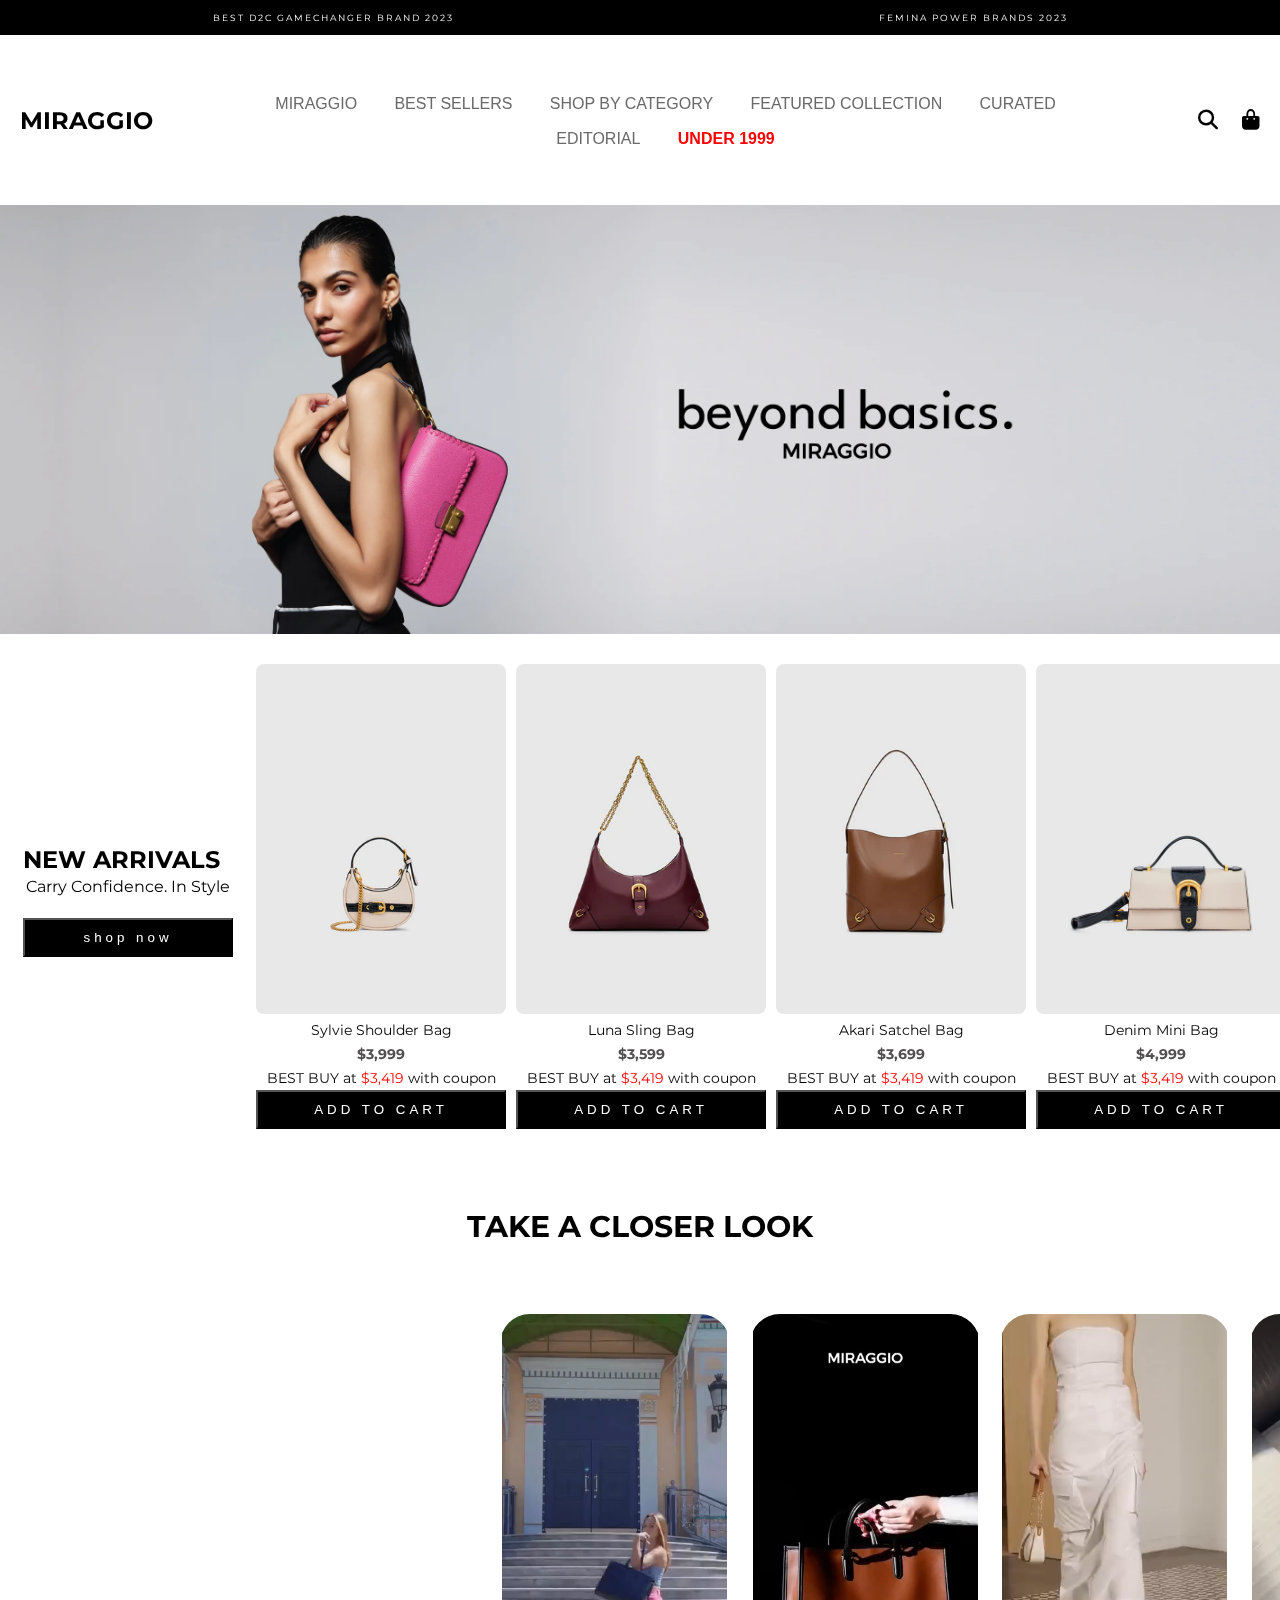
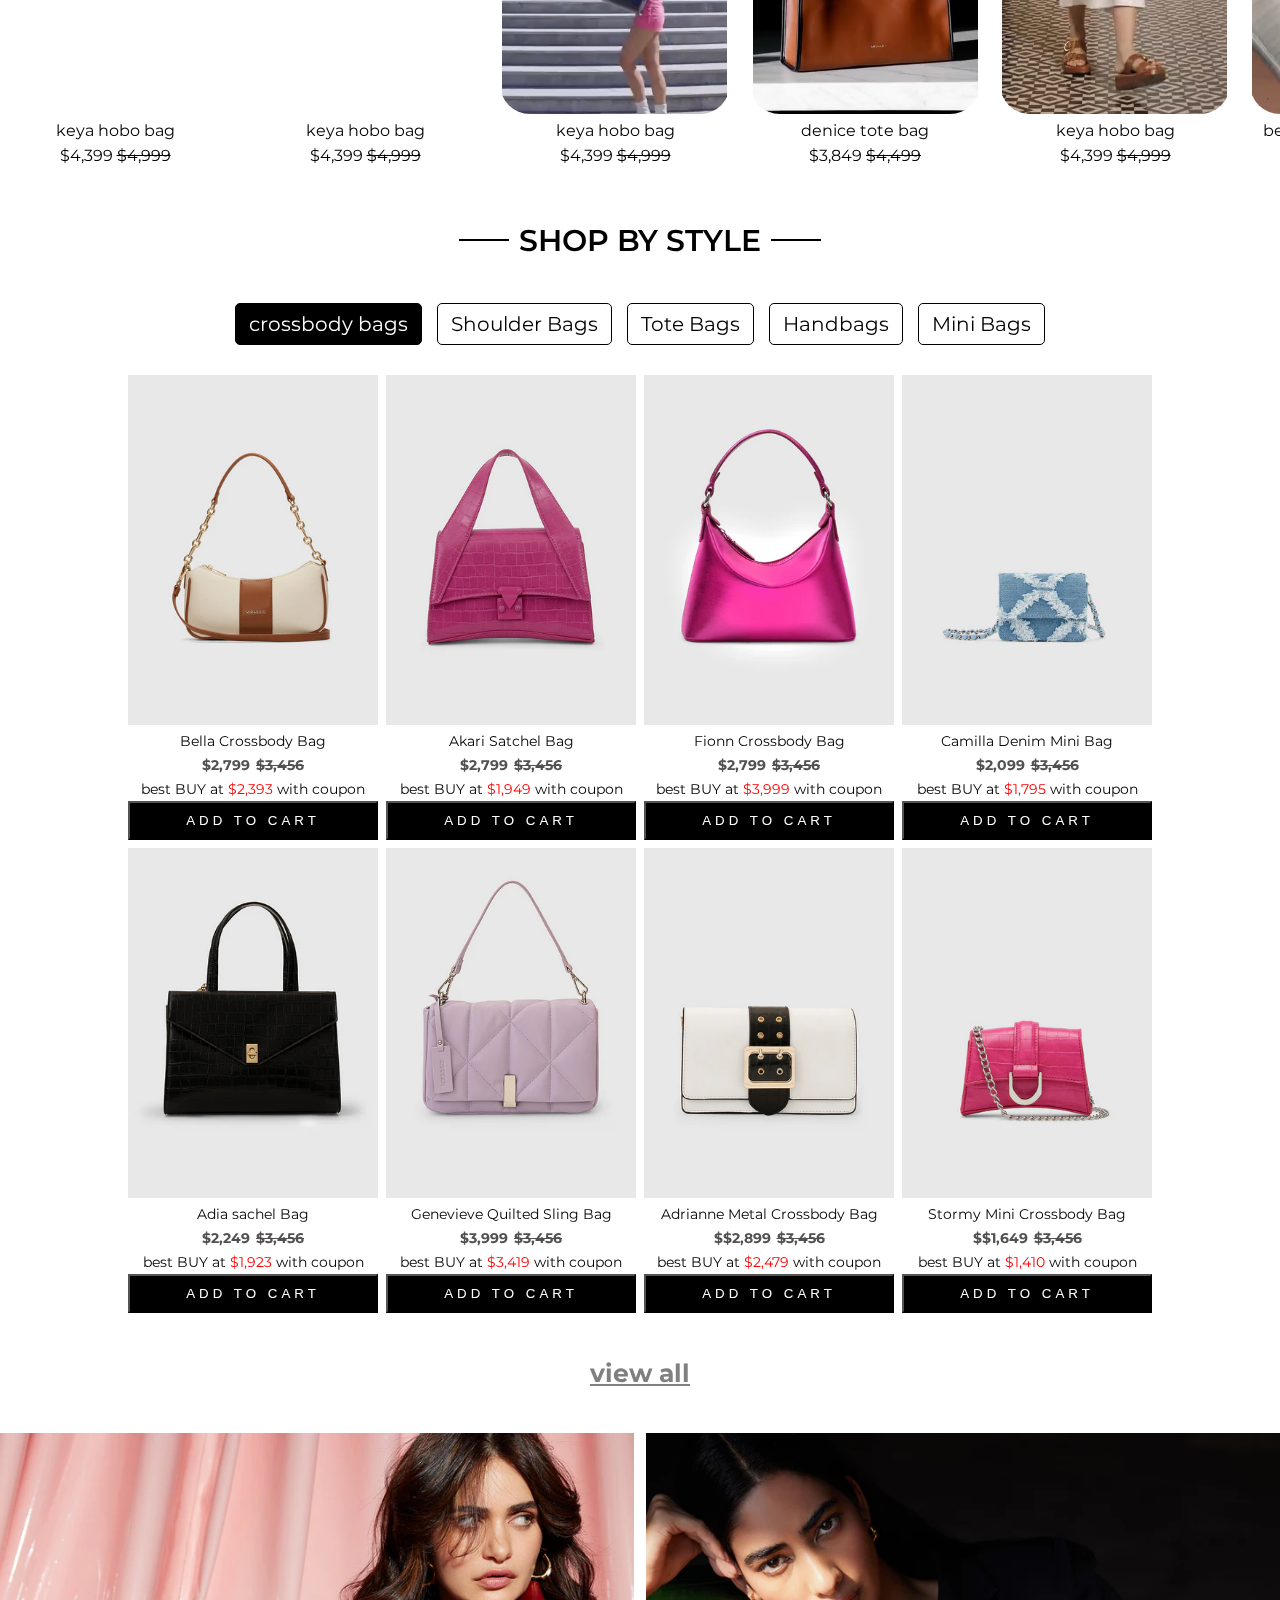
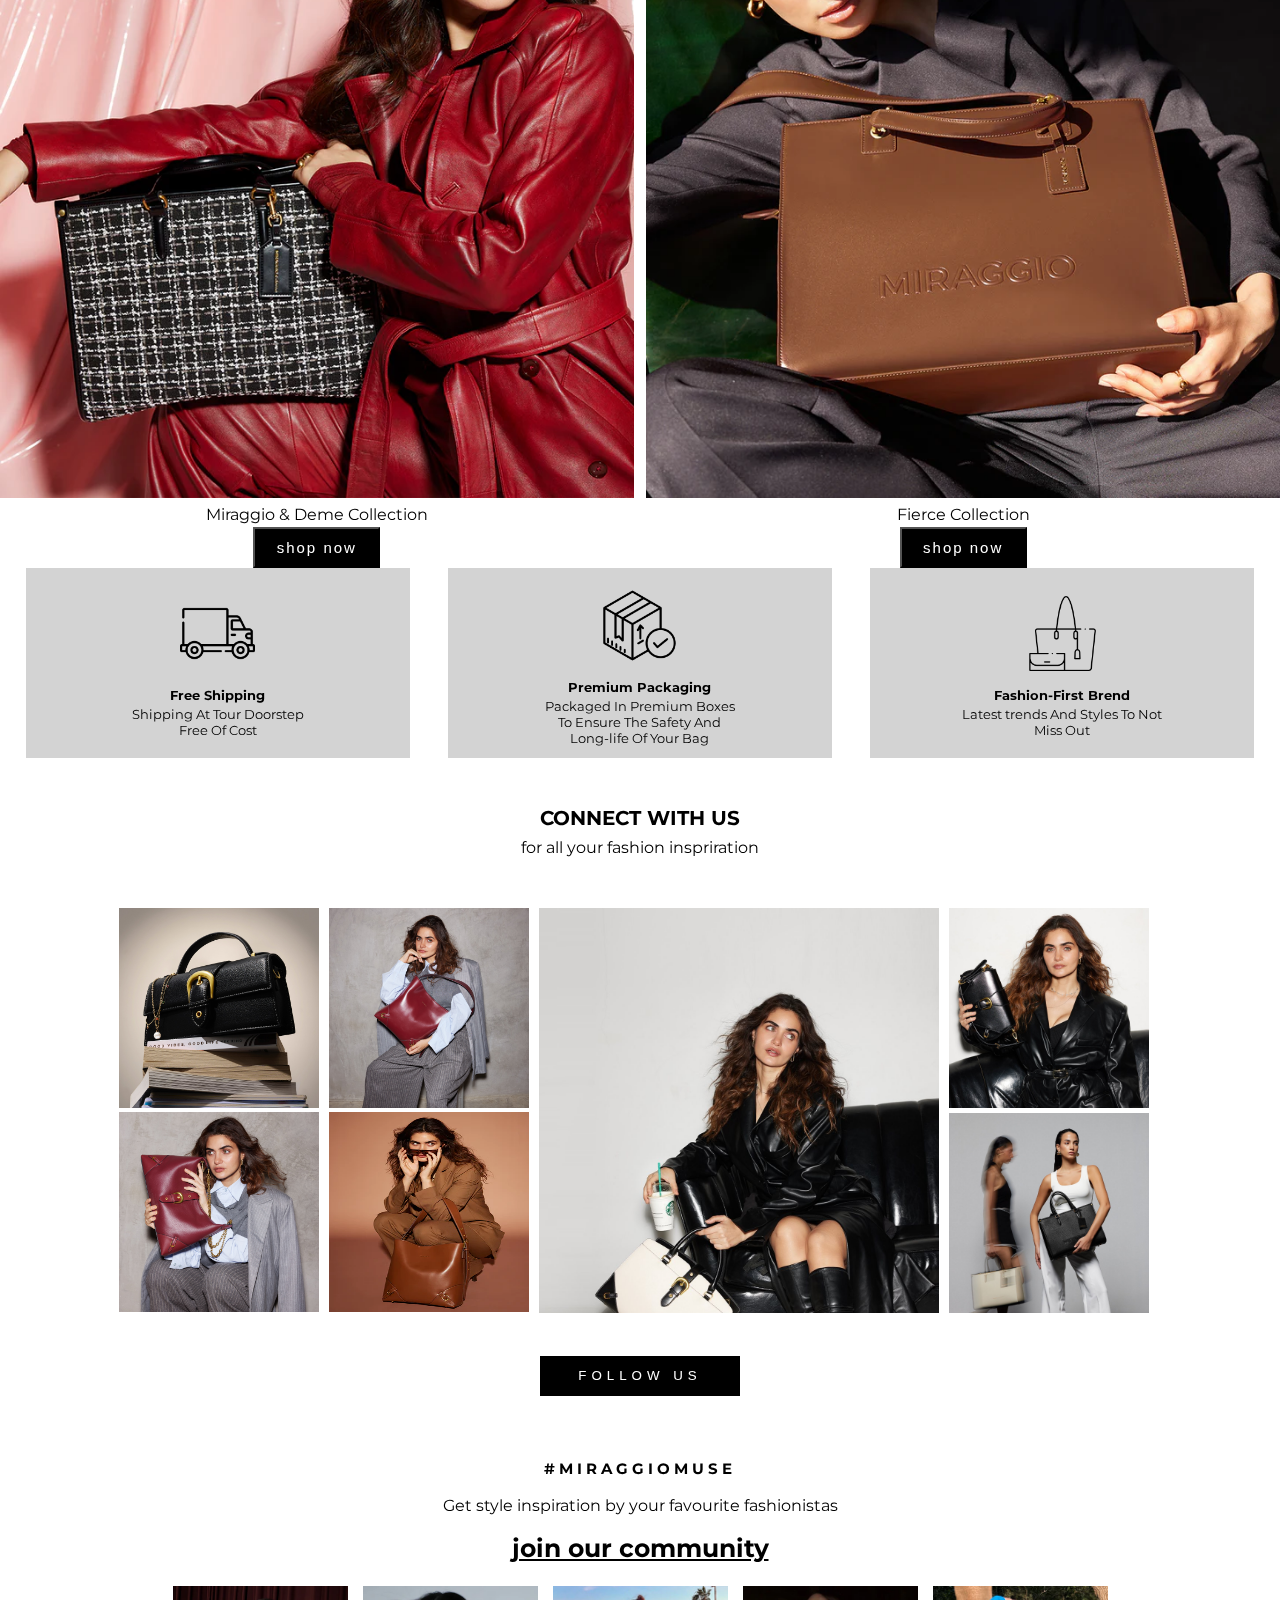
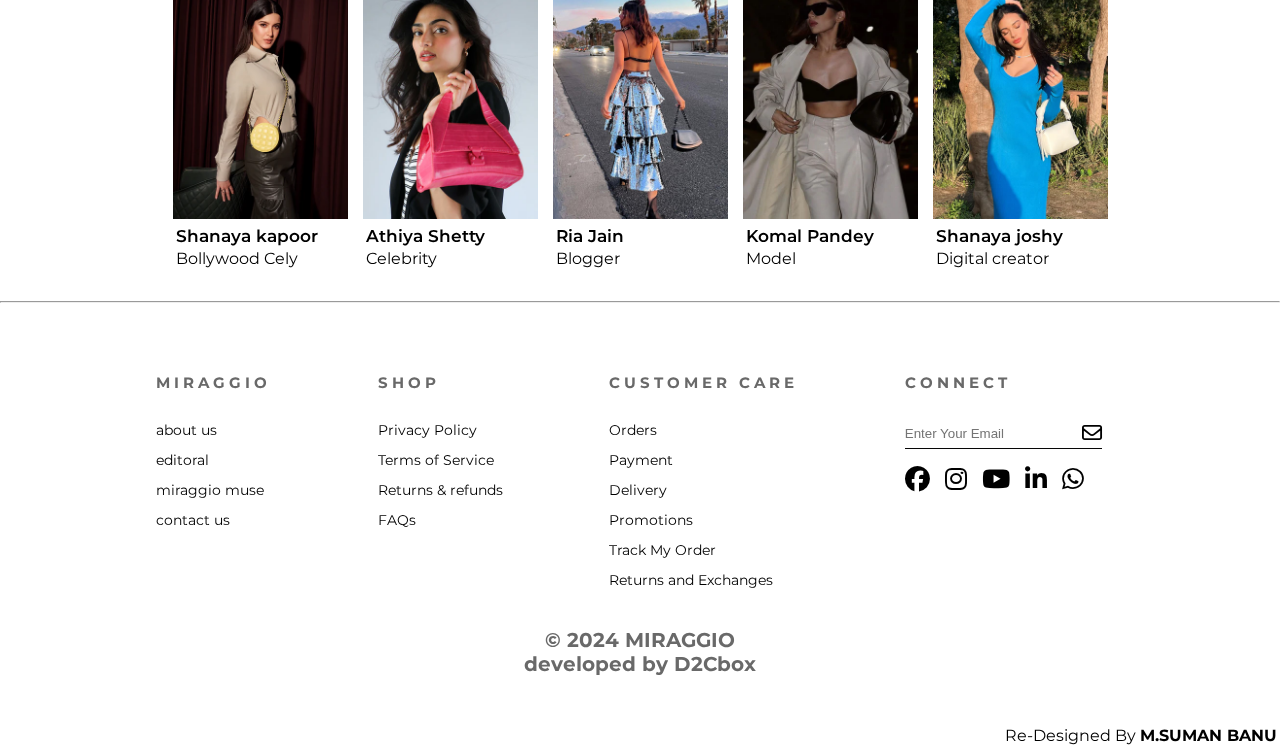
==== commit 319a62d4: "6commit" ====
--- a/index.html
+++ b/index.html
@@ -1212,7 +1212,30 @@
         </div>
 
         <div class="full-img">
-            <img src="/2st-project img - Copy/img...1 img 2st-project.webp" alt="">
+            <div class="box-logo">
+                <div class="logo-box">
+                    <img src="/2st-project img - Copy/track-logo-img.png" alt="">
+                    <h5>Free Shipping</h5>
+                    <p>Shipping At Tour Doorstep Free Of Cost</p>
+                </div>
+
+            </div>
+            <div class="box-logo">
+                <div class="logo-box">
+                    <img src="/2st-project img - Copy/box-logo-img.png" alt="">
+                    <h5>Premium Packaging</h5>
+                    <p>Packaged In Premium Boxes To Ensure The Safety And Long-life Of Your Bag</p>
+                </div>
+
+            </div>
+            <div class="box-logo">
+                <div class="logo-box">
+                    <img src="/2st-project img - Copy/bag-logo-img.png" alt="">
+                    <h5>Fashion-First Brend</h5>
+                    <p>Latest trends And Styles To Not Miss Out</p>
+                </div>
+
+            </div>
         </div>
 
         
@@ -1288,35 +1311,35 @@
             </div>
 
             <div class="img-last">
-               <div class="1box">
+               <div class="b1box">
                 <img src="/2st-project img - Copy/last img 1.webp" alt="">  
                 <div class="para1">
                     <p><p class="pg">Shanaya kapoor</p></p>
                     <p>Bollywood Cely
                 </div>
             </div> 
-            <div class="1box">     
+            <div class="b1box">     
                 <img src="/2st-project img - Copy/last img 2.webp" alt="">                                  
                     <div class="para1">
                         <p><p class="pg">Athiya Shetty</p></p>
                         <p>Celebrity</p>
                     </div>  
                     </div>  
-                    <div class="1box">         
+                    <div class="b1box">         
                 <img src="/2st-project img - Copy/last img 3.jpg" alt=""> 
                 <div class="para1">
                     <p><p class="pg">Ria Jain</p></p>
                     <p>Blogger</p>
                 </div>  
                 </div>   
-                <div class="1box">              
+                <div class="b1box">              
                 <img src="/2st-project img - Copy/last img 4.webp" alt="">
                 <div class="para1">
                     <p><p class="pg">Komal Pandey</p></p>
                     <p>Model</p>
                 </div>  
                 </div>  
-                <div class="1box">
+                <div class="b1box">
                 <img src="/2st-project img - Copy/last img 5.webp" alt="">
                 <div class="para1">
                     <p><p class="pg">Shanaya joshy</p></p>
--- a/style.css
+++ b/style.css
@@ -4,6 +4,7 @@
   padding: 0;
   margin: 0;
   text-decoration: none;
+  /* border: 2px solid; */
 }
 
 body {
@@ -49,7 +50,7 @@
       /* Styling for larger screens (min-width: 769px) */
       @media screen and (min-width: 769px) {
           .heading-containar {
-              font-size: small; /* Slightly larger font for bigger screens */
+              font-size:xx-small; /* Slightly larger font for bigger screens */
           }
       }
 /* end heading */
@@ -119,6 +120,7 @@
   min-width: 100px; /* Minimum width */
   box-shadow: 0 8px 16px rgba(0, 0, 0, 0.2); /* Shadow for depth */
   z-index: 1; /* Layering */
+  top: 40px;
 }
 
 /* Show dropdown content on hover */
@@ -727,6 +729,12 @@
   transition: opacity 0.3s ease-in-out;
   display: flex;
 }
+.hover-content p {
+  display: flex;
+  justify-content: center;
+  align-items: center;
+  padding: 30px;
+}
 video {
   border-radius: 30px;
 }
@@ -740,11 +748,11 @@
   width: 90%;
   object-fit: contain;
 }
-.full-img {
+/* .full-img {
   height: 275px;
   display: flex;
   justify-content: center;
-}
+} */
 .fig button {
   width: 30%;
 }
@@ -853,8 +861,8 @@
 .image-3 {
   display: flex;
   flex-wrap: wrap;
-  gap: 20px;
-  justify-content: space-around;
+  gap: 8px;
+  /* justify-content: space-around; */
 }
 .top {
   background-color: #f9f9f9;
@@ -915,6 +923,7 @@
   overflow: hidden;
   transition: box-shadow 0.4s ease-out;
   position: relative;
+  /* width: 250px; */
 }
 .img1page:hover .rear-img-1 {
   opacity: 1;
@@ -999,256 +1008,225 @@
   justify-content: center;
 }
 
-
-@media only screen and (max-width:374px){
-  .big-group-img img{
-    width: 300px;
-  }
-  .right-group-img img {
-    width: 300px;
-  height: 300px;
-
-}
-.image-container img {
-  width: 361px;
-}
-/* .image-container{
-  width: 300px;
-  } */
-  .right-group-img {
+.box-logo {
+    width: 30%;
+    background-color: lightgrey;
     display: flex;
-  width: 300px;
-  flex-direction: row;
-  
-}
-.container{
-  height: 75px;
-}
-.group-img1 img {
-  width: 116px;
-}
-.group-img img {
-  height: 197px;
-  width: 125px;
-  object-fit: fill;
-}
-.big-group-img {
-  /* height: 500px; */
-  /* width: 275px; */
-  display: flex;
-  object-fit: cover;
-  justify-content: center;
-  
-}
-.hover-content{
-  width: 300px;
-}
-.image-container img {
-  width: 300px;
-}
-.child4{
-  width: 200px;
-}
-.containwe3{
-  display: flex;
-  flex-wrap: wrap;
-  justify-content: right;
-}
-}
-
-
-
-
-@media only screen and (max-width:767px){
-  /* .heading-containar{
-    display: none;
-  } */
-  /* p.heading1{
-    display: none;
-  } */
+    justify-content: center;
+    align-items: center;
+    text-align: center;
+    height: 190px;
+}
+
+.full-img {
+  /* height: 275px; */
+  display: flex;
+  justify-content: center;
+  align-items: center;
+  gap: 3%;
+}
+.box-logo img {
+  width: 75px;
+  height: 98px;
+}
+
+.logo-box {
+    width: 54%;
+}
+
+.logo-box p {
+  font-size: smaller;
+    
+}
+
+@media only screen and (max-width:768px) and (min-width:300px){
+  .heading-containar {
+      flex-direction: column;
+      height: auto;
+  }
+  .container{
+    height: 75px;
+  }
   .container2{
     flex-direction: column;
   }
-  .image-container img {
-    width: 300px;
-  }
-  /* .container{
-    display: none;
-  } */
- 
   .class-a-1 {
     /* text-align: center; */
     width: 100%;
     font-size: 10px;
-    /* gap: 11px; */
     height: 150px;
 }
+.image-3{
+  justify-content: center;
+}
+.slider1-container .boxx1 img {
+  width: 153px;
+  height: 200px;
+}
+.box-logo {
+  width: 80%;
+  margin: 10px;}
+  .full-img {
+    flex-direction: column;
+  }
+  /* .img1page {
+    width: 163px;
+} */
+.b1box img {
+  width: 153px;
+}
+
+  
 .boxx1 {
-  flex-direction: column;
-}
-/* .img1page{
+  flex-wrap: wrap;
+  justify-content: center;
+}
+.slider1-container {
+  width: 100%;
+}
+/* .product-img-1 img {
+  width: 153px;
+  height: 300px;
+} */
+.heading8 {
+  width: 100%;
+  font-size: 20px;
+}
+.video {
+  flex-wrap: wrap;
+}
+video {
+  height: 350px;
   width: 200px;
-  height: 150px;
-
-} */
-.product-img-1 img{
-  width: 250px;
-  height: 250px;
-}
-.container{
-  height: 90px;
-}
-.product-img-1{
-   flex-direction: row;
-   flex-wrap: wrap;
-   justify-content: center;
-}
-.slider1-container{
-  align-items: center;
-  justify-content: end;
-}
-.video{
-  flex-direction: column;
-  justify-content: center;
-}
-.video-slide {
-  width: 99%;
-}
-.heading4{
-  font-size: 10px;
-}
-.heading8{
-  font-size: 15px;
-}
-.big-image{
-  flex-direction: column;
-  width: 250px;
-  gap: 30px;
-}
-.fig button{
-  width: 110px;
-}
-.heading88{
-  font-size: 10px;
-}
-.footer1{
+  object-fit: contain;
+}
+.big-image {
   flex-direction: column;
   gap: 20px;
 }
-p.pg{
-  font-size: 10px;
-}
-.product-img-1{
-  font-size: 10px;
-}
-
-.img-last{
-  gap: 10px;
-}
-.end{
-  text-align: center;
-}
-.child1{
-  width: 100px;
-  display: flex;
-  flex-direction: row-reverse;
-}
-.containwe3{
-  width: 100%;
-}
-.child4{
-  width: 155px;
+.fig button {
+  width: 33%;
+}
+.child1 {
+  width: 165px;
+}
+.child4 {
+  width: 165px;
+
 }
 .group-img1 img {
   width: 160px;
   height: 200px;
+  object-fit: fill;
+}
+.group-img img {
+  width: 166px;
+  height: 200px;
+  object-fit: fill;
+}
+.right-group-img img {
+  width: 170px;
 }
 .right-group-img {
-  display: flex;
-  width: 349px;
-  gap: 15px;
-}
-h1 {
-  font-size: 22px;
-}
-/* .video-slide{
+  width: 100%;
+  flex-direction: row;
+}
+.end {
+  text-align: center;
+}
+
+}
+
+@media only screen and (max-width:992px) and (min-width:768px){
+
+  .class-a-1 {
+    width: 35%;
+}
+.class-a-1 {
+  width: 35%;
+  margin: 0 auto;
+}
+.slider1-container .boxx1 img {
   width: 200px;
-  height: 350px;
-} */
-
-
-
-
-
-}
-@media only screen and (min-width:767px) and (max-width:991px){
-  .container2{
-    gap: 15px;
-  }
-  .container{
-    height: 100px;
-  }
-  .class-a-1{
-    text-align: center;
-  }
-  .slider1-container{
-    width: 75%;
-  }
+  height: 250px;
+}
+
+.slider1-container {
+  width: 77%;}
+/* .video {
+  justify-content:space-evenly;
+  } */
   .video{
-    width: 99%;
-    justify-content: end;
-  }
-  .big-image {
-    width: 95%
-  };
-  .class3{
-    
-    flex-direction: column;
-  }
-  .fig button{
+    width: 95%;
+  }
+  .fig button {
     width: 30%;
   }
-}
-@media only screen and (min-width:992px) and (max-width:1199px){
-  .video {
-    width: 95%;
-    justify-content: start;
-}
-.video-slide {
-  width: 100%;
-}
-.big-img {
-  width: 102%;
-  justify-content: center;
-}
-.big-image {
-  width: 95%;
-}
-.fig {
-  font-size: 30px;
-}
-.para1 {
-  text-align: center;
-}
-.icon {
-  display: flex;
-}
-}
-/* @media only screen and (max-width:1200px){ */
-  /* .video {
-    width: 95%;
+  .end {
+    text-align: end;
+  }
+  .image-3{
     justify-content: center;
-}
-} */
-@media only screen and(max-width:1400px){
-  /* .content {
-    width: 100%;
-}
-.content {
-    display: flex;
-    justify-content: center;
-} */
-.content {
-  width: 75%;
-}
+  }
+  .img1page {
+    width: 245px;
+  }
+  .b1box {
+    width: 200px;
+  }
+}
+
+
+
+@media only screen and (max-width:1400px) and (min-width:1024px){
+.video{
+  justify-content: flex-start;
+}
+ .class2{
+  width: 70%;
+
+}
+.image-3{
+  justify-content: center;
+  width: 1100px;
+}
+/*
+.content{
+  width: 83%;
+  justify-self: center;
+} */
+
+ }
+
+
+/* @media only screen and (max-width:2000px) and (min-width:1400px){
+
+
+  .container {
+    justify-content: space-around;
+}
+.class2{
+  width: 65%;
+}
+
+
+.content{
+  width: 82%;
+  justify-self: center;
+}
+
+
+} */
+
+
+@media only screen and (max-width:2000px) and (min-width:1500px){
+
+
+  .container {
+    justify-content: space-around;
+}
+.image-3{
+  width: 1031px;
+}
+
 }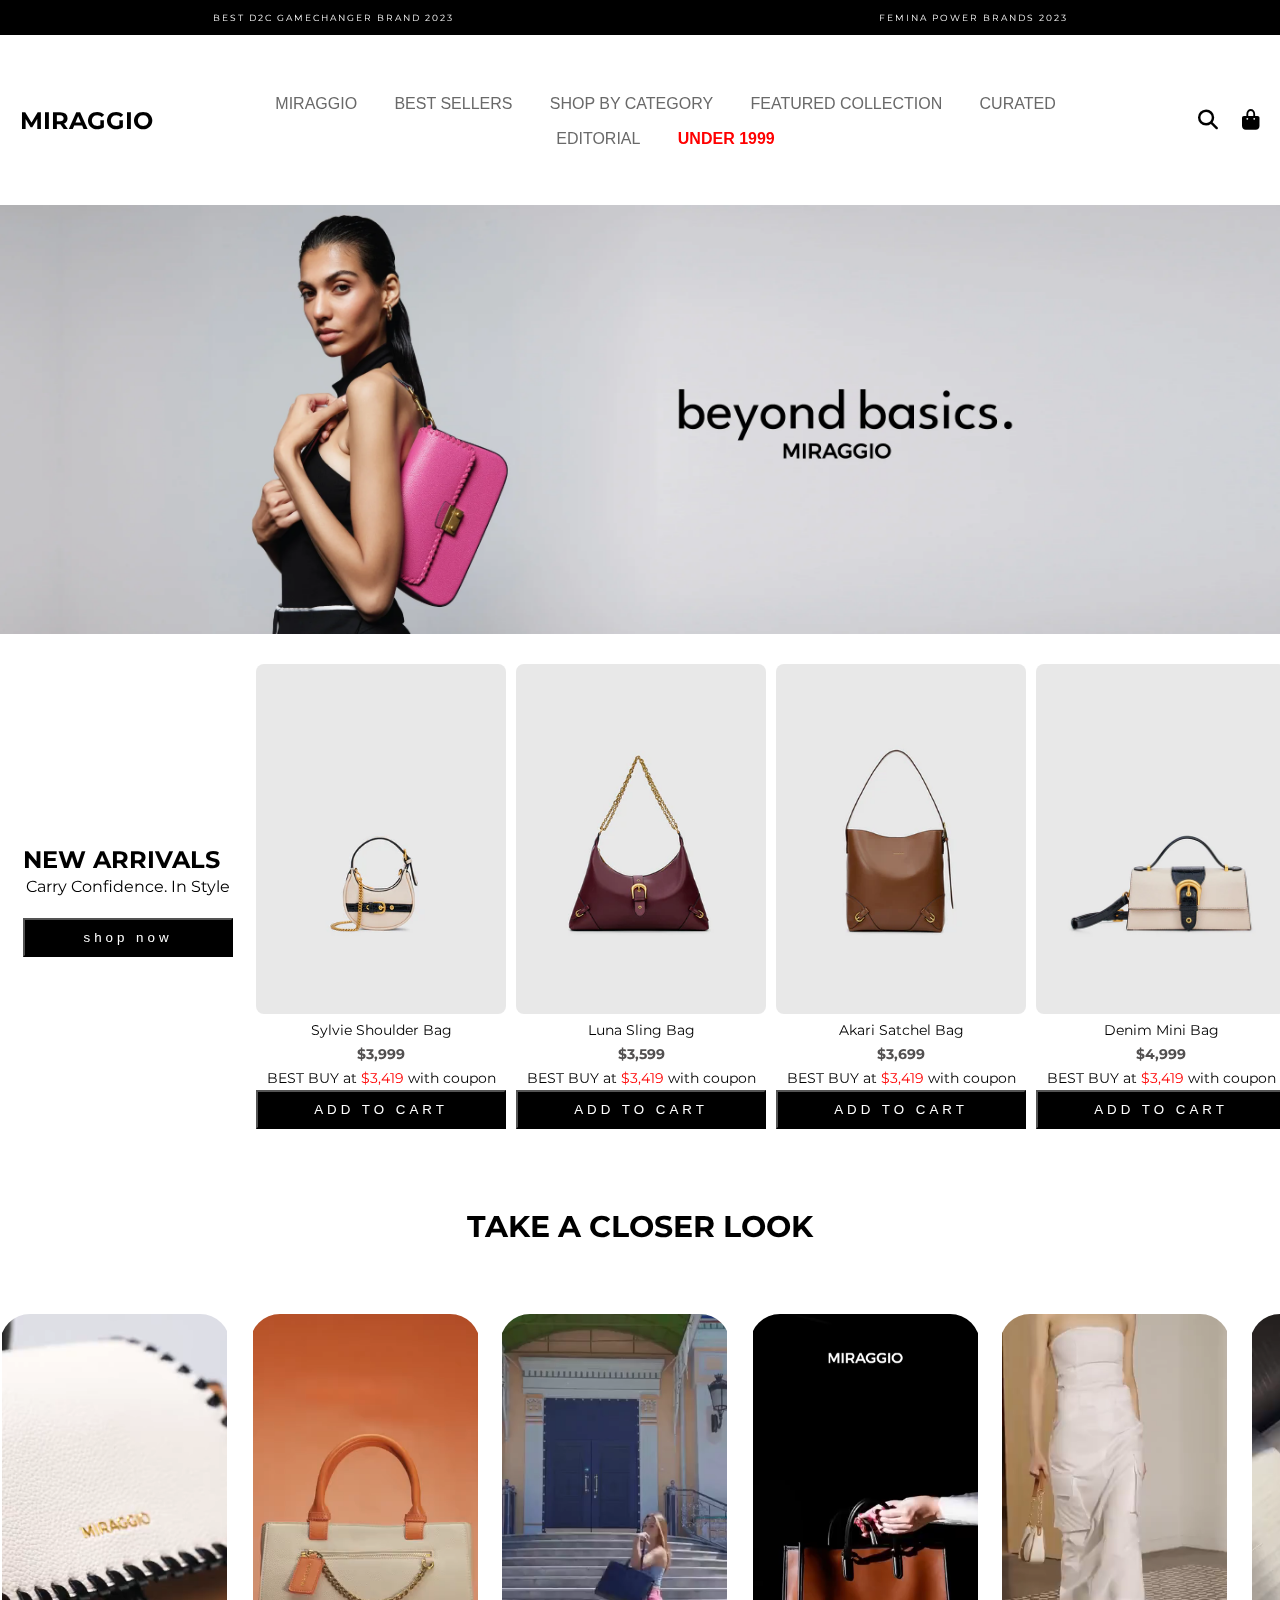
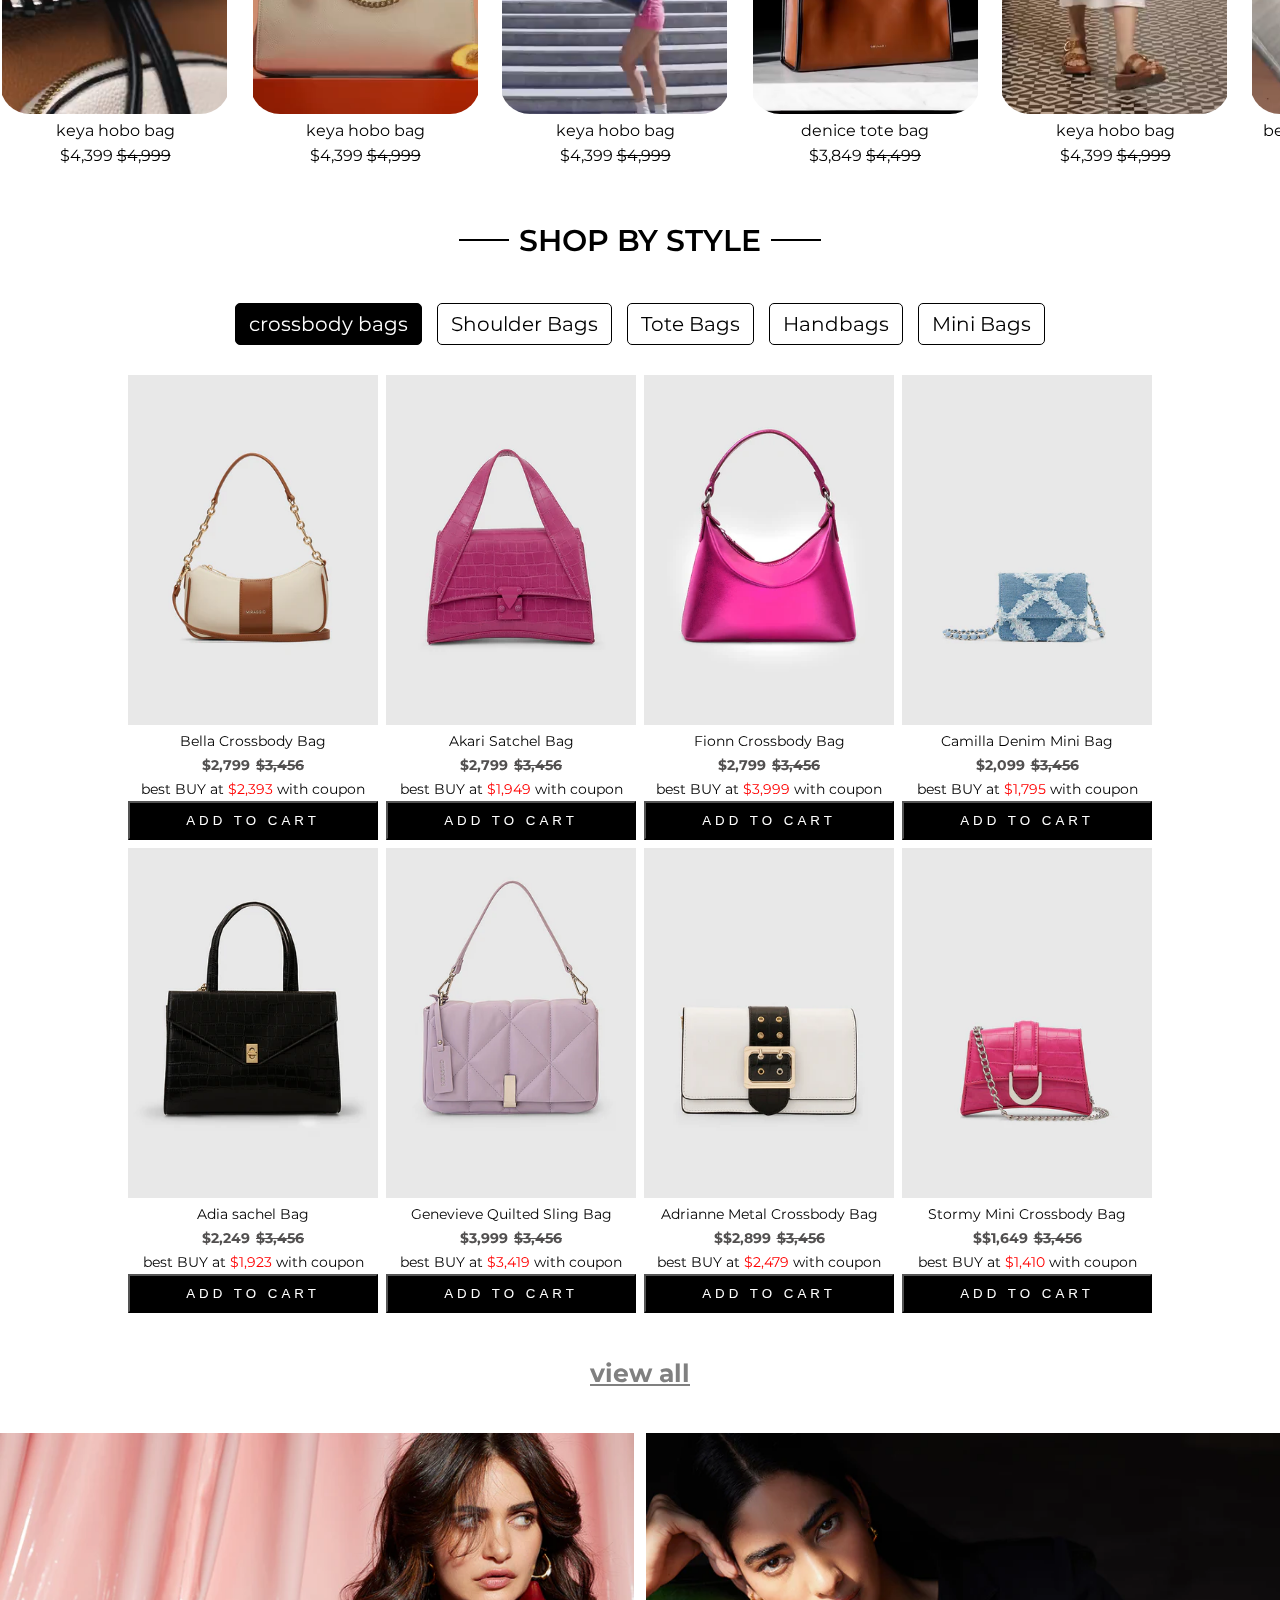
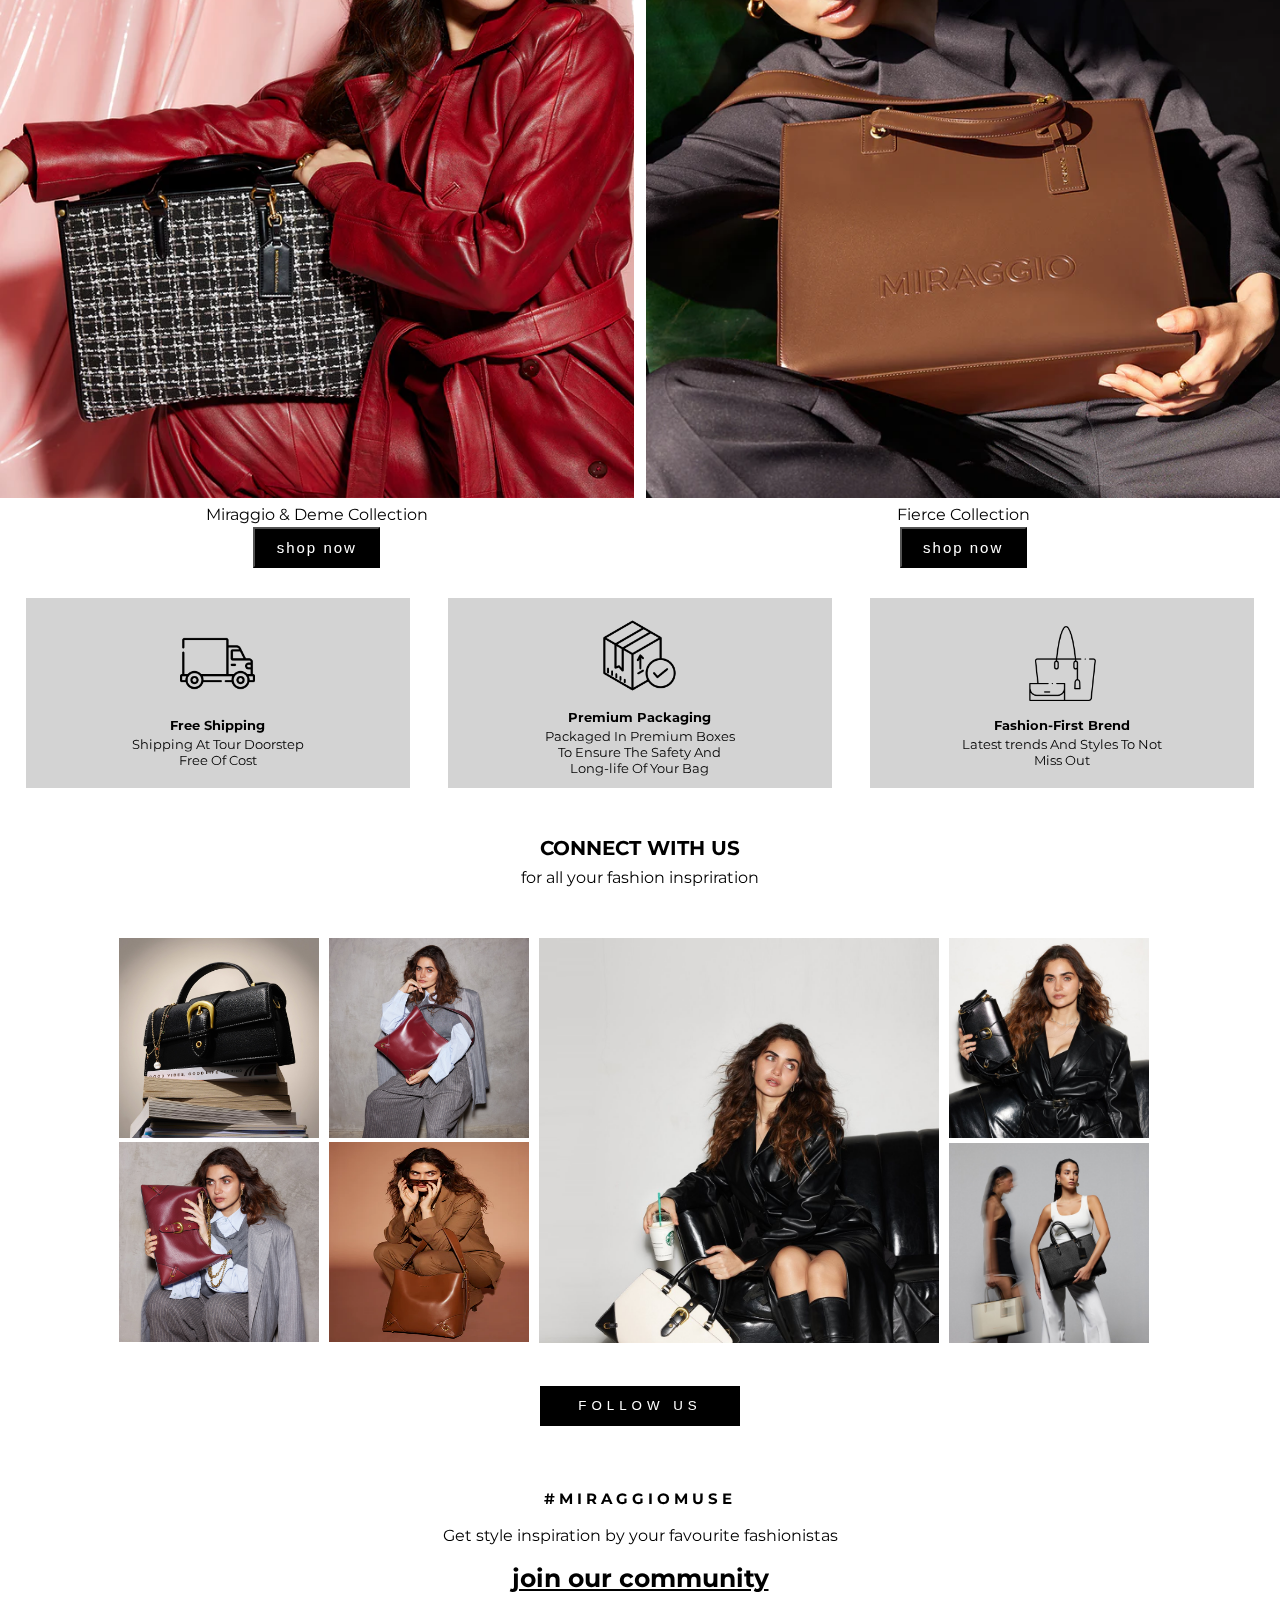
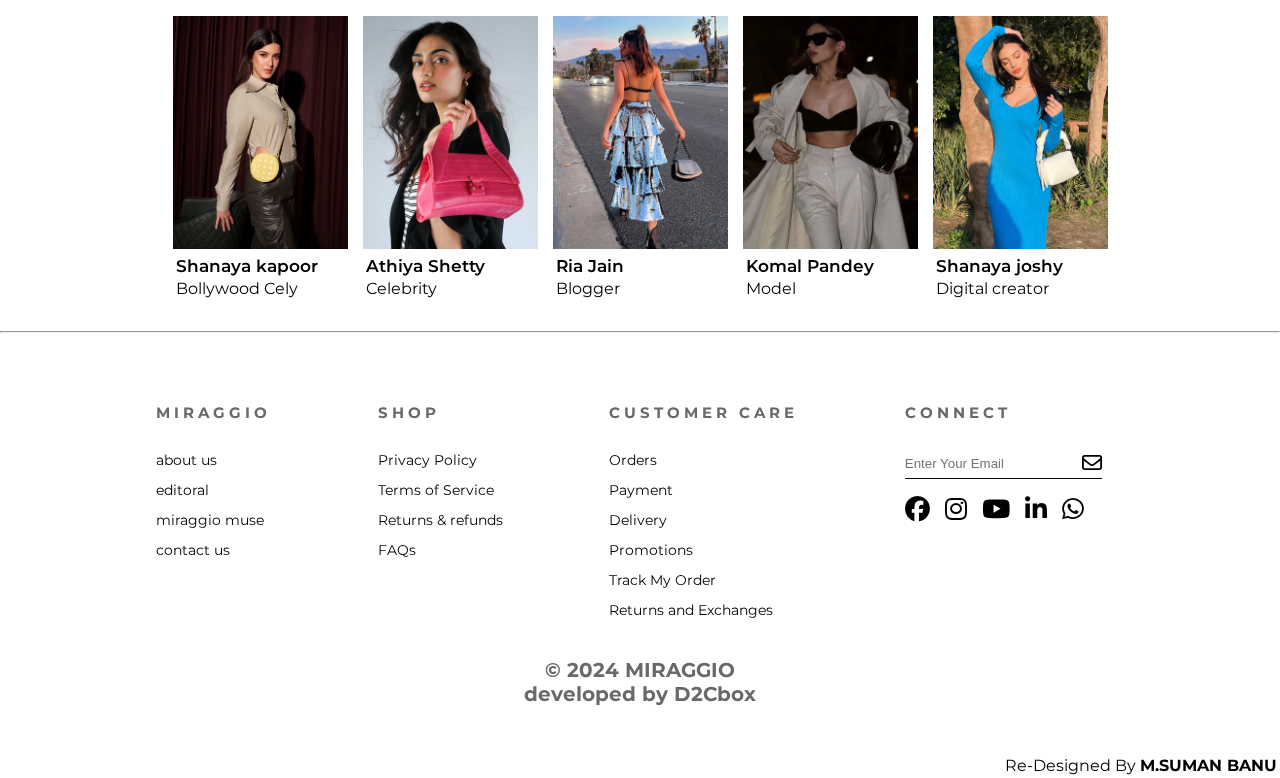
==== commit e4c810ec: "7commit" ====
--- a/index.html
+++ b/index.html
@@ -1211,6 +1211,7 @@
             </div>
         </div>
 
+        <div class="emt"></div>
         <div class="full-img">
             <div class="box-logo">
                 <div class="logo-box">
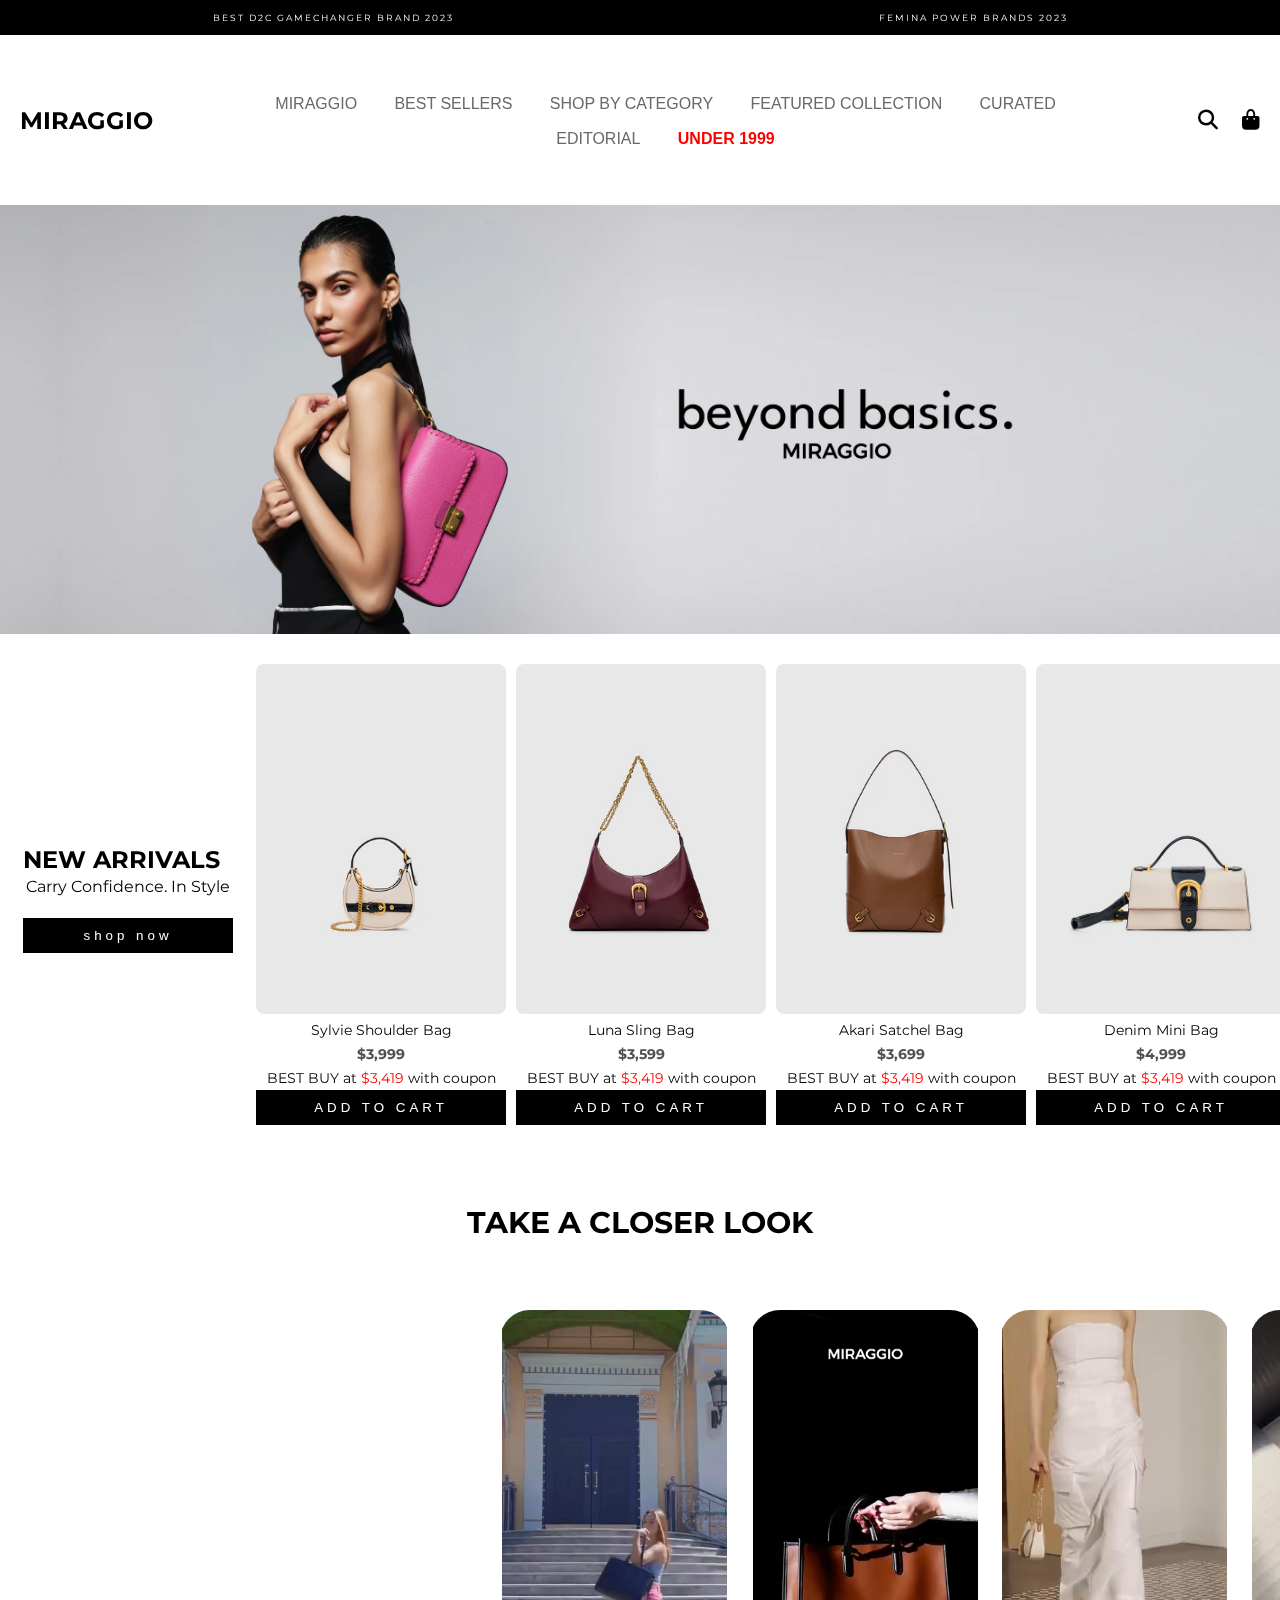
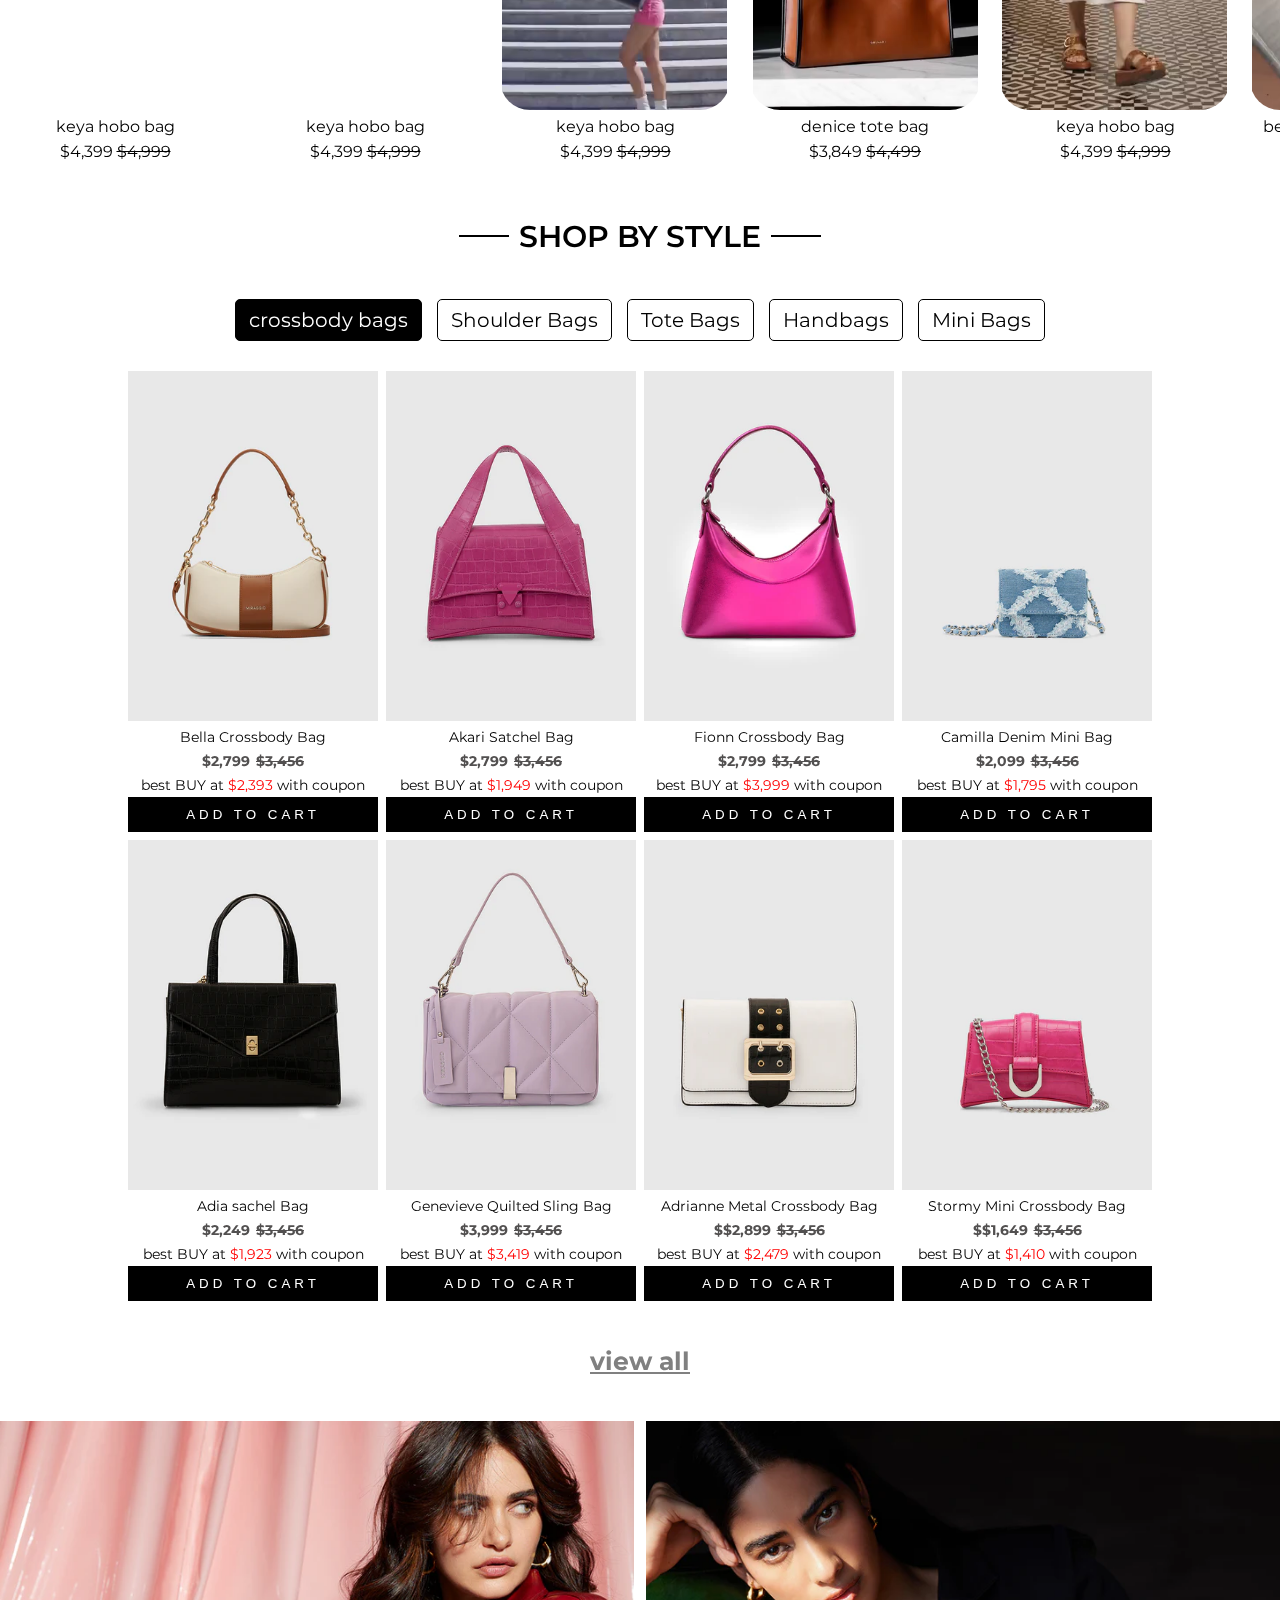
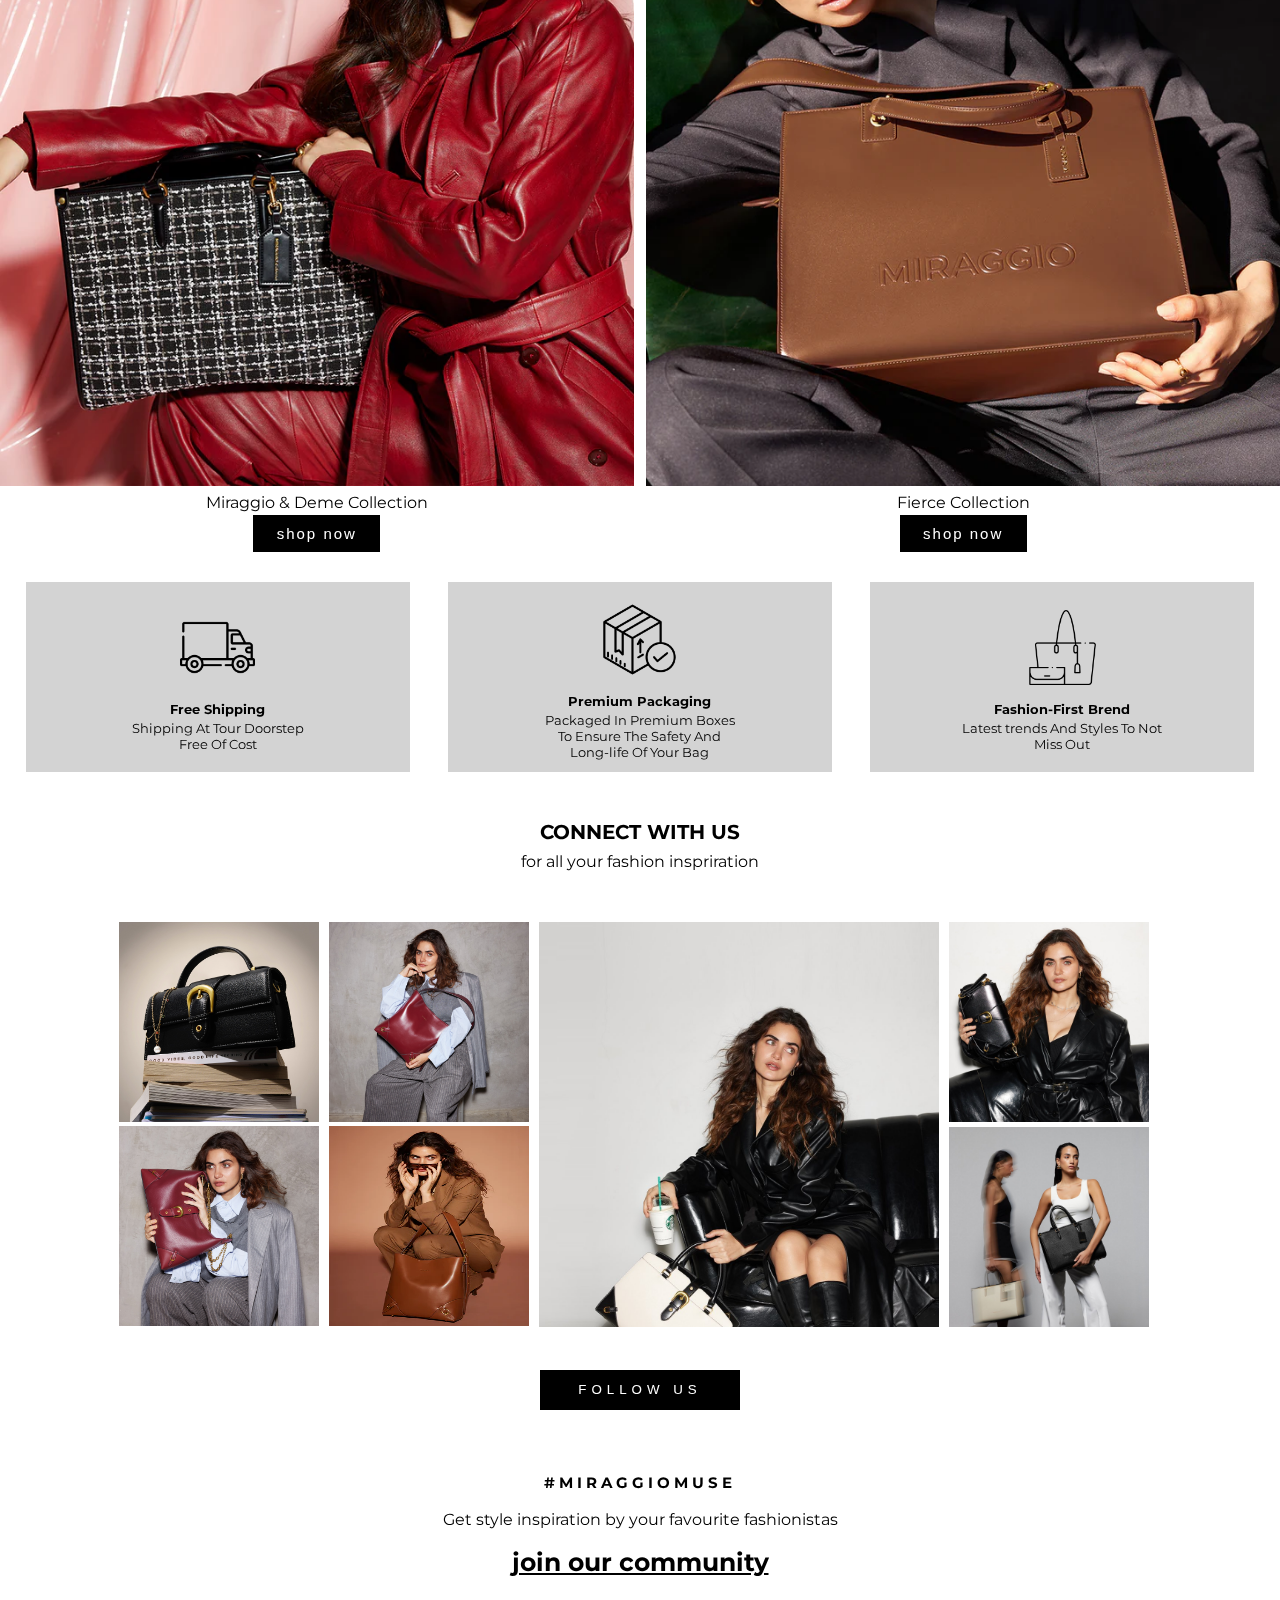
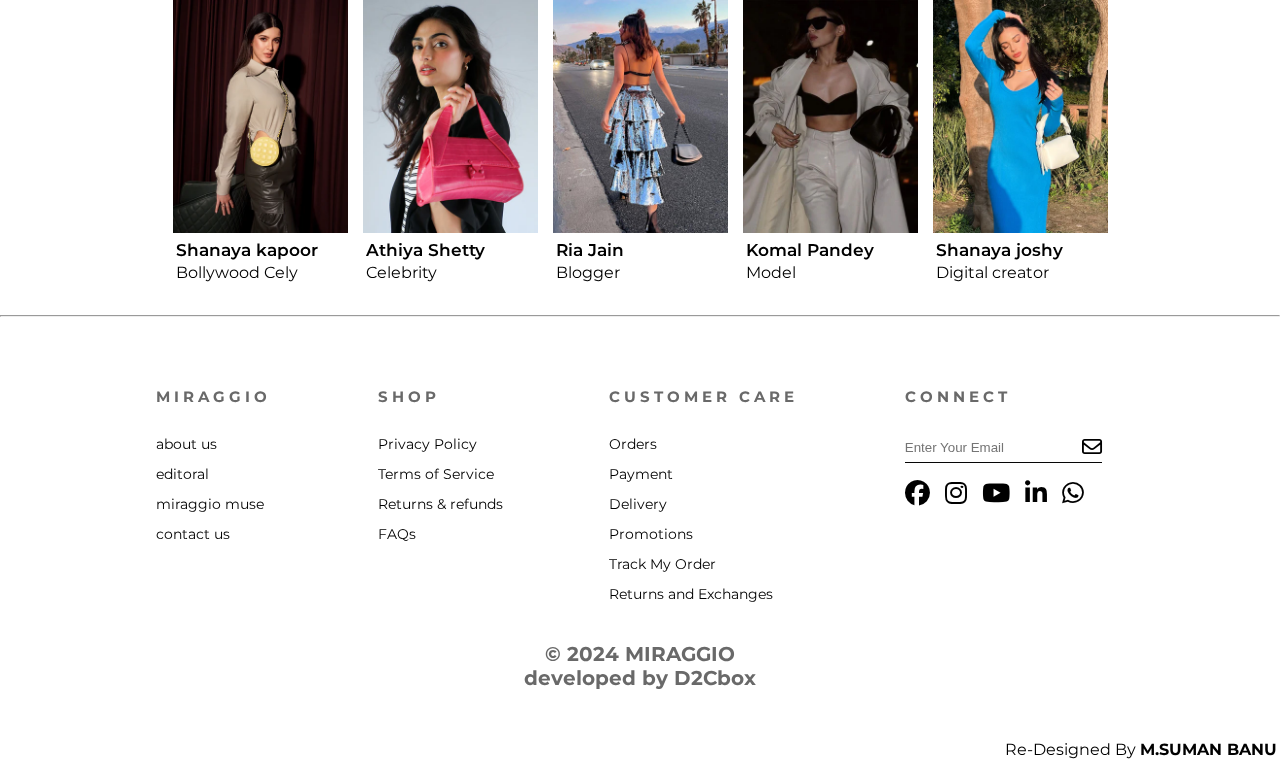
==== commit b3b8a43f: "8commit" ====
--- a/index.html
+++ b/index.html
@@ -241,7 +241,7 @@
             </div>
             <!-- video -->
             <div class="video-slide">
-                <div class="video">
+                <div class="video"width="230" height="400px">
 
 
                    <!-- 1 video -->
--- a/style.css
+++ b/style.css
@@ -651,6 +651,7 @@
   padding: 10px;
   letter-spacing: 4px;
   width: 100%;
+  border: none;
 }
 form {
   padding-bottom: 5px;
@@ -1038,6 +1039,10 @@
   font-size: smaller;
     
 }
+/* video{
+  width: 400px;
+  height: 300px;
+} */
 
 @media only screen and (max-width:768px) and (min-width:300px){
   .heading-containar {
@@ -1097,8 +1102,11 @@
 }
 video {
   height: 350px;
-  width: 200px;
+  width: 150px;
   object-fit: contain;
+}
+.figca1 {
+  width: 120px;
 }
 .big-image {
   flex-direction: column;
@@ -1137,7 +1145,7 @@
 
 }
 
-@media only screen and (max-width:992px) and (min-width:768px){
+@media only screen and (max-width:992px) and (min-width:769px){
 
   .class-a-1 {
     width: 35%;
@@ -1178,7 +1186,7 @@
 
 
 
-@media only screen and (max-width:1400px) and (min-width:1024px){
+@media only screen and (max-width:1400px) and (min-width:1025px){
 .video{
   justify-content: flex-start;
 }
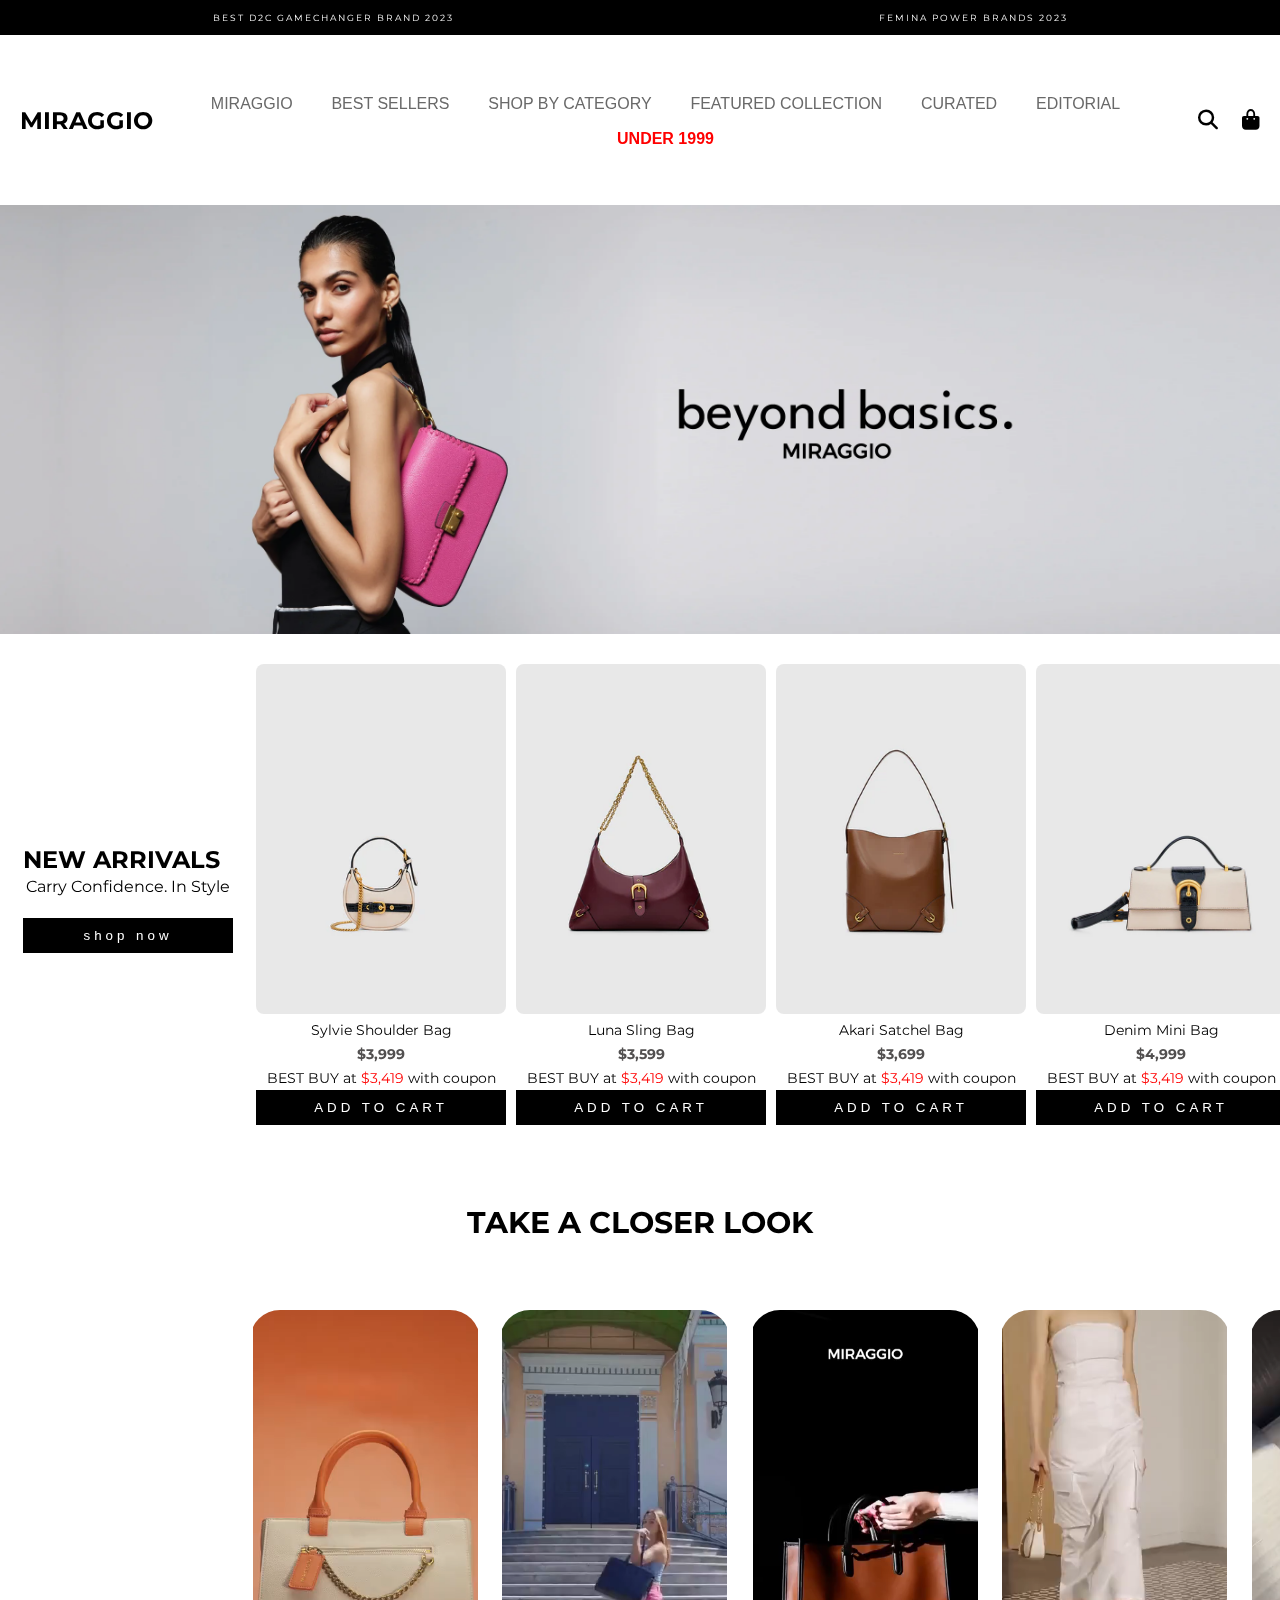
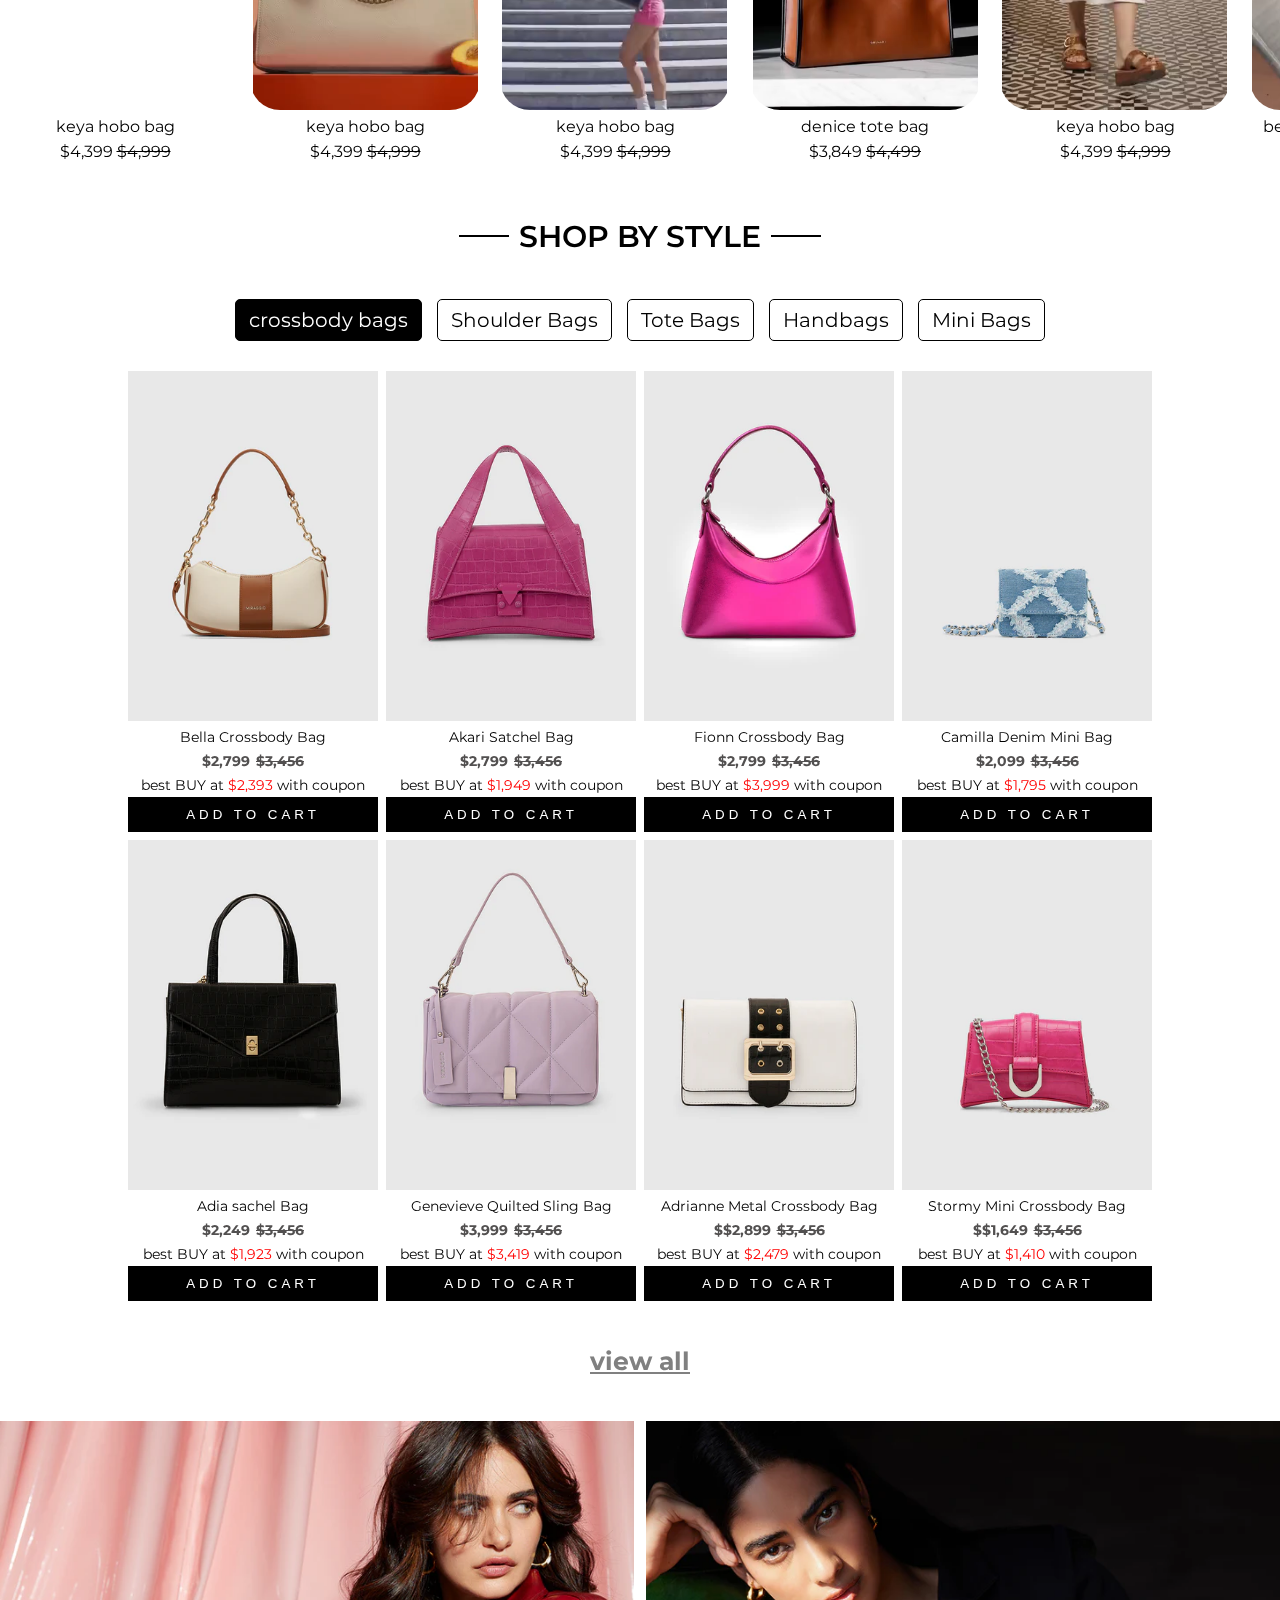
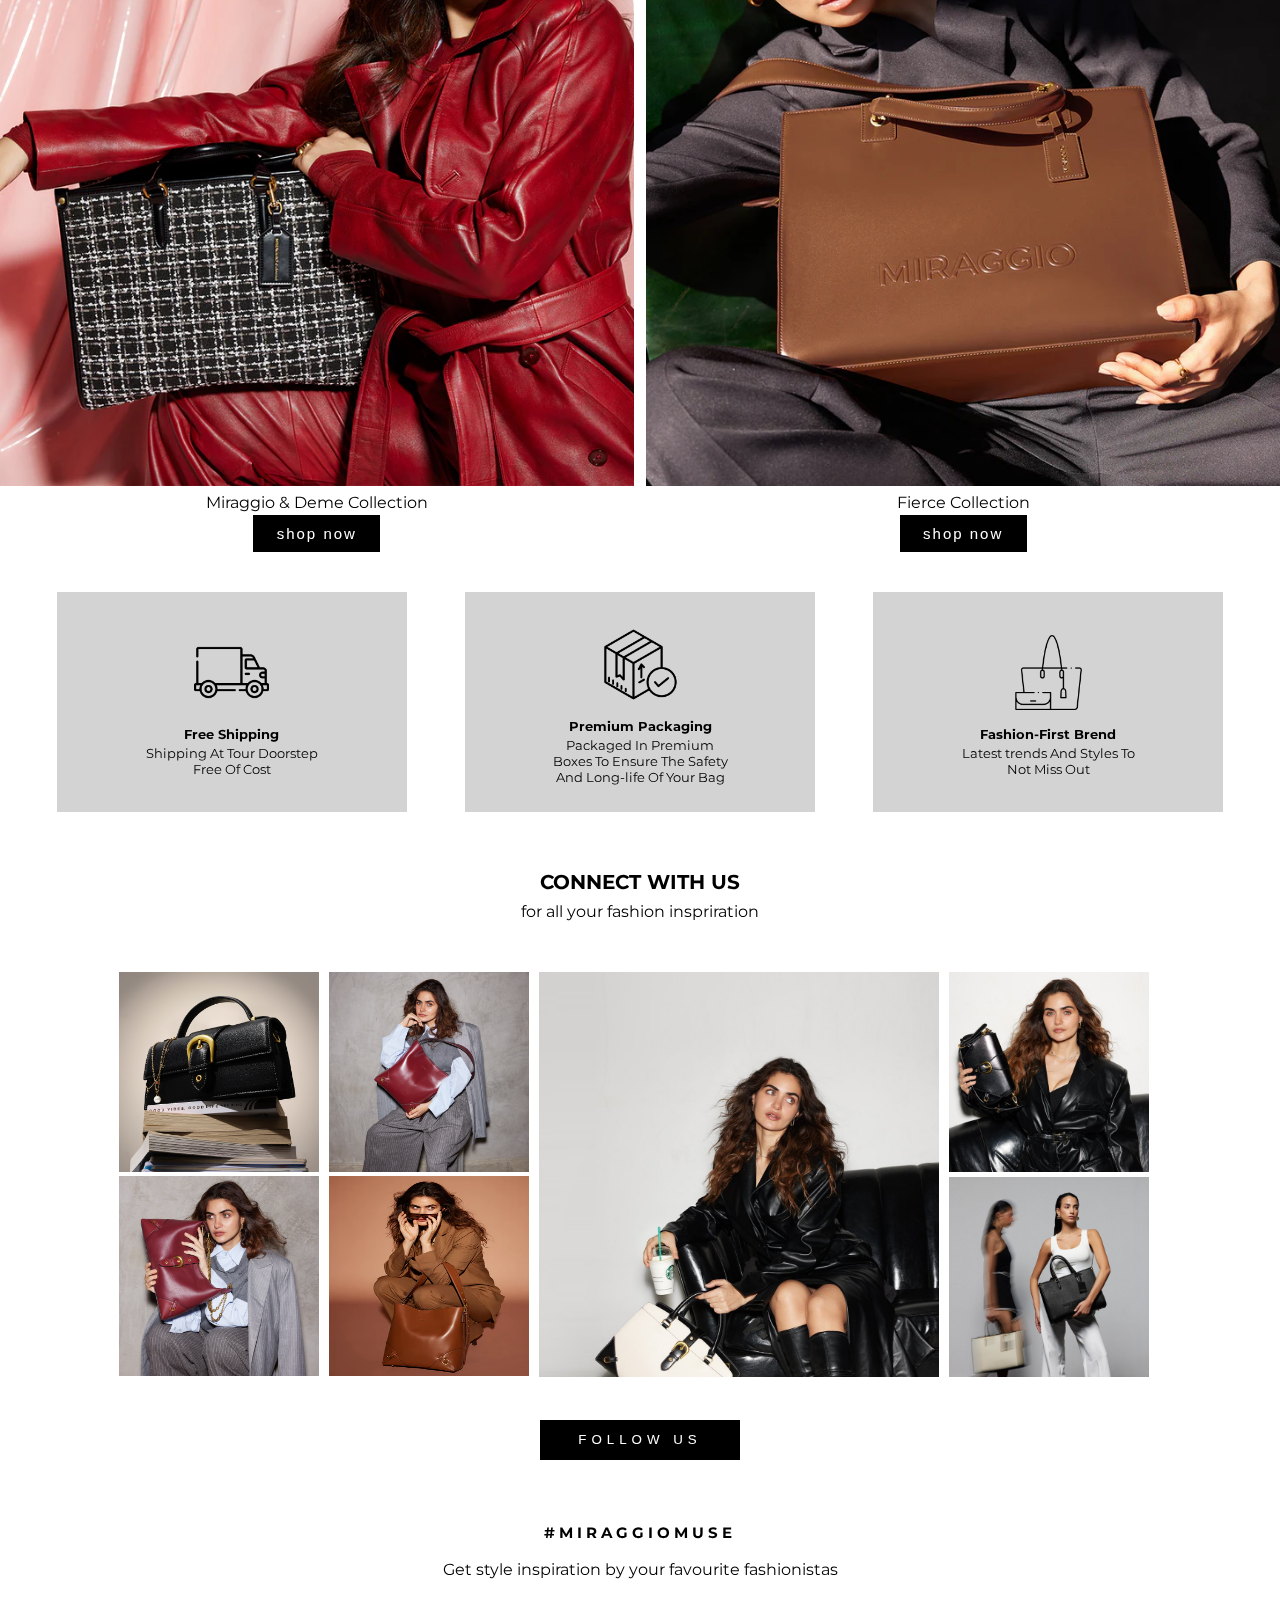
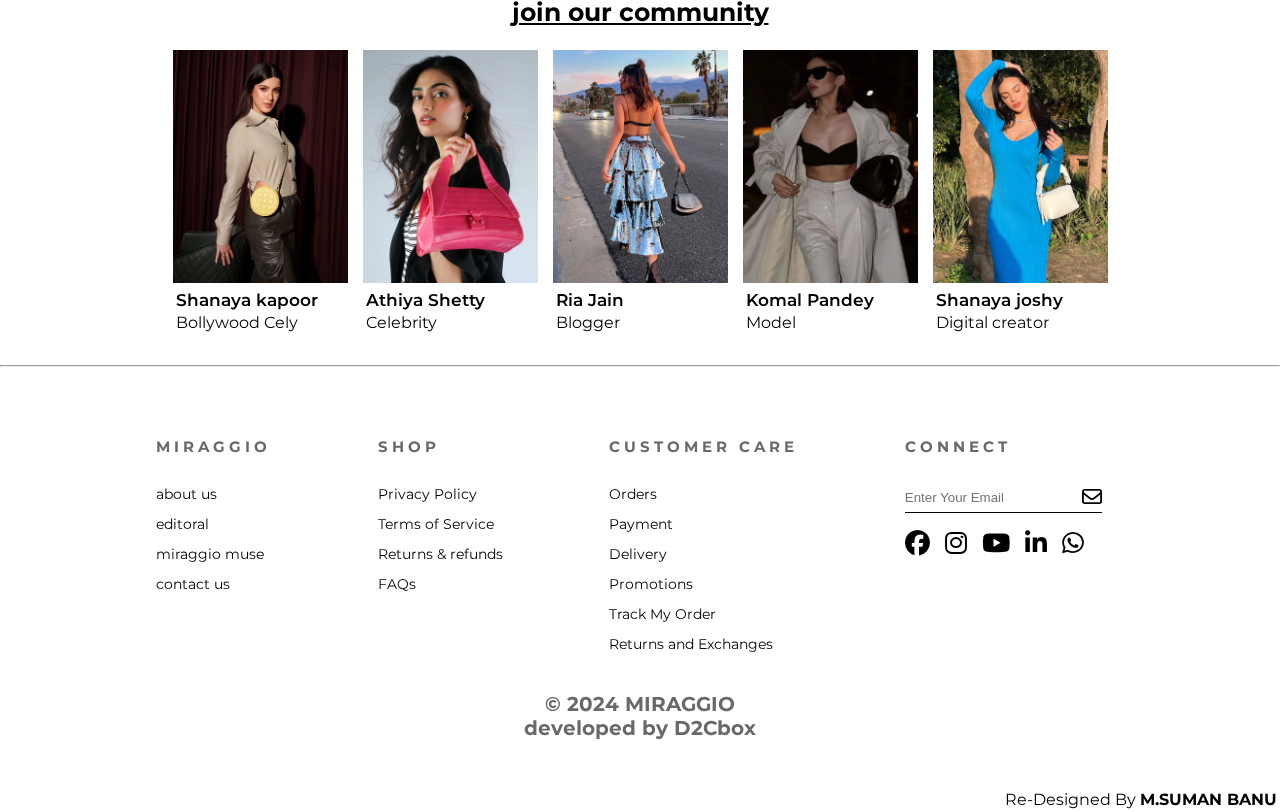
==== commit 4454827f: "10commit" ====
--- a/index.html
+++ b/index.html
@@ -134,7 +134,7 @@
             </div>
     <div class="slider1-container">
             <!-- <button class="slider1-btn left-btn" onclick="slide1Left()">&#10094;</button> -->
-            <div class="slider1" id="slider1">
+            <!-- <div class="slider1" id="slider1"> -->
                 <div class="boxx1">
                 <div class="slide1-item">
                     <div class="img1page">
@@ -748,11 +748,7 @@
                                                     </div>
                                                 </div>
                                             </div>
-                                            
-                                            
-                                            
-                                            
-                                            
+                                                                                    
                  <!-- 3 point -->
               <div class="content">
                 <div class="page-content" id="content3">
--- a/style.css
+++ b/style.css
@@ -280,6 +280,7 @@
 .video-slide {
   /* height: 600px; */
   display: flex;
+  width: 100%;
   align-items: center;
   justify-content: center;
 }
@@ -863,6 +864,7 @@
   display: flex;
   flex-wrap: wrap;
   gap: 8px;
+  justify-content: center;
   /* justify-content: space-around; */
 }
 .top {
@@ -1010,18 +1012,21 @@
 }
 
 .box-logo {
-    width: 30%;
+    /* width: 30%; */
+    width: 350px;
     background-color: lightgrey;
     display: flex;
     justify-content: center;
     align-items: center;
     text-align: center;
-    height: 190px;
+    height: 220px;
+    margin: 10px;
 }
 
 .full-img {
   /* height: 275px; */
   display: flex;
+  flex-wrap: wrap;
   justify-content: center;
   align-items: center;
   gap: 3%;
@@ -1065,15 +1070,15 @@
   justify-content: center;
 }
 .slider1-container .boxx1 img {
-  width: 153px;
-  height: 200px;
+  width: 190px;
+  height: 250px;
 }
 .box-logo {
-  width: 80%;
+  width: 275px;
   margin: 10px;}
-  .full-img {
+  /* .full-img {
     flex-direction: column;
-  }
+  } */
   /* .img1page {
     width: 163px;
 } */
@@ -1087,7 +1092,8 @@
   justify-content: center;
 }
 .slider1-container {
-  width: 100%;
+  width: 80%;
+  margin: auto;
 }
 /* .product-img-1 img {
   width: 153px;
@@ -1102,12 +1108,12 @@
 }
 video {
   height: 350px;
-  width: 150px;
+  width: 250px;
   object-fit: contain;
 }
-.figca1 {
+/* .figca1 {
   width: 120px;
-}
+} */
 .big-image {
   flex-direction: column;
   gap: 20px;
@@ -1142,7 +1148,14 @@
 .end {
   text-align: center;
 }
-
+.video-slide{
+  width: 70%;
+  margin: auto;
+}
+.content {
+  width: 80%;
+  margin: auto;
+}
 }
 
 @media only screen and (max-width:992px) and (min-width:769px){
@@ -1191,7 +1204,7 @@
   justify-content: flex-start;
 }
  .class2{
-  width: 70%;
+  width: 76%;
 
 }
 .image-3{
